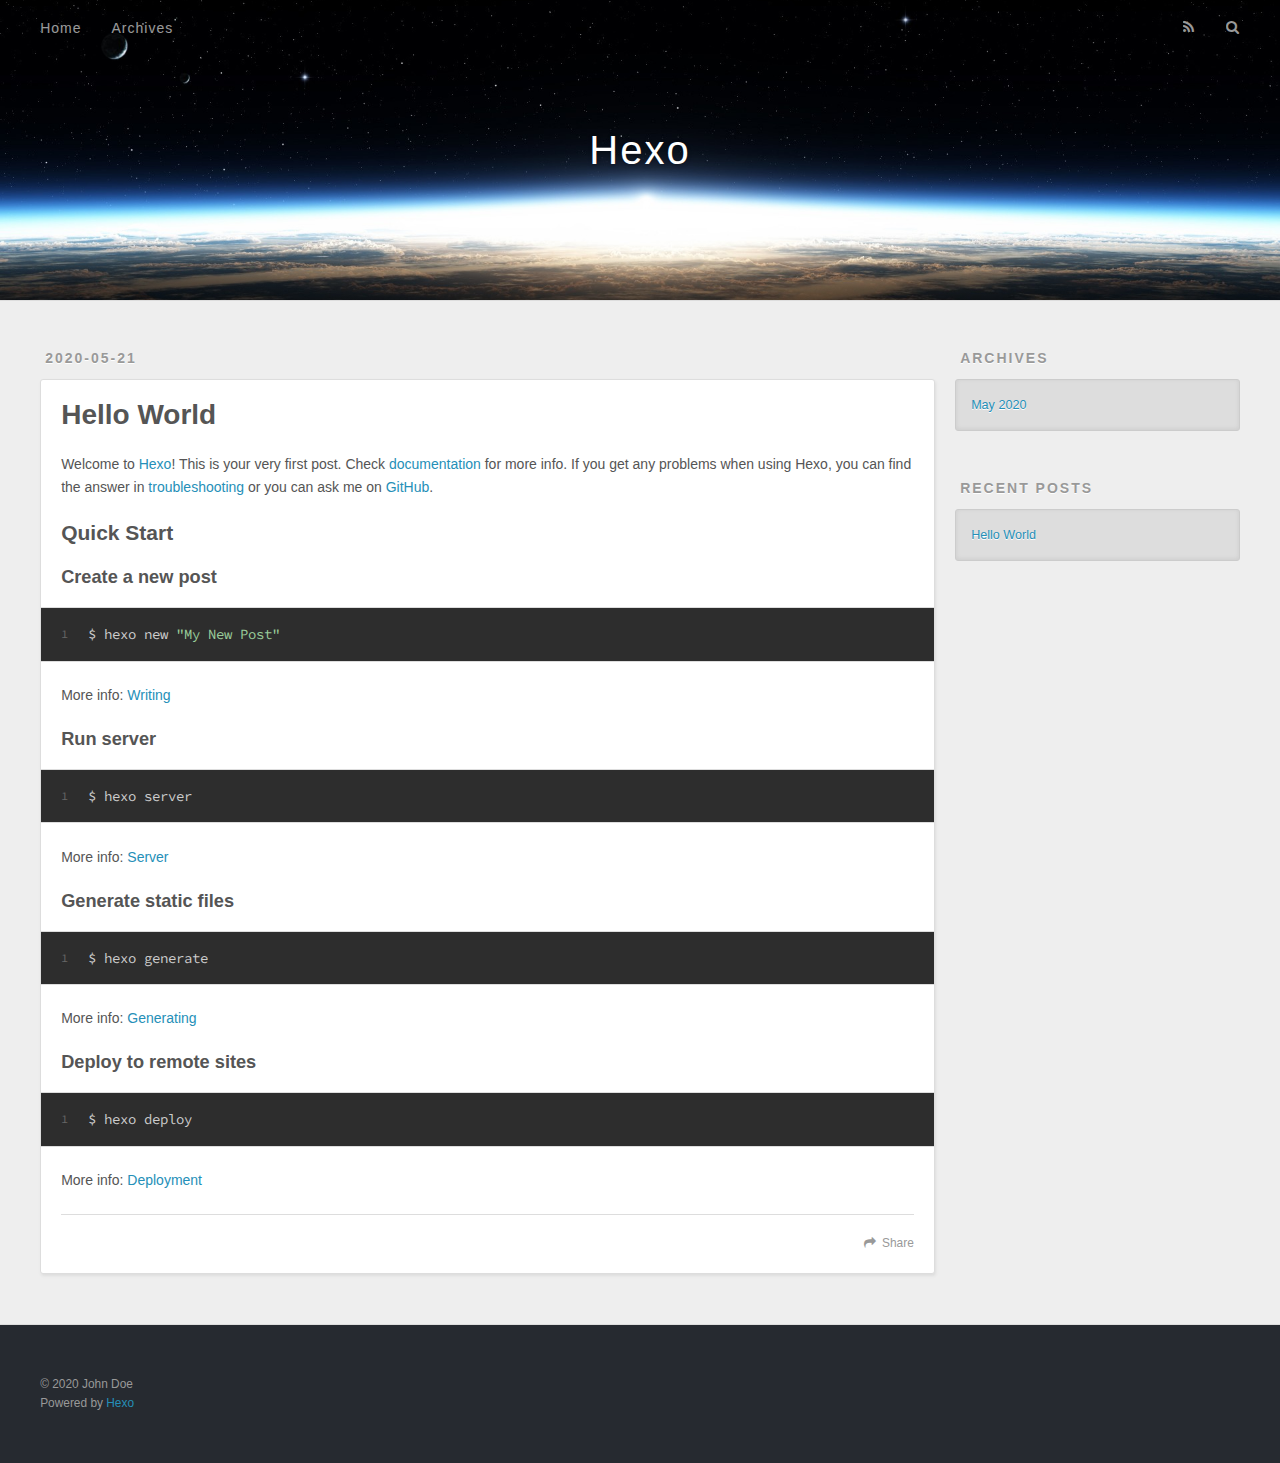
==== index.html @ 37a87200 "Site updated: 2020-05-21 16:30:26" ====
<!DOCTYPE html>
<html>
<head>
  <meta charset="utf-8">
  

  
  <title>Hexo</title>
  <meta name="viewport" content="width=device-width, initial-scale=1, maximum-scale=1">
  <meta property="og:type" content="website">
<meta property="og:title" content="Hexo">
<meta property="og:url" content="http://yoursite.com/index.html">
<meta property="og:site_name" content="Hexo">
<meta property="og:locale" content="en_US">
<meta property="article:author" content="John Doe">
<meta name="twitter:card" content="summary">
  
    <link rel="alternate" href="/atom.xml" title="Hexo" type="application/atom+xml">
  
  
    <link rel="icon" href="/favicon.png">
  
  
    <link href="//fonts.googleapis.com/css?family=Source+Code+Pro" rel="stylesheet" type="text/css">
  
  
<link rel="stylesheet" href="/css/style.css">

<meta name="generator" content="Hexo 4.2.1"></head>

<body>
  <div id="container">
    <div id="wrap">
      <header id="header">
  <div id="banner"></div>
  <div id="header-outer" class="outer">
    <div id="header-title" class="inner">
      <h1 id="logo-wrap">
        <a href="/" id="logo">Hexo</a>
      </h1>
      
    </div>
    <div id="header-inner" class="inner">
      <nav id="main-nav">
        <a id="main-nav-toggle" class="nav-icon"></a>
        
          <a class="main-nav-link" href="/">Home</a>
        
          <a class="main-nav-link" href="/archives">Archives</a>
        
      </nav>
      <nav id="sub-nav">
        
          <a id="nav-rss-link" class="nav-icon" href="/atom.xml" title="RSS Feed"></a>
        
        <a id="nav-search-btn" class="nav-icon" title="Search"></a>
      </nav>
      <div id="search-form-wrap">
        <form action="//google.com/search" method="get" accept-charset="UTF-8" class="search-form"><input type="search" name="q" class="search-form-input" placeholder="Search"><button type="submit" class="search-form-submit">&#xF002;</button><input type="hidden" name="sitesearch" value="http://yoursite.com"></form>
      </div>
    </div>
  </div>
</header>
      <div class="outer">
        <section id="main">
  
    <article id="post-hello-world" class="article article-type-post" itemscope itemprop="blogPost">
  <div class="article-meta">
    <a href="/2020/05/21/hello-world/" class="article-date">
  <time datetime="2020-05-21T08:25:55.169Z" itemprop="datePublished">2020-05-21</time>
</a>
    
  </div>
  <div class="article-inner">
    
    
      <header class="article-header">
        
  
    <h1 itemprop="name">
      <a class="article-title" href="/2020/05/21/hello-world/">Hello World</a>
    </h1>
  

      </header>
    
    <div class="article-entry" itemprop="articleBody">
      
        <p>Welcome to <a href="https://hexo.io/" target="_blank" rel="noopener">Hexo</a>! This is your very first post. Check <a href="https://hexo.io/docs/" target="_blank" rel="noopener">documentation</a> for more info. If you get any problems when using Hexo, you can find the answer in <a href="https://hexo.io/docs/troubleshooting.html" target="_blank" rel="noopener">troubleshooting</a> or you can ask me on <a href="https://github.com/hexojs/hexo/issues" target="_blank" rel="noopener">GitHub</a>.</p>
<h2 id="Quick-Start"><a href="#Quick-Start" class="headerlink" title="Quick Start"></a>Quick Start</h2><h3 id="Create-a-new-post"><a href="#Create-a-new-post" class="headerlink" title="Create a new post"></a>Create a new post</h3><figure class="highlight bash"><table><tr><td class="gutter"><pre><span class="line">1</span><br></pre></td><td class="code"><pre><span class="line">$ hexo new <span class="string">"My New Post"</span></span><br></pre></td></tr></table></figure>

<p>More info: <a href="https://hexo.io/docs/writing.html" target="_blank" rel="noopener">Writing</a></p>
<h3 id="Run-server"><a href="#Run-server" class="headerlink" title="Run server"></a>Run server</h3><figure class="highlight bash"><table><tr><td class="gutter"><pre><span class="line">1</span><br></pre></td><td class="code"><pre><span class="line">$ hexo server</span><br></pre></td></tr></table></figure>

<p>More info: <a href="https://hexo.io/docs/server.html" target="_blank" rel="noopener">Server</a></p>
<h3 id="Generate-static-files"><a href="#Generate-static-files" class="headerlink" title="Generate static files"></a>Generate static files</h3><figure class="highlight bash"><table><tr><td class="gutter"><pre><span class="line">1</span><br></pre></td><td class="code"><pre><span class="line">$ hexo generate</span><br></pre></td></tr></table></figure>

<p>More info: <a href="https://hexo.io/docs/generating.html" target="_blank" rel="noopener">Generating</a></p>
<h3 id="Deploy-to-remote-sites"><a href="#Deploy-to-remote-sites" class="headerlink" title="Deploy to remote sites"></a>Deploy to remote sites</h3><figure class="highlight bash"><table><tr><td class="gutter"><pre><span class="line">1</span><br></pre></td><td class="code"><pre><span class="line">$ hexo deploy</span><br></pre></td></tr></table></figure>

<p>More info: <a href="https://hexo.io/docs/one-command-deployment.html" target="_blank" rel="noopener">Deployment</a></p>

      
    </div>
    <footer class="article-footer">
      <a data-url="http://yoursite.com/2020/05/21/hello-world/" data-id="ckagihztq0000bwusbwvs67wf" class="article-share-link">Share</a>
      
      
    </footer>
  </div>
  
</article>


  


</section>
        
          <aside id="sidebar">
  
    

  
    

  
    
  
    
  <div class="widget-wrap">
    <h3 class="widget-title">Archives</h3>
    <div class="widget">
      <ul class="archive-list"><li class="archive-list-item"><a class="archive-list-link" href="/archives/2020/05/">May 2020</a></li></ul>
    </div>
  </div>


  
    
  <div class="widget-wrap">
    <h3 class="widget-title">Recent Posts</h3>
    <div class="widget">
      <ul>
        
          <li>
            <a href="/2020/05/21/hello-world/">Hello World</a>
          </li>
        
      </ul>
    </div>
  </div>

  
</aside>
        
      </div>
      <footer id="footer">
  
  <div class="outer">
    <div id="footer-info" class="inner">
      &copy; 2020 John Doe<br>
      Powered by <a href="http://hexo.io/" target="_blank">Hexo</a>
    </div>
  </div>
</footer>
    </div>
    <nav id="mobile-nav">
  
    <a href="/" class="mobile-nav-link">Home</a>
  
    <a href="/archives" class="mobile-nav-link">Archives</a>
  
</nav>
    

<script src="//ajax.googleapis.com/ajax/libs/jquery/2.0.3/jquery.min.js"></script>


  
<link rel="stylesheet" href="/fancybox/jquery.fancybox.css">

  
<script src="/fancybox/jquery.fancybox.pack.js"></script>




<script src="/js/script.js"></script>




  </div>
</body>
</html>
---- css/style.css ----
body {
  width: 100%;
}
body:before,
body:after {
  content: "";
  display: table;
}
body:after {
  clear: both;
}
html,
body,
div,
span,
applet,
object,
iframe,
h1,
h2,
h3,
h4,
h5,
h6,
p,
blockquote,
pre,
a,
abbr,
acronym,
address,
big,
cite,
code,
del,
dfn,
em,
img,
ins,
kbd,
q,
s,
samp,
small,
strike,
strong,
sub,
sup,
tt,
var,
dl,
dt,
dd,
ol,
ul,
li,
fieldset,
form,
label,
legend,
table,
caption,
tbody,
tfoot,
thead,
tr,
th,
td {
  margin: 0;
  padding: 0;
  border: 0;
  outline: 0;
  font-weight: inherit;
  font-style: inherit;
  font-family: inherit;
  font-size: 100%;
  vertical-align: baseline;
}
body {
  line-height: 1;
  color: #000;
  background: #fff;
}
ol,
ul {
  list-style: none;
}
table {
  border-collapse: separate;
  border-spacing: 0;
  vertical-align: middle;
}
caption,
th,
td {
  text-align: left;
  font-weight: normal;
  vertical-align: middle;
}
a img {
  border: none;
}
input,
button {
  margin: 0;
  padding: 0;
}
input::-moz-focus-inner,
button::-moz-focus-inner {
  border: 0;
  padding: 0;
}
@font-face {
  font-family: FontAwesome;
  font-style: normal;
  font-weight: normal;
  src: url("fonts/fontawesome-webfont.eot?v=#4.0.3");
  src: url("fonts/fontawesome-webfont.eot?#iefix&v=#4.0.3") format("embedded-opentype"), url("fonts/fontawesome-webfont.woff?v=#4.0.3") format("woff"), url("fonts/fontawesome-webfont.ttf?v=#4.0.3") format("truetype"), url("fonts/fontawesome-webfont.svg#fontawesomeregular?v=#4.0.3") format("svg");
}
html,
body,
#container {
  height: 100%;
}
body {
  background: #eee;
  font: 14px -apple-system, BlinkMacSystemFont, "Segoe UI", "Roboto", "Oxygen", "Ubuntu", "Cantarell", "Fira Sans", "Droid Sans", "Helvetica Neue", sans-serif;
  -webkit-text-size-adjust: 100%;
}
.outer {
  max-width: 1220px;
  margin: 0 auto;
  padding: 0 20px;
}
.outer:before,
.outer:after {
  content: "";
  display: table;
}
.outer:after {
  clear: both;
}
.inner {
  display: inline;
  float: left;
  width: 98.33333333333333%;
  margin: 0 0.833333333333333%;
}
.left,
.alignleft {
  float: left;
}
.right,
.alignright {
  float: right;
}
.clear {
  clear: both;
}
#container {
  position: relative;
}
.mobile-nav-on {
  overflow: hidden;
}
#wrap {
  height: 100%;
  width: 100%;
  position: absolute;
  top: 0;
  left: 0;
  -webkit-transition: 0.2s ease-out;
  -moz-transition: 0.2s ease-out;
  -ms-transition: 0.2s ease-out;
  transition: 0.2s ease-out;
  z-index: 1;
  background: #eee;
}
.mobile-nav-on #wrap {
  left: 280px;
}
@media screen and (min-width: 768px) {
  #main {
    display: inline;
    float: left;
    width: 73.33333333333333%;
    margin: 0 0.833333333333333%;
  }
}
.article-date,
.article-category-link,
.archive-year,
.widget-title {
  text-decoration: none;
  text-transform: uppercase;
  letter-spacing: 2px;
  color: #999;
  margin-bottom: 1em;
  margin-left: 5px;
  line-height: 1em;
  text-shadow: 0 1px #fff;
  font-weight: bold;
}
.article-inner,
.archive-article-inner {
  background: #fff;
  -webkit-box-shadow: 1px 2px 3px #ddd;
  box-shadow: 1px 2px 3px #ddd;
  border: 1px solid #ddd;
  border-radius: 3px;
}
.article-entry h1,
.widget h1 {
  font-size: 2em;
}
.article-entry h2,
.widget h2 {
  font-size: 1.5em;
}
.article-entry h3,
.widget h3 {
  font-size: 1.3em;
}
.article-entry h4,
.widget h4 {
  font-size: 1.2em;
}
.article-entry h5,
.widget h5 {
  font-size: 1em;
}
.article-entry h6,
.widget h6 {
  font-size: 1em;
  color: #999;
}
.article-entry hr,
.widget hr {
  border: 1px dashed #ddd;
}
.article-entry strong,
.widget strong {
  font-weight: bold;
}
.article-entry em,
.widget em,
.article-entry cite,
.widget cite {
  font-style: italic;
}
.article-entry sup,
.widget sup,
.article-entry sub,
.widget sub {
  font-size: 0.75em;
  line-height: 0;
  position: relative;
  vertical-align: baseline;
}
.article-entry sup,
.widget sup {
  top: -0.5em;
}
.article-entry sub,
.widget sub {
  bottom: -0.2em;
}
.article-entry small,
.widget small {
  font-size: 0.85em;
}
.article-entry acronym,
.widget acronym,
.article-entry abbr,
.widget abbr {
  border-bottom: 1px dotted;
}
.article-entry ul,
.widget ul,
.article-entry ol,
.widget ol,
.article-entry dl,
.widget dl {
  margin: 0 20px;
  line-height: 1.6em;
}
.article-entry ul ul,
.widget ul ul,
.article-entry ol ul,
.widget ol ul,
.article-entry ul ol,
.widget ul ol,
.article-entry ol ol,
.widget ol ol {
  margin-top: 0;
  margin-bottom: 0;
}
.article-entry ul,
.widget ul {
  list-style: disc;
}
.article-entry ol,
.widget ol {
  list-style: decimal;
}
.article-entry dt,
.widget dt {
  font-weight: bold;
}
#header {
  height: 300px;
  position: relative;
  border-bottom: 1px solid #ddd;
}
#header:before,
#header:after {
  content: "";
  position: absolute;
  left: 0;
  right: 0;
  height: 40px;
}
#header:before {
  top: 0;
  background: -webkit-linear-gradient(rgba(0,0,0,0.2), transparent);
  background: -moz-linear-gradient(rgba(0,0,0,0.2), transparent);
  background: -ms-linear-gradient(rgba(0,0,0,0.2), transparent);
  background: linear-gradient(rgba(0,0,0,0.2), transparent);
}
#header:after {
  bottom: 0;
  background: -webkit-linear-gradient(transparent, rgba(0,0,0,0.2));
  background: -moz-linear-gradient(transparent, rgba(0,0,0,0.2));
  background: -ms-linear-gradient(transparent, rgba(0,0,0,0.2));
  background: linear-gradient(transparent, rgba(0,0,0,0.2));
}
#header-outer {
  height: 100%;
  position: relative;
}
#header-inner {
  position: relative;
  overflow: hidden;
}
#banner {
  position: absolute;
  top: 0;
  left: 0;
  width: 100%;
  height: 100%;
  background: url("images/banner.jpg") center #000;
  -webkit-background-size: cover;
  -moz-background-size: cover;
  background-size: cover;
  z-index: -1;
}
#header-title {
  text-align: center;
  height: 40px;
  position: absolute;
  top: 50%;
  left: 0;
  margin-top: -20px;
}
#logo,
#subtitle {
  text-decoration: none;
  color: #fff;
  font-weight: 300;
  text-shadow: 0 1px 4px rgba(0,0,0,0.3);
}
#logo {
  font-size: 40px;
  line-height: 40px;
  letter-spacing: 2px;
}
#subtitle {
  font-size: 16px;
  line-height: 16px;
  letter-spacing: 1px;
}
#subtitle-wrap {
  margin-top: 16px;
}
#main-nav {
  float: left;
  margin-left: -15px;
}
.nav-icon,
.main-nav-link {
  float: left;
  color: #fff;
  opacity: 0.6;
  text-decoration: none;
  text-shadow: 0 1px rgba(0,0,0,0.2);
  -webkit-transition: opacity 0.2s;
  -moz-transition: opacity 0.2s;
  -ms-transition: opacity 0.2s;
  transition: opacity 0.2s;
  display: block;
  padding: 20px 15px;
}
.nav-icon:hover,
.main-nav-link:hover {
  opacity: 1;
}
.nav-icon {
  font-family: FontAwesome;
  text-align: center;
  font-size: 14px;
  width: 14px;
  height: 14px;
  padding: 20px 15px;
  position: relative;
  cursor: pointer;
}
.main-nav-link {
  font-weight: 300;
  letter-spacing: 1px;
}
@media screen and (max-width: 479px) {
  .main-nav-link {
    display: none;
  }
}
#main-nav-toggle {
  display: none;
}
#main-nav-toggle:before {
  content: "\f0c9";
}
@media screen and (max-width: 479px) {
  #main-nav-toggle {
    display: block;
  }
}
#sub-nav {
  float: right;
  margin-right: -15px;
}
#nav-rss-link:before {
  content: "\f09e";
}
#nav-search-btn:before {
  content: "\f002";
}
#search-form-wrap {
  position: absolute;
  top: 15px;
  width: 150px;
  height: 30px;
  right: -150px;
  opacity: 0;
  -webkit-transition: 0.2s ease-out;
  -moz-transition: 0.2s ease-out;
  -ms-transition: 0.2s ease-out;
  transition: 0.2s ease-out;
}
#search-form-wrap.on {
  opacity: 1;
  right: 0;
}
@media screen and (max-width: 479px) {
  #search-form-wrap {
    width: 100%;
    right: -100%;
  }
}
.search-form {
  position: absolute;
  top: 0;
  left: 0;
  right: 0;
  background: #fff;
  padding: 5px 15px;
  border-radius: 15px;
  -webkit-box-shadow: 0 0 10px rgba(0,0,0,0.3);
  box-shadow: 0 0 10px rgba(0,0,0,0.3);
}
.search-form-input {
  border: none;
  background: none;
  color: #555;
  width: 100%;
  font: 13px -apple-system, BlinkMacSystemFont, "Segoe UI", "Roboto", "Oxygen", "Ubuntu", "Cantarell", "Fira Sans", "Droid Sans", "Helvetica Neue", sans-serif;
  outline: none;
}
.search-form-input::-webkit-search-results-decoration,
.search-form-input::-webkit-search-cancel-button {
  -webkit-appearance: none;
}
.search-form-submit {
  position: absolute;
  top: 50%;
  right: 10px;
  margin-top: -7px;
  font: 13px FontAwesome;
  border: none;
  background: none;
  color: #bbb;
  cursor: pointer;
}
.search-form-submit:hover,
.search-form-submit:focus {
  color: #777;
}
.article {
  margin: 50px 0;
}
.article-inner {
  overflow: hidden;
}
.article-meta:before,
.article-meta:after {
  content: "";
  display: table;
}
.article-meta:after {
  clear: both;
}
.article-date {
  float: left;
}
.article-category {
  float: left;
  line-height: 1em;
  color: #ccc;
  text-shadow: 0 1px #fff;
  margin-left: 8px;
}
.article-category:before {
  content: "\2022";
}
.article-category-link {
  margin: 0 12px 1em;
}
.article-header {
  padding: 20px 20px 0;
}
.article-title {
  text-decoration: none;
  font-size: 2em;
  font-weight: bold;
  color: #555;
  line-height: 1.1em;
  -webkit-transition: color 0.2s;
  -moz-transition: color 0.2s;
  -ms-transition: color 0.2s;
  transition: color 0.2s;
}
a.article-title:hover {
  color: #258fb8;
}
.article-entry {
  color: #555;
  padding: 0 20px;
}
.article-entry:before,
.article-entry:after {
  content: "";
  display: table;
}
.article-entry:after {
  clear: both;
}
.article-entry p,
.article-entry table {
  line-height: 1.6em;
  margin: 1.6em 0;
}
.article-entry h1,
.article-entry h2,
.article-entry h3,
.article-entry h4,
.article-entry h5,
.article-entry h6 {
  font-weight: bold;
}
.article-entry h1,
.article-entry h2,
.article-entry h3,
.article-entry h4,
.article-entry h5,
.article-entry h6 {
  line-height: 1.1em;
  margin: 1.1em 0;
}
.article-entry a {
  color: #258fb8;
  text-decoration: none;
}
.article-entry a:hover {
  text-decoration: underline;
}
.article-entry ul,
.article-entry ol,
.article-entry dl {
  margin-top: 1.6em;
  margin-bottom: 1.6em;
}
.article-entry img,
.article-entry video {
  max-width: 100%;
  height: auto;
  display: block;
  margin: auto;
}
.article-entry iframe {
  border: none;
}
.article-entry table {
  width: 100%;
  border-collapse: collapse;
  border-spacing: 0;
}
.article-entry th {
  font-weight: bold;
  border-bottom: 3px solid #ddd;
  padding-bottom: 0.5em;
}
.article-entry td {
  border-bottom: 1px solid #ddd;
  padding: 10px 0;
}
.article-entry blockquote {
  font-family: Georgia, "Times New Roman", serif;
  font-size: 1.4em;
  margin: 1.6em 20px;
  text-align: center;
}
.article-entry blockquote footer {
  font-size: 14px;
  margin: 1.6em 0;
  font-family: -apple-system, BlinkMacSystemFont, "Segoe UI", "Roboto", "Oxygen", "Ubuntu", "Cantarell", "Fira Sans", "Droid Sans", "Helvetica Neue", sans-serif;
}
.article-entry blockquote footer cite:before {
  content: "—";
  padding: 0 0.5em;
}
.article-entry .pullquote {
  text-align: left;
  width: 45%;
  margin: 0;
}
.article-entry .pullquote.left {
  margin-left: 0.5em;
  margin-right: 1em;
}
.article-entry .pullquote.right {
  margin-right: 0.5em;
  margin-left: 1em;
}
.article-entry .caption {
  color: #999;
  display: block;
  font-size: 0.9em;
  margin-top: 0.5em;
  position: relative;
  text-align: center;
}
.article-entry .video-container {
  position: relative;
  padding-top: 56.25%;
  height: 0;
  overflow: hidden;
}
.article-entry .video-container iframe,
.article-entry .video-container object,
.article-entry .video-container embed {
  position: absolute;
  top: 0;
  left: 0;
  width: 100%;
  height: 100%;
  margin-top: 0;
}
.article-more-link a {
  display: inline-block;
  line-height: 1em;
  padding: 6px 15px;
  border-radius: 15px;
  background: #eee;
  color: #999;
  text-shadow: 0 1px #fff;
  text-decoration: none;
}
.article-more-link a:hover {
  background: #258fb8;
  color: #fff;
  text-decoration: none;
  text-shadow: 0 1px #1e7293;
}
.article-footer {
  font-size: 0.85em;
  line-height: 1.6em;
  border-top: 1px solid #ddd;
  padding-top: 1.6em;
  margin: 0 20px 20px;
}
.article-footer:before,
.article-footer:after {
  content: "";
  display: table;
}
.article-footer:after {
  clear: both;
}
.article-footer a {
  color: #999;
  text-decoration: none;
}
.article-footer a:hover {
  color: #555;
}
.article-tag-list-item {
  float: left;
  margin-right: 10px;
}
.article-tag-list-link:before {
  content: "#";
}
.article-comment-link {
  float: right;
}
.article-comment-link:before {
  content: "\f075";
  font-family: FontAwesome;
  padding-right: 8px;
}
.article-share-link {
  cursor: pointer;
  float: right;
  margin-left: 20px;
}
.article-share-link:before {
  content: "\f064";
  font-family: FontAwesome;
  padding-right: 6px;
}
#article-nav {
  position: relative;
}
#article-nav:before,
#article-nav:after {
  content: "";
  display: table;
}
#article-nav:after {
  clear: both;
}
@media screen and (min-width: 768px) {
  #article-nav {
    margin: 50px 0;
  }
  #article-nav:before {
    width: 8px;
    height: 8px;
    position: absolute;
    top: 50%;
    left: 50%;
    margin-top: -4px;
    margin-left: -4px;
    content: "";
    border-radius: 50%;
    background: #ddd;
    -webkit-box-shadow: 0 1px 2px #fff;
    box-shadow: 0 1px 2px #fff;
  }
}
.article-nav-link-wrap {
  text-decoration: none;
  text-shadow: 0 1px #fff;
  color: #999;
  -webkit-box-sizing: border-box;
  -moz-box-sizing: border-box;
  box-sizing: border-box;
  margin-top: 50px;
  text-align: center;
  display: block;
}
.article-nav-link-wrap:hover {
  color: #555;
}
@media screen and (min-width: 768px) {
  .article-nav-link-wrap {
    width: 50%;
    margin-top: 0;
  }
}
@media screen and (min-width: 768px) {
  #article-nav-newer {
    float: left;
    text-align: right;
    padding-right: 20px;
  }
}
@media screen and (min-width: 768px) {
  #article-nav-older {
    float: right;
    text-align: left;
    padding-left: 20px;
  }
}
.article-nav-caption {
  text-transform: uppercase;
  letter-spacing: 2px;
  color: #ddd;
  line-height: 1em;
  font-weight: bold;
}
#article-nav-newer .article-nav-caption {
  margin-right: -2px;
}
.article-nav-title {
  font-size: 0.85em;
  line-height: 1.6em;
  margin-top: 0.5em;
}
.article-share-box {
  position: absolute;
  display: none;
  background: #fff;
  -webkit-box-shadow: 1px 2px 10px rgba(0,0,0,0.2);
  box-shadow: 1px 2px 10px rgba(0,0,0,0.2);
  border-radius: 3px;
  margin-left: -145px;
  overflow: hidden;
  z-index: 1;
}
.article-share-box.on {
  display: block;
}
.article-share-input {
  width: 100%;
  background: none;
  -webkit-box-sizing: border-box;
  -moz-box-sizing: border-box;
  box-sizing: border-box;
  font: 14px -apple-system, BlinkMacSystemFont, "Segoe UI", "Roboto", "Oxygen", "Ubuntu", "Cantarell", "Fira Sans", "Droid Sans", "Helvetica Neue", sans-serif;
  padding: 0 15px;
  color: #555;
  outline: none;
  border: 1px solid #ddd;
  border-radius: 3px 3px 0 0;
  height: 36px;
  line-height: 36px;
}
.article-share-links {
  background: #eee;
}
.article-share-links:before,
.article-share-links:after {
  content: "";
  display: table;
}
.article-share-links:after {
  clear: both;
}
.article-share-twitter,
.article-share-facebook,
.article-share-pinterest,
.article-share-google {
  width: 50px;
  height: 36px;
  display: block;
  float: left;
  position: relative;
  color: #999;
  text-shadow: 0 1px #fff;
}
.article-share-twitter:before,
.article-share-facebook:before,
.article-share-pinterest:before,
.article-share-google:before {
  font-size: 20px;
  font-family: FontAwesome;
  width: 20px;
  height: 20px;
  position: absolute;
  top: 50%;
  left: 50%;
  margin-top: -10px;
  margin-left: -10px;
  text-align: center;
}
.article-share-twitter:hover,
.article-share-facebook:hover,
.article-share-pinterest:hover,
.article-share-google:hover {
  color: #fff;
}
.article-share-twitter:before {
  content: "\f099";
}
.article-share-twitter:hover {
  background: #00aced;
  text-shadow: 0 1px #008abe;
}
.article-share-facebook:before {
  content: "\f09a";
}
.article-share-facebook:hover {
  background: #3b5998;
  text-shadow: 0 1px #2f477a;
}
.article-share-pinterest:before {
  content: "\f0d2";
}
.article-share-pinterest:hover {
  background: #cb2027;
  text-shadow: 0 1px #a21a1f;
}
.article-share-google:before {
  content: "\f0d5";
}
.article-share-google:hover {
  background: #dd4b39;
  text-shadow: 0 1px #be3221;
}
.article-gallery {
  background: #000;
  position: relative;
}
.article-gallery-photos {
  position: relative;
  overflow: hidden;
}
.article-gallery-img {
  display: none;
  max-width: 100%;
}
.article-gallery-img:first-child {
  display: block;
}
.article-gallery-img.loaded {
  position: absolute;
  display: block;
}
.article-gallery-img img {
  display: block;
  max-width: 100%;
  margin: 0 auto;
}
#comments {
  background: #fff;
  -webkit-box-shadow: 1px 2px 3px #ddd;
  box-shadow: 1px 2px 3px #ddd;
  padding: 20px;
  border: 1px solid #ddd;
  border-radius: 3px;
  margin: 50px 0;
}
#comments a {
  color: #258fb8;
}
.archives-wrap {
  margin: 50px 0;
}
.archives:before,
.archives:after {
  content: "";
  display: table;
}
.archives:after {
  clear: both;
}
.archive-year-wrap {
  margin-bottom: 1em;
}
.archives {
  -webkit-column-gap: 10px;
  -moz-column-gap: 10px;
  column-gap: 10px;
}
@media screen and (min-width: 480px) and (max-width: 767px) {
  .archives {
    -webkit-column-count: 2;
    -moz-column-count: 2;
    column-count: 2;
  }
}
@media screen and (min-width: 768px) {
  .archives {
    -webkit-column-count: 3;
    -moz-column-count: 3;
    column-count: 3;
  }
}
.archive-article {
  -webkit-column-break-inside: avoid;
  page-break-inside: avoid;
  overflow: hidden;
  break-inside: avoid-column;
}
.archive-article-inner {
  padding: 10px;
  margin-bottom: 15px;
}
.archive-article-title {
  text-decoration: none;
  font-weight: bold;
  color: #555;
  -webkit-transition: color 0.2s;
  -moz-transition: color 0.2s;
  -ms-transition: color 0.2s;
  transition: color 0.2s;
  line-height: 1.6em;
}
.archive-article-title:hover {
  color: #258fb8;
}
.archive-article-footer {
  margin-top: 1em;
}
.archive-article-date {
  color: #999;
  text-decoration: none;
  font-size: 0.85em;
  line-height: 1em;
  margin-bottom: 0.5em;
  display: block;
}
#page-nav {
  margin: 50px auto;
  background: #fff;
  -webkit-box-shadow: 1px 2px 3px #ddd;
  box-shadow: 1px 2px 3px #ddd;
  border: 1px solid #ddd;
  border-radius: 3px;
  text-align: center;
  color: #999;
  overflow: hidden;
}
#page-nav:before,
#page-nav:after {
  content: "";
  display: table;
}
#page-nav:after {
  clear: both;
}
#page-nav a,
#page-nav span {
  padding: 10px 20px;
  line-height: 1;
  height: 2ex;
}
#page-nav a {
  color: #999;
  text-decoration: none;
}
#page-nav a:hover {
  background: #999;
  color: #fff;
}
#page-nav .prev {
  float: left;
}
#page-nav .next {
  float: right;
}
#page-nav .page-number {
  display: inline-block;
}
@media screen and (max-width: 479px) {
  #page-nav .page-number {
    display: none;
  }
}
#page-nav .current {
  color: #555;
  font-weight: bold;
}
#page-nav .space {
  color: #ddd;
}
#footer {
  background: #262a30;
  padding: 50px 0;
  border-top: 1px solid #ddd;
  color: #999;
}
#footer a {
  color: #258fb8;
  text-decoration: none;
}
#footer a:hover {
  text-decoration: underline;
}
#footer-info {
  line-height: 1.6em;
  font-size: 0.85em;
}
.article-entry pre,
.article-entry .highlight {
  background: #2d2d2d;
  margin: 0 -20px;
  padding: 15px 20px;
  border-style: solid;
  border-color: #ddd;
  border-width: 1px 0;
  overflow: auto;
  color: #ccc;
  line-height: 22.400000000000002px;
}
.article-entry .highlight .gutter pre,
.article-entry .gist .gist-file .gist-data .line-numbers {
  color: #666;
  font-size: 0.85em;
}
.article-entry pre,
.article-entry code {
  font-family: "Source Code Pro", Consolas, Monaco, Menlo, Consolas, monospace;
}
.article-entry code {
  background: #eee;
  text-shadow: 0 1px #fff;
  padding: 0 0.3em;
}
.article-entry pre code {
  background: none;
  text-shadow: none;
  padding: 0;
}
.article-entry .highlight pre {
  border: none;
  margin: 0;
  padding: 0;
}
.article-entry .highlight table {
  margin: 0;
  width: auto;
}
.article-entry .highlight td {
  border: none;
  padding: 0;
}
.article-entry .highlight figcaption {
  font-size: 0.85em;
  color: #999;
  line-height: 1em;
  margin-bottom: 1em;
}
.article-entry .highlight figcaption:before,
.article-entry .highlight figcaption:after {
  content: "";
  display: table;
}
.article-entry .highlight figcaption:after {
  clear: both;
}
.article-entry .highlight figcaption a {
  float: right;
}
.article-entry .highlight .gutter pre {
  text-align: right;
  padding-right: 20px;
}
.article-entry .highlight .line {
  height: 22.400000000000002px;
}
.article-entry .highlight .line.marked {
  background: #515151;
}
.article-entry .gist {
  margin: 0 -20px;
  border-style: solid;
  border-color: #ddd;
  border-width: 1px 0;
  background: #2d2d2d;
  padding: 15px 20px 15px 0;
}
.article-entry .gist .gist-file {
  border: none;
  font-family: "Source Code Pro", Consolas, Monaco, Menlo, Consolas, monospace;
  margin: 0;
}
.article-entry .gist .gist-file .gist-data {
  background: none;
  border: none;
}
.article-entry .gist .gist-file .gist-data .line-numbers {
  background: none;
  border: none;
  padding: 0 20px 0 0;
}
.article-entry .gist .gist-file .gist-data .line-data {
  padding: 0 !important;
}
.article-entry .gist .gist-file .highlight {
  margin: 0;
  padding: 0;
  border: none;
}
.article-entry .gist .gist-file .gist-meta {
  background: #2d2d2d;
  color: #999;
  font: 0.85em -apple-system, BlinkMacSystemFont, "Segoe UI", "Roboto", "Oxygen", "Ubuntu", "Cantarell", "Fira Sans", "Droid Sans", "Helvetica Neue", sans-serif;
  text-shadow: 0 0;
  padding: 0;
  margin-top: 1em;
  margin-left: 20px;
}
.article-entry .gist .gist-file .gist-meta a {
  color: #258fb8;
  font-weight: normal;
}
.article-entry .gist .gist-file .gist-meta a:hover {
  text-decoration: underline;
}
pre .comment,
pre .title {
  color: #999;
}
pre .variable,
pre .attribute,
pre .tag,
pre .regexp,
pre .ruby .constant,
pre .xml .tag .title,
pre .xml .pi,
pre .xml .doctype,
pre .html .doctype,
pre .css .id,
pre .css .class,
pre .css .pseudo {
  color: #f2777a;
}
pre .number,
pre .preprocessor,
pre .built_in,
pre .literal,
pre .params,
pre .constant {
  color: #f99157;
}
pre .class,
pre .ruby .class .title,
pre .css .rules .attribute {
  color: #9c9;
}
pre .string,
pre .value,
pre .inheritance,
pre .header,
pre .ruby .symbol,
pre .xml .cdata {
  color: #9c9;
}
pre .css .hexcolor {
  color: #6cc;
}
pre .function,
pre .python .decorator,
pre .python .title,
pre .ruby .function .title,
pre .ruby .title .keyword,
pre .perl .sub,
pre .javascript .title,
pre .coffeescript .title {
  color: #69c;
}
pre .keyword,
pre .javascript .function {
  color: #c9c;
}
@media screen and (max-width: 479px) {
  #mobile-nav {
    position: absolute;
    top: 0;
    left: 0;
    width: 280px;
    height: 100%;
    background: #191919;
    border-right: 1px solid #fff;
  }
}
@media screen and (max-width: 479px) {
  .mobile-nav-link {
    display: block;
    color: #999;
    text-decoration: none;
    padding: 15px 20px;
    font-weight: bold;
  }
  .mobile-nav-link:hover {
    color: #fff;
  }
}
@media screen and (min-width: 768px) {
  #sidebar {
    display: inline;
    float: left;
    width: 23.333333333333332%;
    margin: 0 0.833333333333333%;
  }
}
.widget-wrap {
  margin: 50px 0;
}
.widget {
  color: #777;
  text-shadow: 0 1px #fff;
  background: #ddd;
  -webkit-box-shadow: 0 -1px 4px #ccc inset;
  box-shadow: 0 -1px 4px #ccc inset;
  border: 1px solid #ccc;
  padding: 15px;
  border-radius: 3px;
}
.widget a {
  color: #258fb8;
  text-decoration: none;
}
.widget a:hover {
  text-decoration: underline;
}
.widget ul ul,
.widget ol ul,
.widget dl ul,
.widget ul ol,
.widget ol ol,
.widget dl ol,
.widget ul dl,
.widget ol dl,
.widget dl dl {
  margin-left: 15px;
  list-style: disc;
}
.widget {
  line-height: 1.6em;
  word-wrap: break-word;
  font-size: 0.9em;
}
.widget ul,
.widget ol {
  list-style: none;
  margin: 0;
}
.widget ul ul,
.widget ol ul,
.widget ul ol,
.widget ol ol {
  margin: 0 20px;
}
.widget ul ul,
.widget ol ul {
  list-style: disc;
}
.widget ul ol,
.widget ol ol {
  list-style: decimal;
}
.category-list-count,
.tag-list-count,
.archive-list-count {
  padding-left: 5px;
  color: #999;
  font-size: 0.85em;
}
.category-list-count:before,
.tag-list-count:before,
.archive-list-count:before {
  content: "(";
}
.category-list-count:after,
.tag-list-count:after,
.archive-list-count:after {
  content: ")";
}
.tagcloud a {
  margin-right: 5px;
  display: inline-block;
}
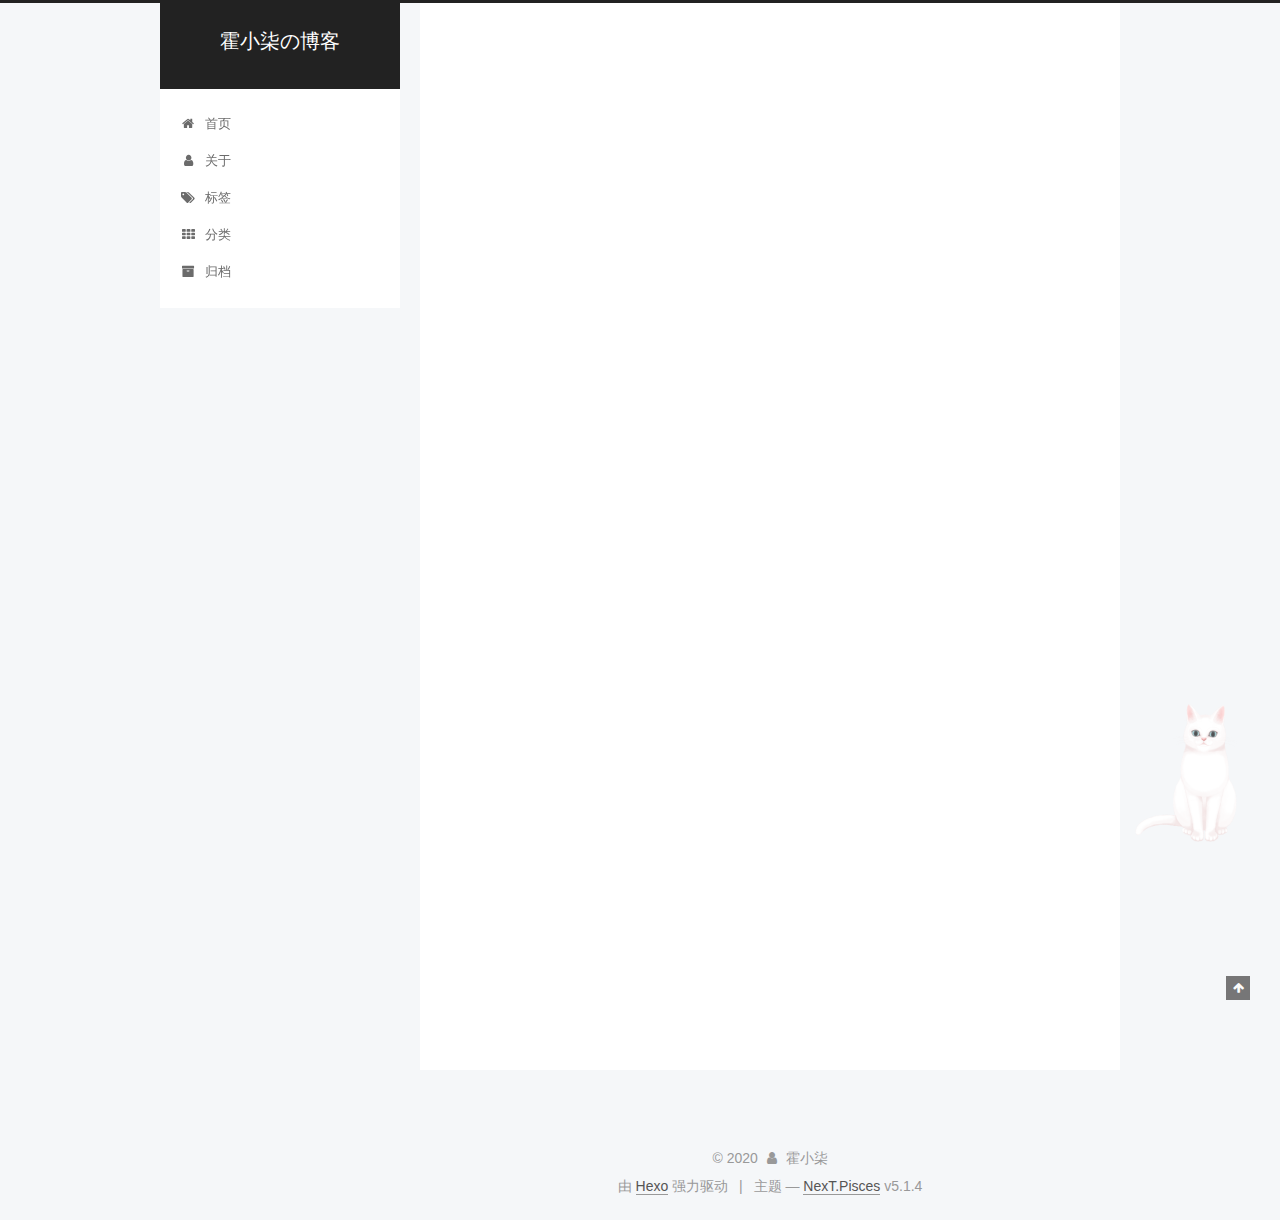
==== commit 6f26fb31: "Site updated: 2020-05-21 17:15:23" ====
--- a/index.html
+++ b/index.html
@@ -1,196 +1,685 @@
 <!DOCTYPE html>
-<html>
+
+
+
+  
+
+
+<html class="theme-next pisces use-motion" lang="zh-Hans">
 <head>
-  <meta charset="utf-8">
-  
-
-  
-  <title>Hexo</title>
-  <meta name="viewport" content="width=device-width, initial-scale=1, maximum-scale=1">
-  <meta property="og:type" content="website">
-<meta property="og:title" content="Hexo">
+  <meta charset="UTF-8"/>
+<meta http-equiv="X-UA-Compatible" content="IE=edge" />
+<meta name="viewport" content="width=device-width, initial-scale=1, maximum-scale=1"/>
+<meta name="theme-color" content="#222">
+
+
+
+
+
+
+
+
+
+<meta http-equiv="Cache-Control" content="no-transform" />
+<meta http-equiv="Cache-Control" content="no-siteapp" />
+
+
+
+
+
+
+
+
+
+
+
+
+
+
+
+
+  
+  
+  <link href="/lib/fancybox/source/jquery.fancybox.css?v=2.1.5" rel="stylesheet" type="text/css" />
+
+
+
+
+
+
+
+<link href="/lib/font-awesome/css/font-awesome.min.css?v=4.6.2" rel="stylesheet" type="text/css" />
+
+<link href="/css/main.css?v=5.1.4" rel="stylesheet" type="text/css" />
+
+
+  <link rel="apple-touch-icon" sizes="180x180" href="/images/apple-touch-icon-next.png?v=5.1.4">
+
+
+  <link rel="icon" type="image/png" sizes="32x32" href="/images/favicon-32x32-next.png?v=5.1.4">
+
+
+  <link rel="icon" type="image/png" sizes="16x16" href="/images/favicon-16x16-next.png?v=5.1.4">
+
+
+  <link rel="mask-icon" href="/images/logo.svg?v=5.1.4" color="#222">
+
+
+
+
+
+  <meta name="keywords" content="Hexo, NexT" />
+
+
+
+
+
+
+
+
+
+
+<meta name="description" content="愿君前程似锦">
+<meta property="og:type" content="website">
+<meta property="og:title" content="霍小柒の博客">
 <meta property="og:url" content="http://yoursite.com/index.html">
-<meta property="og:site_name" content="Hexo">
-<meta property="og:locale" content="en_US">
-<meta property="article:author" content="John Doe">
+<meta property="og:site_name" content="霍小柒の博客">
+<meta property="og:description" content="愿君前程似锦">
+<meta property="article:author" content="霍小柒">
 <meta name="twitter:card" content="summary">
-  
-    <link rel="alternate" href="/atom.xml" title="Hexo" type="application/atom+xml">
-  
-  
-    <link rel="icon" href="/favicon.png">
-  
-  
-    <link href="//fonts.googleapis.com/css?family=Source+Code+Pro" rel="stylesheet" type="text/css">
-  
-  
-<link rel="stylesheet" href="/css/style.css">
+
+
+
+<script type="text/javascript" id="hexo.configurations">
+  var NexT = window.NexT || {};
+  var CONFIG = {
+    root: '/',
+    scheme: 'Pisces',
+    version: '5.1.4',
+    sidebar: {"position":"left","display":"post","offset":12,"b2t":false,"scrollpercent":false,"onmobile":false},
+    fancybox: true,
+    tabs: true,
+    motion: {"enable":true,"async":false,"transition":{"post_block":"fadeIn","post_header":"slideDownIn","post_body":"slideDownIn","coll_header":"slideLeftIn","sidebar":"slideUpIn"}},
+    duoshuo: {
+      userId: '0',
+      author: '博主'
+    },
+    algolia: {
+      applicationID: '',
+      apiKey: '',
+      indexName: '',
+      hits: {"per_page":10},
+      labels: {"input_placeholder":"Search for Posts","hits_empty":"We didn't find any results for the search: ${query}","hits_stats":"${hits} results found in ${time} ms"}
+    }
+  };
+</script>
+
+
+
+  <link rel="canonical" href="http://yoursite.com/"/>
+
+
+
+
+
+  <title>霍小柒の博客</title>
+  
+
+
+
+
+
+
+
 
 <meta name="generator" content="Hexo 4.2.1"></head>
 
-<body>
-  <div id="container">
-    <div id="wrap">
-      <header id="header">
-  <div id="banner"></div>
-  <div id="header-outer" class="outer">
-    <div id="header-title" class="inner">
-      <h1 id="logo-wrap">
-        <a href="/" id="logo">Hexo</a>
-      </h1>
-      
+<body itemscope itemtype="http://schema.org/WebPage" lang="zh-Hans">
+
+  
+  
+    
+  
+
+  <div class="container sidebar-position-left 
+  page-home">
+    <div class="headband"></div>
+
+    <header id="header" class="header" itemscope itemtype="http://schema.org/WPHeader">
+      <div class="header-inner"><div class="site-brand-wrapper">
+  <div class="site-meta ">
+    
+
+    <div class="custom-logo-site-title">
+      <a href="/"  class="brand" rel="start">
+        <span class="logo-line-before"><i></i></span>
+        <span class="site-title">霍小柒の博客</span>
+        <span class="logo-line-after"><i></i></span>
+      </a>
     </div>
-    <div id="header-inner" class="inner">
-      <nav id="main-nav">
-        <a id="main-nav-toggle" class="nav-icon"></a>
-        
-          <a class="main-nav-link" href="/">Home</a>
-        
-          <a class="main-nav-link" href="/archives">Archives</a>
-        
-      </nav>
-      <nav id="sub-nav">
-        
-          <a id="nav-rss-link" class="nav-icon" href="/atom.xml" title="RSS Feed"></a>
-        
-        <a id="nav-search-btn" class="nav-icon" title="Search"></a>
-      </nav>
-      <div id="search-form-wrap">
-        <form action="//google.com/search" method="get" accept-charset="UTF-8" class="search-form"><input type="search" name="q" class="search-form-input" placeholder="Search"><button type="submit" class="search-form-submit">&#xF002;</button><input type="hidden" name="sitesearch" value="http://yoursite.com"></form>
-      </div>
+      
+        <p class="site-subtitle"></p>
+      
+  </div>
+
+  <div class="site-nav-toggle">
+    <button>
+      <span class="btn-bar"></span>
+      <span class="btn-bar"></span>
+      <span class="btn-bar"></span>
+    </button>
+  </div>
+</div>
+
+<nav class="site-nav">
+  
+
+  
+    <ul id="menu" class="menu">
+      
+        
+        <li class="menu-item menu-item-home">
+          <a href="/%20" rel="section">
+            
+              <i class="menu-item-icon fa fa-fw fa-home"></i> <br />
+            
+            首页
+          </a>
+        </li>
+      
+        
+        <li class="menu-item menu-item-about">
+          <a href="/about/%20" rel="section">
+            
+              <i class="menu-item-icon fa fa-fw fa-user"></i> <br />
+            
+            关于
+          </a>
+        </li>
+      
+        
+        <li class="menu-item menu-item-tags">
+          <a href="/tags/%20" rel="section">
+            
+              <i class="menu-item-icon fa fa-fw fa-tags"></i> <br />
+            
+            标签
+          </a>
+        </li>
+      
+        
+        <li class="menu-item menu-item-categories">
+          <a href="/categories/%20" rel="section">
+            
+              <i class="menu-item-icon fa fa-fw fa-th"></i> <br />
+            
+            分类
+          </a>
+        </li>
+      
+        
+        <li class="menu-item menu-item-archives">
+          <a href="/archives/%20" rel="section">
+            
+              <i class="menu-item-icon fa fa-fw fa-archive"></i> <br />
+            
+            归档
+          </a>
+        </li>
+      
+
+      
+    </ul>
+  
+
+  
+</nav>
+
+
+
+ </div>
+    </header>
+
+    <main id="main" class="main">
+      <div class="main-inner">
+        <div class="content-wrap">
+          <div id="content" class="content">
+            
+  <section id="posts" class="posts-expand">
+    
+      
+
+  
+
+  
+  
+  
+
+  <article class="post post-type-normal" itemscope itemtype="http://schema.org/Article">
+  
+  
+  
+  <div class="post-block">
+    <link itemprop="mainEntityOfPage" href="http://yoursite.com/2020/05/21/hello-world/">
+
+    <span hidden itemprop="author" itemscope itemtype="http://schema.org/Person">
+      <meta itemprop="name" content="霍小柒">
+      <meta itemprop="description" content="">
+      <meta itemprop="image" content="/uploads/avatar.png">
+    </span>
+
+    <span hidden itemprop="publisher" itemscope itemtype="http://schema.org/Organization">
+      <meta itemprop="name" content="霍小柒の博客">
+    </span>
+
+    
+      <header class="post-header">
+
+        
+        
+          <h1 class="post-title" itemprop="name headline">
+                
+                <a class="post-title-link" href="/2020/05/21/hello-world/" itemprop="url">Hello World</a></h1>
+        
+
+        <div class="post-meta">
+          <span class="post-time">
+            
+              <span class="post-meta-item-icon">
+                <i class="fa fa-calendar-o"></i>
+              </span>
+              
+                <span class="post-meta-item-text">发表于</span>
+              
+              <time title="创建于" itemprop="dateCreated datePublished" datetime="2020-05-21T16:25:55+08:00">
+                2020-05-21
+              </time>
+            
+
+            
+
+            
+          </span>
+
+          
+
+          
+            
+          
+
+          
+          
+
+          
+
+          
+
+          
+
+        </div>
+      </header>
+    
+
+    
+    
+    
+    <div class="post-body" itemprop="articleBody">
+
+      
+      
+
+      
+        
+          
+            <p>Welcome to <a href="https://hexo.io/" target="_blank" rel="noopener">Hexo</a>! This is your very first post. Check <a href="https://hexo.io/docs/" target="_blank" rel="noopener">documentation</a> for more info. If you get any problems when using Hexo, you can find the answer in <a href="https://hexo.io/docs/troubleshooting.html" target="_blank" rel="noopener">troubleshooting</a> or you can ask me on <a href="https://github.com/hexojs/hexo/issues" target="_blank" rel="noopener">GitHub</a>.</p>
+<h2 id="Quick-Start"><a href="#Quick-Start" class="headerlink" title="Quick Start"></a>Quick Start</h2><h3 id="Create-a-new-post"><a href="#Create-a-new-post" class="headerlink" title="Create a new post"></a>Create a new post</h3><figure class="highlight bash"><table><tr><td class="gutter"><pre><span class="line">1</span><br></pre></td><td class="code"><pre><span class="line">$ hexo new <span class="string">"My New Post"</span></span><br></pre></td></tr></table></figure>
+
+<p>More info: <a href="https://hexo.io/docs/writing.html" target="_blank" rel="noopener">Writing</a></p>
+<h3 id="Run-server"><a href="#Run-server" class="headerlink" title="Run server"></a>Run server</h3><figure class="highlight bash"><table><tr><td class="gutter"><pre><span class="line">1</span><br></pre></td><td class="code"><pre><span class="line">$ hexo server</span><br></pre></td></tr></table></figure>
+
+<p>More info: <a href="https://hexo.io/docs/server.html" target="_blank" rel="noopener">Server</a></p>
+<h3 id="Generate-static-files"><a href="#Generate-static-files" class="headerlink" title="Generate static files"></a>Generate static files</h3><figure class="highlight bash"><table><tr><td class="gutter"><pre><span class="line">1</span><br></pre></td><td class="code"><pre><span class="line">$ hexo generate</span><br></pre></td></tr></table></figure>
+
+<p>More info: <a href="https://hexo.io/docs/generating.html" target="_blank" rel="noopener">Generating</a></p>
+<h3 id="Deploy-to-remote-sites"><a href="#Deploy-to-remote-sites" class="headerlink" title="Deploy to remote sites"></a>Deploy to remote sites</h3><figure class="highlight bash"><table><tr><td class="gutter"><pre><span class="line">1</span><br></pre></td><td class="code"><pre><span class="line">$ hexo deploy</span><br></pre></td></tr></table></figure>
+
+<p>More info: <a href="https://hexo.io/docs/one-command-deployment.html" target="_blank" rel="noopener">Deployment</a></p>
+
+          
+        
+      
+    </div>
+    
+    
+    
+
+    
+
+    
+
+    
+
+    <footer class="post-footer">
+      
+
+      
+
+      
+
+      
+      
+        <div class="post-eof"></div>
+      
+    </footer>
+  </div>
+  
+  
+  
+  </article>
+
+
+    
+  </section>
+
+  
+
+
+          </div>
+          
+
+
+          
+
+        </div>
+        
+          
+  
+  <div class="sidebar-toggle">
+    <div class="sidebar-toggle-line-wrap">
+      <span class="sidebar-toggle-line sidebar-toggle-line-first"></span>
+      <span class="sidebar-toggle-line sidebar-toggle-line-middle"></span>
+      <span class="sidebar-toggle-line sidebar-toggle-line-last"></span>
     </div>
   </div>
-</header>
-      <div class="outer">
-        <section id="main">
-  
-    <article id="post-hello-world" class="article article-type-post" itemscope itemprop="blogPost">
-  <div class="article-meta">
-    <a href="/2020/05/21/hello-world/" class="article-date">
-  <time datetime="2020-05-21T08:25:55.169Z" itemprop="datePublished">2020-05-21</time>
-</a>
-    
+
+  <aside id="sidebar" class="sidebar">
+    
+    <div class="sidebar-inner">
+
+      
+
+      
+
+      <section class="site-overview-wrap sidebar-panel sidebar-panel-active">
+        <div class="site-overview">
+          <div class="site-author motion-element" itemprop="author" itemscope itemtype="http://schema.org/Person">
+            
+              <img class="site-author-image" itemprop="image"
+                src="/uploads/avatar.png"
+                alt="霍小柒" />
+            
+              <p class="site-author-name" itemprop="name">霍小柒</p>
+              <p class="site-description motion-element" itemprop="description">愿君前程似锦</p>
+          </div>
+
+          <nav class="site-state motion-element">
+
+            
+              <div class="site-state-item site-state-posts">
+              
+                <a href="/archives/%20%7C%7C%20archive">
+              
+                  <span class="site-state-item-count">1</span>
+                  <span class="site-state-item-name">日志</span>
+                </a>
+              </div>
+            
+
+            
+
+            
+
+          </nav>
+
+          
+
+          
+            <div class="links-of-author motion-element">
+                
+                  <span class="links-of-author-item">
+                    <a href="https://weibo.com/u/5302965141" target="_blank" title="weibo">
+                      
+                        <i class="fa fa-fw fa-weibo"></i>weibo</a>
+                  </span>
+                
+                  <span class="links-of-author-item">
+                    <a href="https://space.bilibili.com/16146849" target="_blank" title="bilibili">
+                      
+                        <i class="fa fa-fw fa-bilibili"></i>bilibili</a>
+                  </span>
+                
+            </div>
+          
+
+          
+          
+
+          
+          
+
+          
+
+        </div>
+      </section>
+
+      
+
+      
+
+    </div>
+  </aside>
+
+
+        
+      </div>
+    </main>
+
+    <footer id="footer" class="footer">
+      <div class="footer-inner">
+        <div class="copyright">&copy; <span itemprop="copyrightYear">2020</span>
+  <span class="with-love">
+    <i class="fa fa-user"></i>
+  </span>
+  <span class="author" itemprop="copyrightHolder">霍小柒</span>
+
+  
+</div>
+
+
+  <div class="powered-by">由 <a class="theme-link" target="_blank" href="https://hexo.io">Hexo</a> 强力驱动</div>
+
+
+
+  <span class="post-meta-divider">|</span>
+
+
+
+  <div class="theme-info">主题 &mdash; <a class="theme-link" target="_blank" href="https://github.com/iissnan/hexo-theme-next">NexT.Pisces</a> v5.1.4</div>
+
+
+
+
+        
+
+
+
+
+
+
+
+        
+      </div>
+    </footer>
+
+    
+      <div class="back-to-top">
+        <i class="fa fa-arrow-up"></i>
+        
+      </div>
+    
+
+    
+
   </div>
-  <div class="article-inner">
-    
-    
-      <header class="article-header">
-        
-  
-    <h1 itemprop="name">
-      <a class="article-title" href="/2020/05/21/hello-world/">Hello World</a>
-    </h1>
-  
-
-      </header>
-    
-    <div class="article-entry" itemprop="articleBody">
-      
-        <p>Welcome to <a href="https://hexo.io/" target="_blank" rel="noopener">Hexo</a>! This is your very first post. Check <a href="https://hexo.io/docs/" target="_blank" rel="noopener">documentation</a> for more info. If you get any problems when using Hexo, you can find the answer in <a href="https://hexo.io/docs/troubleshooting.html" target="_blank" rel="noopener">troubleshooting</a> or you can ask me on <a href="https://github.com/hexojs/hexo/issues" target="_blank" rel="noopener">GitHub</a>.</p>
-<h2 id="Quick-Start"><a href="#Quick-Start" class="headerlink" title="Quick Start"></a>Quick Start</h2><h3 id="Create-a-new-post"><a href="#Create-a-new-post" class="headerlink" title="Create a new post"></a>Create a new post</h3><figure class="highlight bash"><table><tr><td class="gutter"><pre><span class="line">1</span><br></pre></td><td class="code"><pre><span class="line">$ hexo new <span class="string">"My New Post"</span></span><br></pre></td></tr></table></figure>
-
-<p>More info: <a href="https://hexo.io/docs/writing.html" target="_blank" rel="noopener">Writing</a></p>
-<h3 id="Run-server"><a href="#Run-server" class="headerlink" title="Run server"></a>Run server</h3><figure class="highlight bash"><table><tr><td class="gutter"><pre><span class="line">1</span><br></pre></td><td class="code"><pre><span class="line">$ hexo server</span><br></pre></td></tr></table></figure>
-
-<p>More info: <a href="https://hexo.io/docs/server.html" target="_blank" rel="noopener">Server</a></p>
-<h3 id="Generate-static-files"><a href="#Generate-static-files" class="headerlink" title="Generate static files"></a>Generate static files</h3><figure class="highlight bash"><table><tr><td class="gutter"><pre><span class="line">1</span><br></pre></td><td class="code"><pre><span class="line">$ hexo generate</span><br></pre></td></tr></table></figure>
-
-<p>More info: <a href="https://hexo.io/docs/generating.html" target="_blank" rel="noopener">Generating</a></p>
-<h3 id="Deploy-to-remote-sites"><a href="#Deploy-to-remote-sites" class="headerlink" title="Deploy to remote sites"></a>Deploy to remote sites</h3><figure class="highlight bash"><table><tr><td class="gutter"><pre><span class="line">1</span><br></pre></td><td class="code"><pre><span class="line">$ hexo deploy</span><br></pre></td></tr></table></figure>
-
-<p>More info: <a href="https://hexo.io/docs/one-command-deployment.html" target="_blank" rel="noopener">Deployment</a></p>
-
-      
-    </div>
-    <footer class="article-footer">
-      <a data-url="http://yoursite.com/2020/05/21/hello-world/" data-id="ckagihztq0000bwusbwvs67wf" class="article-share-link">Share</a>
-      
-      
-    </footer>
-  </div>
-  
-</article>
-
-
-  
-
-
-</section>
-        
-          <aside id="sidebar">
-  
-    
-
-  
-    
-
-  
-    
-  
-    
-  <div class="widget-wrap">
-    <h3 class="widget-title">Archives</h3>
-    <div class="widget">
-      <ul class="archive-list"><li class="archive-list-item"><a class="archive-list-link" href="/archives/2020/05/">May 2020</a></li></ul>
-    </div>
-  </div>
-
-
-  
-    
-  <div class="widget-wrap">
-    <h3 class="widget-title">Recent Posts</h3>
-    <div class="widget">
-      <ul>
-        
-          <li>
-            <a href="/2020/05/21/hello-world/">Hello World</a>
-          </li>
-        
-      </ul>
-    </div>
-  </div>
-
-  
-</aside>
-        
-      </div>
-      <footer id="footer">
-  
-  <div class="outer">
-    <div id="footer-info" class="inner">
-      &copy; 2020 John Doe<br>
-      Powered by <a href="http://hexo.io/" target="_blank">Hexo</a>
-    </div>
-  </div>
-</footer>
-    </div>
-    <nav id="mobile-nav">
-  
-    <a href="/" class="mobile-nav-link">Home</a>
-  
-    <a href="/archives" class="mobile-nav-link">Archives</a>
-  
-</nav>
-    
-
-<script src="//ajax.googleapis.com/ajax/libs/jquery/2.0.3/jquery.min.js"></script>
-
-
-  
-<link rel="stylesheet" href="/fancybox/jquery.fancybox.css">
-
-  
-<script src="/fancybox/jquery.fancybox.pack.js"></script>
-
-
-
-
-<script src="/js/script.js"></script>
-
-
-
-
-  </div>
-</body>
-</html>+
+  
+
+<script type="text/javascript">
+  if (Object.prototype.toString.call(window.Promise) !== '[object Function]') {
+    window.Promise = null;
+  }
+</script>
+
+
+
+
+
+
+
+
+
+  
+
+
+  
+
+
+
+
+
+
+
+
+
+
+
+  
+  
+    <script type="text/javascript" src="/lib/jquery/index.js?v=2.1.3"></script>
+  
+
+  
+  
+    <script type="text/javascript" src="/lib/fastclick/lib/fastclick.min.js?v=1.0.6"></script>
+  
+
+  
+  
+    <script type="text/javascript" src="/lib/jquery_lazyload/jquery.lazyload.js?v=1.9.7"></script>
+  
+
+  
+  
+    <script type="text/javascript" src="/lib/velocity/velocity.min.js?v=1.2.1"></script>
+  
+
+  
+  
+    <script type="text/javascript" src="/lib/velocity/velocity.ui.min.js?v=1.2.1"></script>
+  
+
+  
+  
+    <script type="text/javascript" src="/lib/fancybox/source/jquery.fancybox.pack.js?v=2.1.5"></script>
+  
+
+  
+  
+    <script type="text/javascript" src="[object Object]"></script>
+  
+
+
+  
+
+
+  <script type="text/javascript" src="/js/src/utils.js?v=5.1.4"></script>
+
+  <script type="text/javascript" src="/js/src/motion.js?v=5.1.4"></script>
+
+
+
+  
+  
+
+
+  <script type="text/javascript" src="/js/src/affix.js?v=5.1.4"></script>
+
+  <script type="text/javascript" src="/js/src/schemes/pisces.js?v=5.1.4"></script>
+
+
+
+  
+
+  
+
+
+  <script type="text/javascript" src="/js/src/bootstrap.js?v=5.1.4"></script>
+
+
+
+  
+
+
+  
+
+
+
+
+	
+
+
+
+
+
+  
+
+
+
+
+
+  
+
+
+
+
+
+
+
+
+
+
+
+
+  
+
+
+
+
+
+  
+
+  
+
+  
+
+  
+  
+
+  
+
+  
+
+  
+
+<script src="/live2dw/lib/L2Dwidget.min.js?094cbace49a39548bed64abff5988b05"></script><script>L2Dwidget.init({"pluginRootPath":"live2dw/","pluginJsPath":"lib/","pluginModelPath":"assets/","tagMode":false,"debug":false,"model":{"jsonPath":"/live2dw/assets/tororo.model.json"},"display":{"position":"right","width":150,"height":300},"mobile":{"show":true},"log":false});</script></body>
+</html>
--- a/css/main.css
+++ b/css/main.css
@@ -0,0 +1,2993 @@
+/* normalize.css v3.0.2 | MIT License | git.io/normalize */
+html {
+  font-family: sans-serif; /* 1 */
+  -ms-text-size-adjust: 100%; /* 2 */
+  -webkit-text-size-adjust: 100%; /* 2 */
+}
+body {
+  margin: 0;
+}
+article,
+aside,
+details,
+figcaption,
+figure,
+footer,
+header,
+hgroup,
+main,
+menu,
+nav,
+section,
+summary {
+  display: block;
+}
+audio,
+canvas,
+progress,
+video {
+  display: inline-block; /* 1 */
+  vertical-align: baseline; /* 2 */
+}
+audio:not([controls]) {
+  display: none;
+  height: 0;
+}
+[hidden],
+template {
+  display: none;
+}
+a {
+  background-color: transparent;
+}
+a:active,
+a:hover {
+  outline: 0;
+}
+abbr[title] {
+  border-bottom: 1px dotted;
+}
+b,
+strong {
+  font-weight: bold;
+}
+dfn {
+  font-style: italic;
+}
+h1 {
+  font-size: 2em;
+  margin: 0.67em 0;
+}
+mark {
+  background: #ff0;
+  color: #000;
+}
+small {
+  font-size: 80%;
+}
+sub,
+sup {
+  font-size: 75%;
+  line-height: 0;
+  position: relative;
+  vertical-align: baseline;
+}
+sup {
+  top: -0.5em;
+}
+sub {
+  bottom: -0.25em;
+}
+img {
+  border: 0;
+}
+svg:not(:root) {
+  overflow: hidden;
+}
+figure {
+  margin: 1em 40px;
+}
+hr {
+  -moz-box-sizing: content-box;
+  box-sizing: content-box;
+  height: 0;
+}
+pre {
+  overflow: auto;
+}
+code,
+kbd,
+pre,
+samp {
+  font-family: monospace, monospace;
+  font-size: 1em;
+}
+button,
+input,
+optgroup,
+select,
+textarea {
+  color: inherit; /* 1 */
+  font: inherit; /* 2 */
+  margin: 0; /* 3 */
+}
+button {
+  overflow: visible;
+}
+button,
+select {
+  text-transform: none;
+}
+button,
+html input[type="button"],
+input[type="reset"],
+input[type="submit"] {
+  -webkit-appearance: button; /* 2 */
+  cursor: pointer; /* 3 */
+}
+button[disabled],
+html input[disabled] {
+  cursor: default;
+}
+button::-moz-focus-inner,
+input::-moz-focus-inner {
+  border: 0;
+  padding: 0;
+}
+input {
+  line-height: normal;
+}
+input[type="checkbox"],
+input[type="radio"] {
+  box-sizing: border-box; /* 1 */
+  padding: 0; /* 2 */
+}
+input[type="number"]::-webkit-inner-spin-button,
+input[type="number"]::-webkit-outer-spin-button {
+  height: auto;
+}
+input[type="search"] {
+  -webkit-appearance: textfield; /* 1 */
+  -moz-box-sizing: content-box;
+  -webkit-box-sizing: content-box; /* 2 */
+  box-sizing: content-box;
+}
+input[type="search"]::-webkit-search-cancel-button,
+input[type="search"]::-webkit-search-decoration {
+  -webkit-appearance: none;
+}
+fieldset {
+  border: 1px solid #c0c0c0;
+  margin: 0 2px;
+  padding: 0.35em 0.625em 0.75em;
+}
+legend {
+  border: 0; /* 1 */
+  padding: 0; /* 2 */
+}
+textarea {
+  overflow: auto;
+}
+optgroup {
+  font-weight: bold;
+}
+table {
+  border-collapse: collapse;
+  border-spacing: 0;
+}
+td,
+th {
+  padding: 0;
+}
+::selection {
+  background: #262a30;
+  color: #fff;
+}
+body {
+  position: relative;
+  font-family: 'Lato', "PingFang SC", "Microsoft YaHei", sans-serif;
+  font-size: 14px;
+  line-height: 2;
+  color: #555;
+  background: #f5f7f9;
+}
+@media (max-width: 767px) {
+  body {
+    padding-right: 0 !important;
+  }
+}
+@media (min-width: 768px) and (max-width: 991px) {
+  body {
+    padding-right: 0 !important;
+  }
+}
+@media (min-width: 1600px) {
+  body {
+    font-size: 16px;
+  }
+}
+h1,
+h2,
+h3,
+h4,
+h5,
+h6 {
+  margin: 0;
+  padding: 0;
+  font-weight: bold;
+  line-height: 1.5;
+  font-family: 'Lato', "PingFang SC", "Microsoft YaHei", sans-serif;
+}
+h2,
+h3,
+h4,
+h5,
+h6 {
+  margin: 20px 0 15px;
+}
+h1 {
+  font-size: 22px;
+}
+@media (max-width: 767px) {
+  h1 {
+    font-size: 18px;
+  }
+}
+h2 {
+  font-size: 20px;
+}
+@media (max-width: 767px) {
+  h2 {
+    font-size: 16px;
+  }
+}
+h3 {
+  font-size: 18px;
+}
+@media (max-width: 767px) {
+  h3 {
+    font-size: 14px;
+  }
+}
+h4 {
+  font-size: 16px;
+}
+@media (max-width: 767px) {
+  h4 {
+    font-size: 12px;
+  }
+}
+h5 {
+  font-size: 14px;
+}
+@media (max-width: 767px) {
+  h5 {
+    font-size: 10px;
+  }
+}
+h6 {
+  font-size: 12px;
+}
+@media (max-width: 767px) {
+  h6 {
+    font-size: 8px;
+  }
+}
+p {
+  margin: 0 0 20px 0;
+}
+a {
+  color: #555;
+  text-decoration: none;
+  outline: none;
+  border-bottom: 1px solid #999;
+  word-wrap: break-word;
+}
+a:hover {
+  color: #222;
+  border-bottom-color: #222;
+}
+blockquote {
+  margin: 0;
+  padding: 0;
+}
+img {
+  display: block;
+  margin: auto;
+  max-width: 100%;
+  height: auto;
+}
+hr {
+  margin: 40px 0;
+  height: 3px;
+  border: none;
+  background-color: #ddd;
+  background-image: repeating-linear-gradient(-45deg, #fff, #fff 4px, transparent 4px, transparent 8px);
+}
+blockquote {
+  padding: 0 15px;
+  color: #666;
+  border-left: 4px solid #ddd;
+}
+blockquote cite::before {
+  content: "-";
+  padding: 0 5px;
+}
+dt {
+  font-weight: 700;
+}
+dd {
+  margin: 0;
+  padding: 0;
+}
+kbd {
+  border: 1px solid #ccc;
+  border-radius: 0.2em;
+  box-shadow: 0.1em 0.1em 0.2em rgba(0,0,0,0.1);
+  background-color: #f9f9f9;
+  font-family: inherit;
+  background-image: -webkit-linear-gradient(top, #eee, #fff, #eee);
+  padding: 0.1em 0.3em;
+  white-space: nowrap;
+}
+.text-left {
+  text-align: left;
+}
+.text-center {
+  text-align: center;
+}
+.text-right {
+  text-align: right;
+}
+.text-justify {
+  text-align: justify;
+}
+.text-nowrap {
+  white-space: nowrap;
+}
+.text-lowercase {
+  text-transform: lowercase;
+}
+.text-uppercase {
+  text-transform: uppercase;
+}
+.text-capitalize {
+  text-transform: capitalize;
+}
+.center-block {
+  display: block;
+  margin-left: auto;
+  margin-right: auto;
+}
+.clearfix:before,
+.clearfix:after {
+  content: " ";
+  display: table;
+}
+.clearfix:after {
+  clear: both;
+}
+.pullquote {
+  width: 45%;
+}
+.pullquote.left {
+  float: left;
+  margin-left: 5px;
+  margin-right: 10px;
+}
+.pullquote.right {
+  float: right;
+  margin-left: 10px;
+  margin-right: 5px;
+}
+.affix.affix.affix {
+  position: fixed;
+}
+.translation {
+  margin-top: -20px;
+  font-size: 14px;
+  color: #999;
+}
+.scrollbar-measure {
+  width: 100px;
+  height: 100px;
+  overflow: scroll;
+  position: absolute;
+  top: -9999px;
+}
+.use-motion .motion-element {
+  opacity: 0;
+}
+table {
+  margin: 20px 0;
+  width: 100%;
+  border-collapse: collapse;
+  border-spacing: 0;
+  border: 1px solid #ddd;
+  font-size: 14px;
+  table-layout: fixed;
+  word-wrap: break-all;
+}
+table>tbody>tr:nth-of-type(odd) {
+  background-color: #f9f9f9;
+}
+table>tbody>tr:hover {
+  background-color: #f5f5f5;
+}
+caption,
+th,
+td {
+  padding: 8px;
+  text-align: left;
+  vertical-align: middle;
+  font-weight: normal;
+}
+th,
+td {
+  border-bottom: 3px solid #ddd;
+  border-right: 1px solid #eee;
+}
+th {
+  padding-bottom: 10px;
+  font-weight: 700;
+}
+td {
+  border-bottom-width: 1px;
+}
+html,
+body {
+  height: 100%;
+}
+.container {
+  position: relative;
+  min-height: 100%;
+}
+.header-inner {
+  margin: 0 auto;
+  padding: 100px 0 70px;
+  width: 700px;
+}
+@media (min-width: 1600px) {
+  .container .header-inner {
+    width: 900px;
+  }
+}
+.main {
+  padding-bottom: 150px;
+}
+.main-inner {
+  margin: 0 auto;
+  width: 700px;
+}
+@media (min-width: 1600px) {
+  .container .main-inner {
+    width: 900px;
+  }
+}
+.footer {
+  position: absolute;
+  left: 0;
+  bottom: 0;
+  width: 100%;
+  min-height: 50px;
+}
+.footer-inner {
+  box-sizing: border-box;
+  margin: 20px auto;
+  width: 700px;
+}
+@media (min-width: 1600px) {
+  .container .footer-inner {
+    width: 900px;
+  }
+}
+pre,
+.highlight {
+  overflow: auto;
+  margin: 20px 0;
+  padding: 0;
+  font-size: 13px;
+  color: #4d4d4c;
+  background: #f7f7f7;
+  line-height: 1.6;
+}
+pre,
+code {
+  font-family: consolas, Menlo, "PingFang SC", "Microsoft YaHei", monospace;
+}
+code {
+  padding: 2px 4px;
+  word-wrap: break-word;
+  color: #555;
+  background: #eee;
+  border-radius: 3px;
+  font-size: 13px;
+}
+pre {
+  padding: 10px;
+}
+pre code {
+  padding: 0;
+  color: #4d4d4c;
+  background: none;
+  text-shadow: none;
+}
+.highlight {
+  border-radius: 1px;
+}
+.highlight pre {
+  border: none;
+  margin: 0;
+  padding: 10px 0;
+}
+.highlight table {
+  margin: 0;
+  width: auto;
+  border: none;
+}
+.highlight td {
+  border: none;
+  padding: 0;
+}
+.highlight figcaption {
+  font-size: 1em;
+  color: #4d4d4c;
+  line-height: 1em;
+  margin-bottom: 1em;
+}
+.highlight figcaption:before,
+.highlight figcaption:after {
+  content: " ";
+  display: table;
+}
+.highlight figcaption:after {
+  clear: both;
+}
+.highlight figcaption a {
+  float: right;
+  color: #4d4d4c;
+}
+.highlight figcaption a:hover {
+  border-bottom-color: #4d4d4c;
+}
+.highlight .gutter pre {
+  padding-left: 10px;
+  padding-right: 10px;
+  color: #869194;
+  text-align: right;
+  background-color: #eff2f3;
+}
+.highlight .code pre {
+  width: 100%;
+  padding-left: 10px;
+  padding-right: 10px;
+  background-color: #f7f7f7;
+}
+.highlight .line {
+  height: 20px;
+}
+.gutter {
+  -webkit-user-select: none;
+  -moz-user-select: none;
+  -ms-user-select: none;
+  user-select: none;
+}
+.gist table {
+  width: auto;
+}
+.gist table td {
+  border: none;
+}
+pre .deletion {
+  background: #fdd;
+}
+pre .addition {
+  background: #dfd;
+}
+pre .meta {
+  color: #8959a8;
+}
+pre .comment {
+  color: #8e908c;
+}
+pre .variable,
+pre .attribute,
+pre .tag,
+pre .regexp,
+pre .ruby .constant,
+pre .xml .tag .title,
+pre .xml .pi,
+pre .xml .doctype,
+pre .html .doctype,
+pre .css .id,
+pre .css .class,
+pre .css .pseudo {
+  color: #c82829;
+}
+pre .number,
+pre .preprocessor,
+pre .built_in,
+pre .literal,
+pre .params,
+pre .constant,
+pre .command {
+  color: #f5871f;
+}
+pre .ruby .class .title,
+pre .css .rules .attribute,
+pre .string,
+pre .value,
+pre .inheritance,
+pre .header,
+pre .ruby .symbol,
+pre .xml .cdata,
+pre .special,
+pre .number,
+pre .formula {
+  color: #718c00;
+}
+pre .title,
+pre .css .hexcolor {
+  color: #3e999f;
+}
+pre .function,
+pre .python .decorator,
+pre .python .title,
+pre .ruby .function .title,
+pre .ruby .title .keyword,
+pre .perl .sub,
+pre .javascript .title,
+pre .coffeescript .title {
+  color: #4271ae;
+}
+pre .keyword,
+pre .javascript .function {
+  color: #8959a8;
+}
+.full-image.full-image.full-image.full-image {
+  border: none;
+  max-width: 100%;
+  width: auto;
+  margin: 20px auto 25px;
+}
+@media (min-width: 992px) {
+  .full-image.full-image.full-image.full-image {
+    max-width: none;
+    width: 118%;
+    margin: 0 -9%;
+  }
+}
+.blockquote-center,
+.page-home .post-type-quote blockquote,
+.page-post-detail .post-type-quote blockquote {
+  position: relative;
+  margin: 40px 0;
+  padding: 0;
+  border-left: none;
+  text-align: center;
+}
+.blockquote-center::before,
+.page-home .post-type-quote blockquote::before,
+.page-post-detail .post-type-quote blockquote::before,
+.blockquote-center::after,
+.page-home .post-type-quote blockquote::after,
+.page-post-detail .post-type-quote blockquote::after {
+  position: absolute;
+  content: ' ';
+  display: block;
+  width: 100%;
+  height: 24px;
+  opacity: 0.2;
+  background-repeat: no-repeat;
+  background-position: 0 -6px;
+  background-size: 22px 22px;
+}
+.blockquote-center::before,
+.page-home .post-type-quote blockquote::before,
+.page-post-detail .post-type-quote blockquote::before {
+  top: -20px;
+  background-image: url("../images/quote-l.svg");
+  border-top: 1px solid #ccc;
+}
+.blockquote-center::after,
+.page-home .post-type-quote blockquote::after,
+.page-post-detail .post-type-quote blockquote::after {
+  bottom: -20px;
+  background-image: url("../images/quote-r.svg");
+  border-bottom: 1px solid #ccc;
+  background-position: 100% 8px;
+}
+.blockquote-center p,
+.page-home .post-type-quote blockquote p,
+.page-post-detail .post-type-quote blockquote p,
+.blockquote-center div,
+.page-home .post-type-quote blockquote div,
+.page-post-detail .post-type-quote blockquote div {
+  text-align: center;
+}
+.post .post-body .group-picture img {
+  box-sizing: border-box;
+  padding: 0 3px;
+  border: none;
+}
+.post .group-picture-row {
+  overflow: hidden;
+  margin-top: 6px;
+}
+.post .group-picture-row:first-child {
+  margin-top: 0;
+}
+.post .group-picture-column {
+  float: left;
+}
+.page-post-detail .post-body .group-picture-column {
+  float: none;
+  margin-top: 10px;
+  width: auto !important;
+}
+.page-post-detail .post-body .group-picture-column img {
+  margin: 0 auto;
+}
+.page-archive .group-picture-container {
+  overflow: hidden;
+}
+.page-archive .group-picture-row {
+  float: left;
+}
+.page-archive .group-picture-row:first-child {
+  margin-top: 6px;
+}
+.page-archive .group-picture-column {
+  max-width: 150px;
+  max-height: 150px;
+}
+.post-body .note {
+  position: relative;
+  padding: 15px;
+  margin-bottom: 20px;
+  border: 1px solid #eee;
+  border-left-width: 5px;
+  border-radius: 3px;
+}
+.post-body .note h2,
+.post-body .note h3,
+.post-body .note h4,
+.post-body .note h5,
+.post-body .note h6 {
+  margin-top: 0;
+  margin-bottom: 0;
+  border-bottom: initial;
+  padding-top: 0 !important;
+}
+.post-body .note p:first-child,
+.post-body .note ul:first-child,
+.post-body .note ol:first-child,
+.post-body .note table:first-child,
+.post-body .note pre:first-child,
+.post-body .note blockquote:first-child {
+  margin-top: 0;
+}
+.post-body .note p:last-child,
+.post-body .note ul:last-child,
+.post-body .note ol:last-child,
+.post-body .note table:last-child,
+.post-body .note pre:last-child,
+.post-body .note blockquote:last-child {
+  margin-bottom: 0;
+}
+.post-body .note.default {
+  border-left-color: #777;
+}
+.post-body .note.default h2,
+.post-body .note.default h3,
+.post-body .note.default h4,
+.post-body .note.default h5,
+.post-body .note.default h6 {
+  color: #777;
+}
+.post-body .note.primary {
+  border-left-color: #6f42c1;
+}
+.post-body .note.primary h2,
+.post-body .note.primary h3,
+.post-body .note.primary h4,
+.post-body .note.primary h5,
+.post-body .note.primary h6 {
+  color: #6f42c1;
+}
+.post-body .note.info {
+  border-left-color: #428bca;
+}
+.post-body .note.info h2,
+.post-body .note.info h3,
+.post-body .note.info h4,
+.post-body .note.info h5,
+.post-body .note.info h6 {
+  color: #428bca;
+}
+.post-body .note.success {
+  border-left-color: #5cb85c;
+}
+.post-body .note.success h2,
+.post-body .note.success h3,
+.post-body .note.success h4,
+.post-body .note.success h5,
+.post-body .note.success h6 {
+  color: #5cb85c;
+}
+.post-body .note.warning {
+  border-left-color: #f0ad4e;
+}
+.post-body .note.warning h2,
+.post-body .note.warning h3,
+.post-body .note.warning h4,
+.post-body .note.warning h5,
+.post-body .note.warning h6 {
+  color: #f0ad4e;
+}
+.post-body .note.danger {
+  border-left-color: #d9534f;
+}
+.post-body .note.danger h2,
+.post-body .note.danger h3,
+.post-body .note.danger h4,
+.post-body .note.danger h5,
+.post-body .note.danger h6 {
+  color: #d9534f;
+}
+.post-body .label {
+  display: inline;
+  padding: 0 2px;
+  white-space: nowrap;
+}
+.post-body .label.default {
+  background-color: #f0f0f0;
+}
+.post-body .label.primary {
+  background-color: #efe6f7;
+}
+.post-body .label.info {
+  background-color: #e5f2f8;
+}
+.post-body .label.success {
+  background-color: #e7f4e9;
+}
+.post-body .label.warning {
+  background-color: #fcf6e1;
+}
+.post-body .label.danger {
+  background-color: #fae8eb;
+}
+.post-body .tabs {
+  position: relative;
+  display: block;
+  margin-bottom: 20px;
+  padding-top: 10px;
+}
+.post-body .tabs ul.nav-tabs {
+  margin: 0;
+  padding: 0;
+  display: flex;
+  margin-bottom: -1px;
+}
+@media (max-width: 413px) {
+  .post-body .tabs ul.nav-tabs {
+    display: block;
+    margin-bottom: 5px;
+  }
+}
+.post-body .tabs ul.nav-tabs li.tab {
+  list-style-type: none !important;
+  margin: 0 0.25em 0 0;
+  border-top: 3px solid transparent;
+  border-left: 1px solid transparent;
+  border-right: 1px solid transparent;
+}
+@media (max-width: 413px) {
+  .post-body .tabs ul.nav-tabs li.tab {
+    margin: initial;
+    border-top: 1px solid transparent;
+    border-left: 3px solid transparent;
+    border-right: 1px solid transparent;
+    border-bottom: 1px solid transparent;
+  }
+}
+.post-body .tabs ul.nav-tabs li.tab a {
+  outline: 0;
+  border-bottom: initial;
+  display: block;
+  line-height: 1.8em;
+  padding: 0.25em 0.75em;
+  transition-duration: 0.2s;
+  transition-timing-function: ease-out;
+  transition-delay: 0s;
+}
+.post-body .tabs ul.nav-tabs li.tab a i {
+  width: 1.285714285714286em;
+}
+.post-body .tabs ul.nav-tabs li.tab.active {
+  border-top: 3px solid #fc6423;
+  border-left: 1px solid #ddd;
+  border-right: 1px solid #ddd;
+  background-color: #fff;
+}
+@media (max-width: 413px) {
+  .post-body .tabs ul.nav-tabs li.tab.active {
+    border-top: 1px solid #ddd;
+    border-left: 3px solid #fc6423;
+    border-right: 1px solid #ddd;
+    border-bottom: 1px solid #ddd;
+  }
+}
+.post-body .tabs ul.nav-tabs li.tab.active a {
+  cursor: default;
+  color: #555;
+}
+.post-body .tabs .tab-content {
+  background-color: #fff;
+}
+.post-body .tabs .tab-content .tab-pane {
+  border: 1px solid #ddd;
+  padding: 20px 20px 0 20px;
+}
+.post-body .tabs .tab-content .tab-pane:not(.active) {
+  display: none !important;
+}
+.post-body .tabs .tab-content .tab-pane.active {
+  display: block !important;
+}
+.btn {
+  display: inline-block;
+  padding: 0 20px;
+  font-size: 14px;
+  color: #555;
+  background: #fff;
+  border: 2px solid #555;
+  text-decoration: none;
+  border-radius: 2px;
+  transition-property: background-color;
+  transition-duration: 0.2s;
+  transition-timing-function: ease-in-out;
+  transition-delay: 0s;
+  line-height: 2;
+}
+.btn:hover {
+  border-color: #222;
+  color: #fff;
+  background: #222;
+}
+.btn +.btn {
+  margin: 0 0 8px 8px;
+}
+.btn .fa-fw {
+  width: 1.285714285714286em;
+  text-align: left;
+}
+.btn-bar {
+  display: block;
+  width: 22px;
+  height: 2px;
+  background: #555;
+  border-radius: 1px;
+}
+.btn-bar+.btn-bar {
+  margin-top: 4px;
+}
+.pagination {
+  margin: 120px 0 40px;
+  text-align: center;
+  border-top: 1px solid #eee;
+}
+.page-number-basic,
+.pagination .prev,
+.pagination .next,
+.pagination .page-number,
+.pagination .space {
+  display: inline-block;
+  position: relative;
+  top: -1px;
+  margin: 0 10px;
+  padding: 0 11px;
+}
+@media (max-width: 767px) {
+  .page-number-basic,
+  .pagination .prev,
+  .pagination .next,
+  .pagination .page-number,
+  .pagination .space {
+    margin: 0 5px;
+  }
+}
+.pagination .prev,
+.pagination .next,
+.pagination .page-number {
+  border-bottom: 0;
+  border-top: 1px solid #eee;
+  transition-property: border-color;
+  transition-duration: 0.2s;
+  transition-timing-function: ease-in-out;
+  transition-delay: 0s;
+}
+.pagination .prev:hover,
+.pagination .next:hover,
+.pagination .page-number:hover {
+  border-top-color: #222;
+}
+.pagination .space {
+  padding: 0;
+  margin: 0;
+}
+.pagination .prev {
+  margin-left: 0;
+}
+.pagination .next {
+  margin-right: 0;
+}
+.pagination .page-number.current {
+  color: #fff;
+  background: #ccc;
+  border-top-color: #ccc;
+}
+@media (max-width: 767px) {
+  .pagination {
+    border-top: none;
+  }
+  .pagination .prev,
+  .pagination .next,
+  .pagination .page-number {
+    margin-bottom: 10px;
+    border-top: 0;
+    border-bottom: 1px solid #eee;
+    padding: 0 10px;
+  }
+  .pagination .prev:hover,
+  .pagination .next:hover,
+  .pagination .page-number:hover {
+    border-bottom-color: #222;
+  }
+}
+.comments {
+  margin: 60px 20px 0;
+}
+.tag-cloud {
+  text-align: center;
+}
+.tag-cloud a {
+  display: inline-block;
+  margin: 10px;
+}
+.back-to-top {
+  box-sizing: border-box;
+  position: fixed;
+  bottom: -100px;
+  right: 30px;
+  z-index: 1050;
+  padding: 0 6px;
+  width: 24px;
+  background: #222;
+  font-size: 12px;
+  opacity: 0.6;
+  color: #fff;
+  cursor: pointer;
+  text-align: center;
+  -webkit-transform: translateZ(0);
+  transition-property: bottom;
+  transition-duration: 0.2s;
+  transition-timing-function: ease-in-out;
+  transition-delay: 0s;
+}
+@media (min-width: 768px) and (max-width: 991px) {
+  .back-to-top {
+    display: none !important;
+  }
+}
+@media (max-width: 767px) {
+  .back-to-top {
+    display: none !important;
+  }
+}
+.back-to-top.back-to-top-on {
+  bottom: 30px;
+}
+.header {
+  background: transparent;
+}
+.header-inner {
+  position: relative;
+}
+.headband {
+  height: 3px;
+  background: #222;
+}
+.site-meta {
+  margin: 0;
+  text-align: center;
+}
+@media (max-width: 767px) {
+  .site-meta {
+    text-align: center;
+  }
+}
+.brand {
+  position: relative;
+  display: inline-block;
+  padding: 0 40px;
+  color: #fff;
+  background: #222;
+  border-bottom: none;
+}
+.brand:hover {
+  color: #fff;
+}
+.logo {
+  display: inline-block;
+  margin-right: 5px;
+  line-height: 36px;
+  vertical-align: top;
+}
+.site-title {
+  display: inline-block;
+  vertical-align: top;
+  line-height: 36px;
+  font-size: 20px;
+  font-weight: normal;
+  font-family: 'Lato', "PingFang SC", "Microsoft YaHei", sans-serif;
+}
+.site-subtitle {
+  margin-top: 10px;
+  font-size: 13px;
+  color: #ddd;
+}
+.use-motion .brand {
+  opacity: 0;
+}
+.use-motion .logo,
+.use-motion .site-title,
+.use-motion .site-subtitle {
+  opacity: 0;
+  position: relative;
+  top: -10px;
+}
+.site-nav-toggle {
+  display: none;
+  position: absolute;
+  top: 10px;
+  left: 10px;
+}
+@media (max-width: 767px) {
+  .site-nav-toggle {
+    display: block;
+  }
+}
+.site-nav-toggle button {
+  margin-top: 2px;
+  padding: 9px 10px;
+  background: transparent;
+  border: none;
+}
+@media (max-width: 767px) {
+  .site-nav {
+    display: none;
+    margin: 0 -10px;
+    padding: 0 10px;
+    clear: both;
+    border-top: 1px solid #ddd;
+  }
+}
+@media (min-width: 768px) and (max-width: 991px) {
+  .site-nav {
+    display: block !important;
+  }
+}
+@media (min-width: 992px) {
+  .site-nav {
+    display: block !important;
+  }
+}
+.menu {
+  margin-top: 20px;
+  padding-left: 0;
+  text-align: center;
+}
+.menu .menu-item {
+  display: inline-block;
+  margin: 0 10px;
+  list-style: none;
+}
+@media screen and (max-width: 767px) {
+  .menu .menu-item {
+    margin-top: 10px;
+  }
+}
+.menu .menu-item a {
+  display: block;
+  font-size: 13px;
+  line-height: inherit;
+  border-bottom: 1px solid transparent;
+  transition-property: border-color;
+  transition-duration: 0.2s;
+  transition-timing-function: ease-in-out;
+  transition-delay: 0s;
+}
+.menu .menu-item a:hover,
+.menu-item-active a {
+  border-bottom-color: #222;
+}
+.menu .menu-item .fa {
+  margin-right: 5px;
+}
+.use-motion .menu-item {
+  opacity: 0;
+}
+.post-body {
+  font-family: 'Lato', "PingFang SC", "Microsoft YaHei", sans-serif;
+}
+@media (max-width: 767px) {
+  .post-body {
+    word-break: break-word;
+  }
+}
+.post-body .fancybox img {
+  display: block !important;
+  margin: 0 auto;
+  cursor: pointer;
+  cursor: zoom-in;
+  cursor: -webkit-zoom-in;
+}
+.post-body .image-caption,
+.post-body .figure .caption {
+  margin: -20px auto 15px;
+  text-align: center;
+  font-size: 14px;
+  color: #999;
+  font-weight: bold;
+  line-height: 1;
+}
+.post-sticky-flag {
+  display: inline-block;
+  font-size: 16px;
+  -ms-transform: rotate(30deg);
+  -webkit-transform: rotate(30deg);
+  -moz-transform: rotate(30deg);
+  -ms-transform: rotate(30deg);
+  -o-transform: rotate(30deg);
+  transform: rotate(30deg);
+}
+.use-motion .post-block,
+.use-motion .pagination,
+.use-motion .comments {
+  opacity: 0;
+}
+.use-motion .post-header {
+  opacity: 0;
+}
+.use-motion .post-body {
+  opacity: 0;
+}
+.use-motion .collection-title {
+  opacity: 0;
+}
+.posts-expand {
+  padding-top: 40px;
+}
+@media (max-width: 767px) {
+  .posts-expand {
+    margin: 0 20px;
+  }
+  .post-body pre .gutter pre {
+    padding-right: 10px;
+  }
+  .post-body .highlight {
+    margin-left: 0px;
+    margin-right: 0px;
+    padding: 0;
+  }
+  .post-body .highlight .gutter pre {
+    padding-right: 10px;
+  }
+}
+@media (min-width: 992px) {
+  .posts-expand .post-body {
+    text-align: justify;
+  }
+}
+.posts-expand .post-body h2,
+.posts-expand .post-body h3,
+.posts-expand .post-body h4,
+.posts-expand .post-body h5,
+.posts-expand .post-body h6 {
+  padding-top: 10px;
+}
+.posts-expand .post-body h2 .header-anchor,
+.posts-expand .post-body h3 .header-anchor,
+.posts-expand .post-body h4 .header-anchor,
+.posts-expand .post-body h5 .header-anchor,
+.posts-expand .post-body h6 .header-anchor {
+  float: right;
+  margin-left: 10px;
+  color: #ccc;
+  border-bottom-style: none;
+  visibility: hidden;
+}
+.posts-expand .post-body h2 .header-anchor:hover,
+.posts-expand .post-body h3 .header-anchor:hover,
+.posts-expand .post-body h4 .header-anchor:hover,
+.posts-expand .post-body h5 .header-anchor:hover,
+.posts-expand .post-body h6 .header-anchor:hover {
+  color: inherit;
+}
+.posts-expand .post-body h2:hover .header-anchor,
+.posts-expand .post-body h3:hover .header-anchor,
+.posts-expand .post-body h4:hover .header-anchor,
+.posts-expand .post-body h5:hover .header-anchor,
+.posts-expand .post-body h6:hover .header-anchor {
+  visibility: visible;
+}
+.posts-expand .post-body ul li {
+  list-style: circle;
+}
+.posts-expand .post-body img {
+  box-sizing: border-box;
+  margin: auto;
+  padding: 3px;
+  border: 1px solid #ddd;
+}
+.posts-expand .post-body .fancybox img {
+  margin: 0 auto 25px;
+}
+@media (max-width: 767px) {
+  .posts-collapse {
+    margin: 0 20px;
+  }
+  .posts-collapse .post-title,
+  .posts-collapse .post-meta {
+    display: block;
+    width: auto;
+    text-align: left;
+  }
+}
+.posts-collapse {
+  position: relative;
+  z-index: 1010;
+  margin-left: 55px;
+}
+.posts-collapse::after {
+  content: " ";
+  position: absolute;
+  top: 20px;
+  left: 0;
+  margin-left: -2px;
+  width: 4px;
+  height: 100%;
+  background: #f5f5f5;
+  z-index: -1;
+}
+@media (max-width: 767px) {
+  .posts-collapse {
+    margin: 0 20px;
+  }
+}
+.posts-collapse .collection-title {
+  position: relative;
+  margin: 60px 0;
+}
+.posts-collapse .collection-title h1,
+.posts-collapse .collection-title h2 {
+  margin-left: 20px;
+}
+.posts-collapse .collection-title small {
+  color: #bbb;
+  margin-left: 5px;
+}
+.posts-collapse .collection-title::before {
+  content: " ";
+  position: absolute;
+  left: 0;
+  top: 50%;
+  margin-left: -4px;
+  margin-top: -4px;
+  width: 8px;
+  height: 8px;
+  background: #bbb;
+  border-radius: 50%;
+}
+.posts-collapse .post {
+  margin: 30px 0;
+}
+.posts-collapse .post-header {
+  position: relative;
+  transition-duration: 0.2s;
+  transition-timing-function: ease-in-out;
+  transition-delay: 0s;
+  transition-property: border;
+  border-bottom: 1px dashed #ccc;
+}
+.posts-collapse .post-header::before {
+  content: " ";
+  position: absolute;
+  left: 0;
+  top: 12px;
+  width: 6px;
+  height: 6px;
+  margin-left: -4px;
+  background: #bbb;
+  border-radius: 50%;
+  border: 1px solid #fff;
+  transition-duration: 0.2s;
+  transition-timing-function: ease-in-out;
+  transition-delay: 0s;
+  transition-property: background;
+}
+.posts-collapse .post-header:hover {
+  border-bottom-color: #666;
+}
+.posts-collapse .post-header:hover::before {
+  background: #222;
+}
+.posts-collapse .post-meta {
+  position: absolute;
+  font-size: 12px;
+  left: 20px;
+  top: 5px;
+}
+.posts-collapse .post-comments-count {
+  display: none;
+}
+.posts-collapse .post-title {
+  margin-left: 60px;
+  font-size: 16px;
+  font-weight: normal;
+  line-height: inherit;
+}
+.posts-collapse .post-title::after {
+  margin-left: 3px;
+  opacity: 0.6;
+}
+.posts-collapse .post-title a {
+  color: #666;
+  border-bottom: none;
+}
+.page-home .post-type-quote .post-header,
+.page-post-detail .post-type-quote .post-header,
+.page-home .post-type-quote .post-tags,
+.page-post-detail .post-type-quote .post-tags {
+  display: none;
+}
+.posts-expand .post-title {
+  text-align: center;
+  word-break: break-word;
+  font-weight: 400;
+}
+.posts-expand .post-title-link {
+  display: inline-block;
+  position: relative;
+  color: #555;
+  border-bottom: none;
+  line-height: 1.2;
+  vertical-align: top;
+}
+.posts-expand .post-title-link::before {
+  content: "";
+  position: absolute;
+  width: 100%;
+  height: 2px;
+  bottom: 0;
+  left: 0;
+  background-color: #000;
+  visibility: hidden;
+  -webkit-transform: scaleX(0);
+  -moz-transform: scaleX(0);
+  -ms-transform: scaleX(0);
+  -o-transform: scaleX(0);
+  transform: scaleX(0);
+  transition-duration: 0.2s;
+  transition-timing-function: ease-in-out;
+  transition-delay: 0s;
+}
+.posts-expand .post-title-link:hover::before {
+  visibility: visible;
+  -webkit-transform: scaleX(1);
+  -moz-transform: scaleX(1);
+  -ms-transform: scaleX(1);
+  -o-transform: scaleX(1);
+  transform: scaleX(1);
+}
+.posts-expand .post-title-link .fa {
+  font-size: 16px;
+}
+.posts-expand .post-meta {
+  margin: 3px 0 60px 0;
+  color: #999;
+  font-family: 'Lato', "PingFang SC", "Microsoft YaHei", sans-serif;
+  font-size: 12px;
+  text-align: center;
+}
+.posts-expand .post-meta .post-category-list {
+  display: inline-block;
+  margin: 0;
+  padding: 3px;
+}
+.posts-expand .post-meta .post-category-list-link {
+  color: #999;
+}
+.posts-expand .post-meta .post-description {
+  font-size: 14px;
+  margin-top: 2px;
+}
+.post-meta-divider {
+  margin: 0 0.5em;
+}
+.post-meta-item-icon {
+  margin-right: 3px;
+}
+@media (min-width: 768px) and (max-width: 991px) {
+  .post-meta-item-icon {
+    display: inline-block;
+  }
+}
+@media (max-width: 767px) {
+  .post-meta-item-icon {
+    display: inline-block;
+  }
+}
+@media (min-width: 768px) and (max-width: 991px) {
+  .post-meta-item-text {
+    display: none;
+  }
+}
+@media (max-width: 767px) {
+  .post-meta-item-text {
+    display: none;
+  }
+}
+@media (max-width: 767px) {
+  .posts-expand .post-comments-count {
+    display: none;
+  }
+}
+.post-button {
+  margin-top: 40px;
+}
+.posts-expand .post-tags {
+  margin-top: 40px;
+  text-align: center;
+}
+.posts-expand .post-tags a {
+  display: inline-block;
+  margin-right: 10px;
+  font-size: 13px;
+}
+.post-nav {
+  display: table;
+  margin-top: 15px;
+  width: 100%;
+  border-top: 1px solid #eee;
+}
+.post-nav-divider {
+  display: table-cell;
+  width: 10%;
+}
+.post-nav-item {
+  display: table-cell;
+  padding: 10px 0 0 0;
+  width: 45%;
+  vertical-align: top;
+}
+.post-nav-item a {
+  position: relative;
+  display: block;
+  line-height: 25px;
+  font-size: 14px;
+  color: #555;
+  border-bottom: none;
+}
+.post-nav-item a:hover {
+  color: #222;
+  border-bottom: none;
+}
+.post-nav-item a:active {
+  top: 2px;
+}
+.post-nav-item .fa {
+  position: absolute;
+  top: 8px;
+  left: 0;
+  font-size: 12px;
+}
+.post-nav-next a {
+  padding-left: 15px;
+}
+.post-nav-prev {
+  text-align: right;
+}
+.post-nav-prev a {
+  padding-right: 15px;
+}
+.post-nav-prev .fa {
+  right: 0;
+  left: auto;
+}
+.posts-expand .post-eof {
+  display: block;
+  margin: 80px auto 60px;
+  width: 8%;
+  height: 1px;
+  background: #ccc;
+  text-align: center;
+}
+.post:last-child .post-eof.post-eof.post-eof {
+  display: none;
+}
+.post-gallery {
+  display: table;
+  table-layout: fixed;
+  width: 100%;
+  border-collapse: separate;
+}
+.post-gallery-row {
+  display: table-row;
+}
+.post-gallery .post-gallery-img {
+  display: table-cell;
+  text-align: center;
+  vertical-align: middle;
+  border: none;
+}
+.post-gallery .post-gallery-img img {
+  max-width: 100%;
+  max-height: 100%;
+  border: none;
+}
+.fancybox-close,
+.fancybox-close:hover {
+  border: none;
+}
+.rtl.post-body p,
+.rtl.post-body a,
+.rtl.post-body h1,
+.rtl.post-body h2,
+.rtl.post-body h3,
+.rtl.post-body h4,
+.rtl.post-body h5,
+.rtl.post-body h6,
+.rtl.post-body li,
+.rtl.post-body ul,
+.rtl.post-body ol {
+  direction: rtl;
+  font-family: UKIJ Ekran;
+}
+.rtl.post-title {
+  font-family: UKIJ Ekran;
+}
+.sidebar {
+  position: fixed;
+  right: 0;
+  top: 0;
+  bottom: 0;
+  width: 0;
+  z-index: 1040;
+  box-shadow: inset 0 2px 6px #000;
+  background: #222;
+  -webkit-transform: translateZ(0);
+}
+.sidebar a {
+  color: #999;
+  border-bottom-color: #555;
+}
+.sidebar a:hover {
+  color: #eee;
+}
+@media (min-width: 768px) and (max-width: 991px) {
+  .sidebar {
+    display: none !important;
+  }
+}
+@media (max-width: 767px) {
+  .sidebar {
+    display: none !important;
+  }
+}
+.sidebar-inner {
+  position: relative;
+  padding: 20px 10px;
+  color: #999;
+  text-align: center;
+}
+.site-overview-wrap {
+  overflow: hidden;
+}
+.site-overview {
+  overflow-y: auto;
+  overflow-x: hidden;
+}
+.sidebar-toggle {
+  position: fixed;
+  right: 30px;
+  bottom: 45px;
+  width: 14px;
+  height: 14px;
+  padding: 5px;
+  background: #222;
+  line-height: 0;
+  z-index: 1050;
+  cursor: pointer;
+  -webkit-transform: translateZ(0);
+}
+@media (min-width: 768px) and (max-width: 991px) {
+  .sidebar-toggle {
+    display: none !important;
+  }
+}
+@media (max-width: 767px) {
+  .sidebar-toggle {
+    display: none !important;
+  }
+}
+.sidebar-toggle-line {
+  position: relative;
+  display: inline-block;
+  vertical-align: top;
+  height: 2px;
+  width: 100%;
+  background: #fff;
+  margin-top: 3px;
+}
+.sidebar-toggle-line:first-child {
+  margin-top: 0;
+}
+.site-author-image {
+  display: block;
+  margin: 0 auto;
+  padding: 2px;
+  max-width: 120px;
+  height: auto;
+  border: 1px solid #eee;
+}
+.site-author-name {
+  margin: 0;
+  text-align: center;
+  color: #222;
+  font-weight: 600;
+}
+.site-description {
+  margin-top: 0;
+  text-align: center;
+  font-size: 13px;
+  color: #999;
+}
+.site-state {
+  overflow: hidden;
+  line-height: 1.4;
+  white-space: nowrap;
+  text-align: center;
+}
+.site-state-item {
+  display: inline-block;
+  padding: 0 15px;
+  border-left: 1px solid #eee;
+}
+.site-state-item:first-child {
+  border-left: none;
+}
+.site-state-item a {
+  border-bottom: none;
+}
+.site-state-item-count {
+  display: block;
+  text-align: center;
+  color: inherit;
+  font-weight: 600;
+  font-size: 16px;
+}
+.site-state-item-name {
+  font-size: 13px;
+  color: #999;
+}
+.feed-link {
+  margin-top: 20px;
+}
+.feed-link a {
+  display: inline-block;
+  padding: 0 15px;
+  color: #fc6423;
+  border: 1px solid #fc6423;
+  border-radius: 4px;
+}
+.feed-link a i {
+  color: #fc6423;
+  font-size: 14px;
+}
+.feed-link a:hover {
+  color: #fff;
+  background: #fc6423;
+}
+.feed-link a:hover i {
+  color: #fff;
+}
+.links-of-author {
+  margin-top: 20px;
+}
+.links-of-author a {
+  display: inline-block;
+  vertical-align: middle;
+  margin-right: 10px;
+  margin-bottom: 10px;
+  border-bottom-color: #555;
+  font-size: 13px;
+}
+.links-of-author a:before {
+  display: inline-block;
+  vertical-align: middle;
+  margin-right: 3px;
+  content: " ";
+  width: 4px;
+  height: 4px;
+  border-radius: 50%;
+  background: #d07438;
+}
+.links-of-blogroll {
+  font-size: 13px;
+}
+.links-of-blogroll-title {
+  margin-top: 20px;
+  font-size: 14px;
+  font-weight: 600;
+}
+.links-of-blogroll-list {
+  margin: 0;
+  padding: 0;
+  list-style: none;
+}
+.links-of-blogroll-item {
+  padding: 2px 10px;
+}
+.links-of-blogroll-item a {
+  max-width: 280px;
+  box-sizing: border-box;
+  display: inline-block;
+  overflow: hidden;
+  white-space: nowrap;
+  text-overflow: ellipsis;
+}
+.sidebar-nav {
+  margin: 0 0 20px;
+  padding-left: 0;
+}
+.sidebar-nav li {
+  display: inline-block;
+  cursor: pointer;
+  border-bottom: 1px solid transparent;
+  font-size: 14px;
+  color: #555;
+}
+.sidebar-nav li:hover {
+  color: #fc6423;
+}
+.page-post-detail .sidebar-nav-toc {
+  padding: 0 5px;
+}
+.page-post-detail .sidebar-nav-overview {
+  margin-left: 10px;
+}
+.sidebar-nav .sidebar-nav-active {
+  color: #fc6423;
+  border-bottom-color: #fc6423;
+}
+.sidebar-nav .sidebar-nav-active:hover {
+  color: #fc6423;
+}
+.sidebar-panel {
+  display: none;
+}
+.sidebar-panel-active {
+  display: block;
+}
+.post-toc-empty {
+  font-size: 14px;
+  color: #666;
+}
+.post-toc-wrap {
+  overflow: hidden;
+}
+.post-toc {
+  overflow: auto;
+}
+.post-toc ol {
+  margin: 0;
+  padding: 0 2px 5px 10px;
+  text-align: left;
+  list-style: none;
+  font-size: 14px;
+}
+.post-toc ol > ol {
+  padding-left: 0;
+}
+.post-toc ol a {
+  transition-duration: 0.2s;
+  transition-timing-function: ease-in-out;
+  transition-delay: 0s;
+  transition-property: all;
+  color: #666;
+  border-bottom-color: #ccc;
+}
+.post-toc ol a:hover {
+  color: #000;
+  border-bottom-color: #000;
+}
+.post-toc .nav-item {
+  overflow: hidden;
+  text-overflow: ellipsis;
+  text-align: justify;
+  white-space: nowrap;
+  line-height: 1.8;
+}
+.post-toc .nav .nav-child {
+  display: none;
+}
+.post-toc .nav .active > .nav-child {
+  display: block;
+}
+.post-toc .nav .active-current > .nav-child {
+  display: block;
+}
+.post-toc .nav .active-current > .nav-child > .nav-item {
+  display: block;
+}
+.post-toc .nav .active > a {
+  color: #fc6423;
+  border-bottom-color: #fc6423;
+}
+.post-toc .nav .active-current > a {
+  color: #fc6423;
+}
+.post-toc .nav .active-current > a:hover {
+  color: #fc6423;
+}
+.footer {
+  font-size: 14px;
+  color: #999;
+}
+.footer img {
+  border: none;
+}
+.footer-inner {
+  text-align: center;
+}
+.with-love {
+  display: inline-block;
+  margin: 0 5px;
+}
+.powered-by,
+.theme-info {
+  display: inline-block;
+}
+.cc-license {
+  margin-top: 10px;
+  text-align: center;
+}
+.cc-license .cc-opacity {
+  opacity: 0.7;
+  border-bottom: none;
+}
+.cc-license .cc-opacity:hover {
+  opacity: 0.9;
+}
+.cc-license img {
+  display: inline-block;
+}
+.theme-next #ds-thread #ds-reset {
+  color: #555;
+}
+.theme-next #ds-thread #ds-reset .ds-replybox {
+  margin-bottom: 30px;
+}
+.theme-next #ds-thread #ds-reset .ds-replybox .ds-avatar,
+.theme-next #ds-reset .ds-avatar img {
+  box-shadow: none;
+}
+.theme-next #ds-thread #ds-reset .ds-textarea-wrapper {
+  border-color: #c7d4e1;
+  background: none;
+  border-top-right-radius: 3px;
+  border-top-left-radius: 3px;
+}
+.theme-next #ds-thread #ds-reset .ds-textarea-wrapper textarea {
+  height: 60px;
+}
+.theme-next #ds-reset .ds-rounded-top {
+  border-radius: 0;
+}
+.theme-next #ds-thread #ds-reset .ds-post-toolbar {
+  box-sizing: border-box;
+  border: 1px solid #c7d4e1;
+  background: #f6f8fa;
+}
+.theme-next #ds-thread #ds-reset .ds-post-options {
+  height: 40px;
+  border: none;
+  background: none;
+}
+.theme-next #ds-thread #ds-reset .ds-toolbar-buttons {
+  top: 11px;
+}
+.theme-next #ds-thread #ds-reset .ds-sync {
+  top: 5px;
+}
+.theme-next #ds-thread #ds-reset .ds-post-button {
+  top: 4px;
+  right: 5px;
+  width: 90px;
+  height: 30px;
+  border: 1px solid #c5ced7;
+  border-radius: 3px;
+  background-image: linear-gradient(#fbfbfc, #f5f7f9);
+  color: #60676d;
+}
+.theme-next #ds-thread #ds-reset .ds-post-button:hover {
+  background-position: 0 -30px;
+  color: #60676d;
+}
+.theme-next #ds-thread #ds-reset .ds-comments-info {
+  padding: 10px 0;
+}
+.theme-next #ds-thread #ds-reset .ds-sort {
+  display: none;
+}
+.theme-next #ds-thread #ds-reset li.ds-tab a.ds-current {
+  border: none;
+  background: #f6f8fa;
+  color: #60676d;
+}
+.theme-next #ds-thread #ds-reset li.ds-tab a.ds-current:hover {
+  background-color: #e9f0f7;
+  color: #60676d;
+}
+.theme-next #ds-thread #ds-reset li.ds-tab a {
+  border-radius: 2px;
+  padding: 5px;
+}
+.theme-next #ds-thread #ds-reset .ds-login-buttons p {
+  color: #999;
+  line-height: 36px;
+}
+.theme-next #ds-thread #ds-reset .ds-login-buttons .ds-service-list li {
+  height: 28px;
+}
+.theme-next #ds-thread #ds-reset .ds-service-list a {
+  background: none;
+  padding: 5px;
+  border: 1px solid;
+  border-radius: 3px;
+  text-align: center;
+}
+.theme-next #ds-thread #ds-reset .ds-service-list a:hover {
+  color: #fff;
+  background: #666;
+}
+.theme-next #ds-thread #ds-reset .ds-service-list .ds-weibo {
+  color: #fc9b00;
+  border-color: #fc9b00;
+}
+.theme-next #ds-thread #ds-reset .ds-service-list .ds-weibo:hover {
+  background: #fc9b00;
+}
+.theme-next #ds-thread #ds-reset .ds-service-list .ds-qq {
+  color: #60a3ec;
+  border-color: #60a3ec;
+}
+.theme-next #ds-thread #ds-reset .ds-service-list .ds-qq:hover {
+  background: #60a3ec;
+}
+.theme-next #ds-thread #ds-reset .ds-service-list .ds-renren {
+  color: #2e7ac4;
+  border-color: #2e7ac4;
+}
+.theme-next #ds-thread #ds-reset .ds-service-list .ds-renren:hover {
+  background: #2e7ac4;
+}
+.theme-next #ds-thread #ds-reset .ds-service-list .ds-douban {
+  color: #37994c;
+  border-color: #37994c;
+}
+.theme-next #ds-thread #ds-reset .ds-service-list .ds-douban:hover {
+  background: #37994c;
+}
+.theme-next #ds-thread #ds-reset .ds-service-list .ds-kaixin {
+  color: #fef20d;
+  border-color: #fef20d;
+}
+.theme-next #ds-thread #ds-reset .ds-service-list .ds-kaixin:hover {
+  background: #fef20d;
+}
+.theme-next #ds-thread #ds-reset .ds-service-list .ds-netease {
+  color: #f00;
+  border-color: #f00;
+}
+.theme-next #ds-thread #ds-reset .ds-service-list .ds-netease:hover {
+  background: #f00;
+}
+.theme-next #ds-thread #ds-reset .ds-service-list .ds-sohu {
+  color: #ffcb05;
+  border-color: #ffcb05;
+}
+.theme-next #ds-thread #ds-reset .ds-service-list .ds-sohu:hover {
+  background: #ffcb05;
+}
+.theme-next #ds-thread #ds-reset .ds-service-list .ds-baidu {
+  color: #2831e0;
+  border-color: #2831e0;
+}
+.theme-next #ds-thread #ds-reset .ds-service-list .ds-baidu:hover {
+  background: #2831e0;
+}
+.theme-next #ds-thread #ds-reset .ds-service-list .ds-google {
+  color: #166bec;
+  border-color: #166bec;
+}
+.theme-next #ds-thread #ds-reset .ds-service-list .ds-google:hover {
+  background: #166bec;
+}
+.theme-next #ds-thread #ds-reset .ds-service-list .ds-weixin {
+  color: #00ce0d;
+  border-color: #00ce0d;
+}
+.theme-next #ds-thread #ds-reset .ds-service-list .ds-weixin:hover {
+  background: #00ce0d;
+}
+.theme-next #ds-thread #ds-reset .ds-service-list .ds-more-services {
+  border: none;
+}
+.theme-next #ds-thread #ds-reset .ds-service-list .ds-more-services:hover {
+  background: none;
+}
+.theme-next #ds-reset .duoshuo-ua-admin {
+  display: inline-block;
+  color: #f00;
+}
+.theme-next #ds-reset .duoshuo-ua-platform,
+.theme-next #ds-reset .duoshuo-ua-browser {
+  color: #ccc;
+}
+.theme-next #ds-reset .duoshuo-ua-platform .fa,
+.theme-next #ds-reset .duoshuo-ua-browser .fa {
+  display: inline-block;
+  margin-right: 3px;
+}
+.theme-next #ds-reset .duoshuo-ua-separator {
+  display: inline-block;
+  margin-left: 5px;
+}
+.theme-next .this_ua {
+  background-color: #ccc !important;
+  border-radius: 4px;
+  padding: 0 5px !important;
+  margin: 1px 1px !important;
+  border: 1px solid #bbb !important;
+  color: #fff;
+  display: inline-block !important;
+}
+.theme-next .this_ua.admin {
+  background-color: #d9534f !important;
+  border-color: #d9534f !important;
+}
+.theme-next .this_ua.platform.iOS,
+.theme-next .this_ua.platform.Mac,
+.theme-next .this_ua.platform.Windows {
+  background-color: #39b3d7 !important;
+  border-color: #46b8da !important;
+}
+.theme-next .this_ua.platform.Linux {
+  background-color: #3a3a3a !important;
+  border-color: #1f1f1f !important;
+}
+.theme-next .this_ua.platform.Android {
+  background-color: #00c47d !important;
+  border-color: #01b171 !important;
+}
+.theme-next .this_ua.browser.Mobile,
+.theme-next .this_ua.browser.Chrome {
+  background-color: #5cb85c !important;
+  border-color: #4cae4c !important;
+}
+.theme-next .this_ua.browser.Firefox {
+  background-color: #f0ad4e !important;
+  border-color: #eea236 !important;
+}
+.theme-next .this_ua.browser.Maxthon,
+.theme-next .this_ua.browser.IE {
+  background-color: #428bca !important;
+  border-color: #357ebd !important;
+}
+.theme-next .this_ua.browser.baidu,
+.theme-next .this_ua.browser.UCBrowser,
+.theme-next .this_ua.browser.Opera {
+  background-color: #d9534f !important;
+  border-color: #d43f3a !important;
+}
+.theme-next .this_ua.browser.Android,
+.theme-next .this_ua.browser.QQBrowser {
+  background-color: #78ace9 !important;
+  border-color: #4cae4c !important;
+}
+.post-spread {
+  margin-top: 20px;
+  text-align: center;
+}
+.jiathis_style {
+  display: inline-block;
+}
+.jiathis_style a {
+  border: none;
+}
+.fa {
+  font-family: FontAwesome !important;
+}
+.post-spread {
+  margin-top: 20px;
+  text-align: center;
+}
+.bdshare-slide-button-box a {
+  border: none;
+}
+.bdsharebuttonbox {
+  display: inline-block;
+}
+.bdsharebuttonbox a {
+  border: none;
+}
+.local-search-pop-overlay {
+  position: fixed;
+  width: 100%;
+  height: 100%;
+  top: 0;
+  left: 0;
+  z-index: 2080;
+  background-color: rgba(0,0,0,0.3);
+}
+.local-search-popup {
+  display: none;
+  position: fixed;
+  top: 10%;
+  left: 50%;
+  margin-left: -350px;
+  width: 700px;
+  height: 80%;
+  padding: 0;
+  background: #fff;
+  color: #333;
+  z-index: 9999;
+  border-radius: 5px;
+}
+@media (max-width: 767px) {
+  .local-search-popup {
+    padding: 0;
+    top: 0;
+    left: 0;
+    margin: 0;
+    width: 100%;
+    height: 100%;
+    border-radius: 0;
+  }
+}
+.local-search-popup ul.search-result-list {
+  padding: 0;
+  margin: 0 5px;
+}
+.local-search-popup p.search-result {
+  border-bottom: 1px dashed #ccc;
+  padding: 5px 0;
+}
+.local-search-popup a.search-result-title {
+  font-weight: bold;
+  font-size: 16px;
+}
+.local-search-popup .search-keyword {
+  border-bottom: 1px dashed #f00;
+  font-weight: bold;
+  color: #f00;
+}
+.local-search-popup .local-search-header {
+  padding: 5px;
+  height: 36px;
+  background: #f5f5f5;
+  border-top-left-radius: 5px;
+  border-top-right-radius: 5px;
+}
+.local-search-popup #local-search-result {
+  overflow: auto;
+  position: relative;
+  padding: 5px 25px;
+  height: calc(100% - 55px);
+}
+.local-search-popup .local-search-input-wrapper {
+  display: inline-block;
+  width: calc(100% - 90px);
+  height: 36px;
+  line-height: 36px;
+  padding: 0 5px;
+}
+.local-search-popup .local-search-input-wrapper input {
+  padding: 8px 0;
+  height: 20px;
+  display: block;
+  width: 100%;
+  outline: none;
+  border: none;
+  background: transparent;
+  vertical-align: middle;
+}
+.local-search-popup .search-icon,
+.local-search-popup .popup-btn-close {
+  display: inline-block;
+  font-size: 18px;
+  color: #999;
+  height: 36px;
+  width: 18px;
+  padding-left: 10px;
+  padding-right: 10px;
+}
+.local-search-popup .search-icon {
+  float: left;
+}
+.local-search-popup .popup-btn-close {
+  border-left: 1px solid #eee;
+  float: right;
+  cursor: pointer;
+}
+.local-search-popup #no-result {
+  position: absolute;
+  left: 50%;
+  top: 50%;
+  -webkit-transform: translate(-50%, -50%);
+  -webkit-transform: translate(-50%, -50%);
+  -moz-transform: translate(-50%, -50%);
+  -ms-transform: translate(-50%, -50%);
+  -o-transform: translate(-50%, -50%);
+  transform: translate(-50%, -50%);
+  color: #ccc;
+}
+@media (min-width: 768px) and (max-width: 991px) {
+  .busuanzi-count {
+    width: auto;
+  }
+}
+@media (max-width: 767px) {
+  .busuanzi-count {
+    width: auto;
+  }
+}
+.site-uv,
+.site-pv,
+.page-pv {
+  display: inline-block;
+}
+.site-uv .busuanzi-value,
+.site-pv .busuanzi-value,
+.page-pv .busuanzi-value {
+  margin: 0 5px;
+}
+.site-uv {
+  margin-right: 10px;
+}
+.site-uv::after {
+  content: "|";
+  padding-left: 10px;
+}
+.page-archive .archive-page-counter {
+  position: relative;
+  top: 3px;
+  left: 20px;
+}
+@media (max-width: 767px) {
+  .page-archive .archive-page-counter {
+    top: 5px;
+  }
+}
+.page-archive .posts-collapse .archive-move-on {
+  position: absolute;
+  top: 11px;
+  left: 0;
+  margin-left: -6px;
+  width: 10px;
+  height: 10px;
+  opacity: 0.5;
+  background: #555;
+  border: 1px solid #fff;
+  border-radius: 50%;
+}
+.category-all-page .category-all-title {
+  text-align: center;
+}
+.category-all-page .category-all {
+  margin-top: 20px;
+}
+.category-all-page .category-list {
+  margin: 0;
+  padding: 0;
+  list-style: none;
+}
+.category-all-page .category-list-item {
+  margin: 5px 10px;
+}
+.category-all-page .category-list-count {
+  color: #bbb;
+}
+.category-all-page .category-list-count:before {
+  display: inline;
+  content: " (";
+}
+.category-all-page .category-list-count:after {
+  display: inline;
+  content: ") ";
+}
+.category-all-page .category-list-child {
+  padding-left: 10px;
+}
+#schedule ul#event-list {
+  padding-left: 30px;
+}
+#schedule ul#event-list hr {
+  margin: 20px 0 45px 0 !important;
+  background: #222;
+}
+#schedule ul#event-list hr:after {
+  display: inline-block;
+  content: 'NOW';
+  background: #222;
+  color: #fff;
+  font-weight: bold;
+  text-align: right;
+  padding: 0 5px;
+}
+#schedule ul#event-list li.event {
+  margin: 20px 0px;
+  background: #f9f9f9;
+  padding-left: 10px;
+  min-height: 40px;
+}
+#schedule ul#event-list li.event h2.event-summary {
+  margin: 0;
+  padding-bottom: 3px;
+}
+#schedule ul#event-list li.event h2.event-summary:before {
+  display: inline-block;
+  font-family: FontAwesome;
+  font-size: 8px;
+  content: '\f111';
+  vertical-align: middle;
+  margin-right: 25px;
+  color: #bbb;
+}
+#schedule ul#event-list li.event span.event-relative-time {
+  display: inline-block;
+  font-size: 12px;
+  font-weight: 400;
+  padding-left: 12px;
+  color: #bbb;
+}
+#schedule ul#event-list li.event span.event-details {
+  display: block;
+  color: #bbb;
+  margin-left: 56px;
+  padding-top: 3px;
+  padding-bottom: 6px;
+  text-indent: -24px;
+  line-height: 18px;
+}
+#schedule ul#event-list li.event span.event-details:before {
+  text-indent: 0;
+  display: inline-block;
+  width: 14px;
+  font-family: FontAwesome;
+  text-align: center;
+  margin-right: 9px;
+  color: #bbb;
+}
+#schedule ul#event-list li.event span.event-details.event-location:before {
+  content: '\f041';
+}
+#schedule ul#event-list li.event span.event-details.event-duration:before {
+  content: '\f017';
+}
+#schedule ul#event-list li.event-past {
+  background: #fcfcfc;
+}
+#schedule ul#event-list li.event-past > * {
+  opacity: 0.6;
+}
+#schedule ul#event-list li.event-past h2.event-summary {
+  color: #bbb;
+}
+#schedule ul#event-list li.event-past h2.event-summary:before {
+  color: #dfdfdf;
+}
+#schedule ul#event-list li.event-now {
+  background: #222;
+  color: #fff;
+  padding: 15px 0 15px 10px;
+}
+#schedule ul#event-list li.event-now h2.event-summary:before {
+  -webkit-transform: scale(1.2);
+  -moz-transform: scale(1.2);
+  -ms-transform: scale(1.2);
+  -o-transform: scale(1.2);
+  transform: scale(1.2);
+  color: #fff;
+  animation: dot-flash 1s alternate infinite ease-in-out;
+}
+#schedule ul#event-list li.event-now * {
+  color: #fff !important;
+}
+@-moz-keyframes dot-flash {
+  from {
+    opacity: 1;
+    -webkit-transform: scale(1.1);
+    -moz-transform: scale(1.1);
+    -ms-transform: scale(1.1);
+    -o-transform: scale(1.1);
+    transform: scale(1.1);
+  }
+  to {
+    opacity: 0;
+    -webkit-transform: scale(1);
+    -moz-transform: scale(1);
+    -ms-transform: scale(1);
+    -o-transform: scale(1);
+    transform: scale(1);
+  }
+}
+@-webkit-keyframes dot-flash {
+  from {
+    opacity: 1;
+    -webkit-transform: scale(1.1);
+    -moz-transform: scale(1.1);
+    -ms-transform: scale(1.1);
+    -o-transform: scale(1.1);
+    transform: scale(1.1);
+  }
+  to {
+    opacity: 0;
+    -webkit-transform: scale(1);
+    -moz-transform: scale(1);
+    -ms-transform: scale(1);
+    -o-transform: scale(1);
+    transform: scale(1);
+  }
+}
+@-o-keyframes dot-flash {
+  from {
+    opacity: 1;
+    -webkit-transform: scale(1.1);
+    -moz-transform: scale(1.1);
+    -ms-transform: scale(1.1);
+    -o-transform: scale(1.1);
+    transform: scale(1.1);
+  }
+  to {
+    opacity: 0;
+    -webkit-transform: scale(1);
+    -moz-transform: scale(1);
+    -ms-transform: scale(1);
+    -o-transform: scale(1);
+    transform: scale(1);
+  }
+}
+@keyframes dot-flash {
+  from {
+    opacity: 1;
+    -webkit-transform: scale(1.1);
+    -moz-transform: scale(1.1);
+    -ms-transform: scale(1.1);
+    -o-transform: scale(1.1);
+    transform: scale(1.1);
+  }
+  to {
+    opacity: 0;
+    -webkit-transform: scale(1);
+    -moz-transform: scale(1);
+    -ms-transform: scale(1);
+    -o-transform: scale(1);
+    transform: scale(1);
+  }
+}
+.page-post-detail .sidebar-toggle-line {
+  background: #fc6423;
+}
+.page-post-detail .comments {
+  overflow: hidden;
+}
+.header {
+  position: relative;
+  margin: 0 auto;
+  width: 960px;
+}
+@media (min-width: 768px) and (max-width: 991px) {
+  .header {
+    width: auto;
+  }
+}
+@media (max-width: 767px) {
+  .header {
+    width: auto;
+  }
+}
+.header-inner {
+  position: absolute;
+  top: 0;
+  overflow: hidden;
+  padding: 0;
+  width: 240px;
+  background: #fff;
+  box-shadow: initial;
+  border-radius: initial;
+}
+@media (min-width: 1600px) {
+  .container .header-inner {
+    width: 240px;
+  }
+}
+@media (min-width: 768px) and (max-width: 991px) {
+  .header-inner {
+    position: relative;
+    width: auto;
+    border-radius: initial;
+  }
+}
+@media (max-width: 767px) {
+  .header-inner {
+    position: relative;
+    width: auto;
+    border-radius: initial;
+  }
+}
+.main:before,
+.main:after {
+  content: " ";
+  display: table;
+}
+.main:after {
+  clear: both;
+}
+@media (min-width: 768px) and (max-width: 991px) {
+  .main {
+    padding-bottom: 100px;
+  }
+}
+@media (max-width: 767px) {
+  .main {
+    padding-bottom: 100px;
+  }
+}
+.container .main-inner {
+  width: 960px;
+}
+@media (min-width: 768px) and (max-width: 991px) {
+  .container .main-inner {
+    width: auto;
+  }
+}
+@media (max-width: 767px) {
+  .container .main-inner {
+    width: auto;
+  }
+}
+.content-wrap {
+  float: right;
+  box-sizing: border-box;
+  padding: 40px;
+  width: 700px;
+  background: #fff;
+  min-height: 700px;
+  box-shadow: initial;
+  border-radius: initial;
+}
+@media (min-width: 768px) and (max-width: 991px) {
+  .content-wrap {
+    width: 100%;
+    padding: 20px;
+    border-radius: initial;
+  }
+}
+@media (max-width: 767px) {
+  .content-wrap {
+    width: 100%;
+    padding: 20px;
+    min-height: auto;
+    border-radius: initial;
+  }
+}
+.sidebar {
+  position: static;
+  float: left;
+  margin-top: 300px;
+  width: 240px;
+  background: #f5f7f9;
+  box-shadow: none;
+}
+@media (min-width: 768px) and (max-width: 991px) {
+  .sidebar {
+    display: none;
+  }
+}
+@media (max-width: 767px) {
+  .sidebar {
+    display: none;
+  }
+}
+.sidebar-toggle {
+  display: none;
+}
+.footer-inner {
+  width: 960px;
+  padding-left: 260px;
+}
+@media (min-width: 768px) and (max-width: 991px) {
+  .footer-inner {
+    width: auto;
+    padding-left: 0 !important;
+    padding-right: 0 !important;
+  }
+}
+@media (max-width: 767px) {
+  .footer-inner {
+    width: auto;
+    padding-left: 0 !important;
+    padding-right: 0 !important;
+  }
+}
+.sidebar-position-right .header-inner {
+  right: 0;
+}
+.sidebar-position-right .content-wrap {
+  float: left;
+}
+.sidebar-position-right .sidebar {
+  float: right;
+}
+.sidebar-position-right .footer-inner {
+  padding-left: 0;
+  padding-right: 260px;
+}
+.site-brand-wrapper {
+  position: relative;
+}
+.site-meta {
+  padding: 20px 0;
+  color: #fff;
+  background: #222;
+}
+@media (min-width: 768px) and (max-width: 991px) {
+  .site-meta {
+    box-shadow: 0 0 16px rgba(0,0,0,0.5);
+  }
+}
+@media (max-width: 767px) {
+  .site-meta {
+    box-shadow: 0 0 16px rgba(0,0,0,0.5);
+  }
+}
+.brand {
+  padding: 0;
+  background: none;
+}
+.brand:hover {
+  color: #fff;
+}
+.site-subtitle {
+  margin: 10px 10px 0;
+  font-weight: initial;
+}
+.site-search form {
+  display: none;
+}
+.site-nav {
+  border-top: none;
+}
+@media (min-width: 768px) and (max-width: 991px) {
+  .site-nav {
+    display: none !important;
+  }
+}
+@media (min-width: 768px) and (max-width: 991px) {
+  .site-nav-on {
+    display: block !important;
+  }
+}
+.menu .menu-item {
+  display: block;
+  margin: 0;
+}
+.menu .menu-item a {
+  position: relative;
+  box-sizing: border-box;
+  padding: 5px 20px;
+  text-align: left;
+  line-height: inherit;
+  transition-property: background-color;
+  transition-duration: 0.2s;
+  transition-timing-function: ease-in-out;
+  transition-delay: 0s;
+}
+.menu .menu-item a:hover,
+.menu-item-active a {
+  background: #f9f9f9;
+  border-bottom-color: #fff;
+}
+.menu .menu-item br {
+  display: none;
+}
+.menu-item-active a:after {
+  content: " ";
+  position: absolute;
+  top: 50%;
+  margin-top: -3px;
+  right: 15px;
+  width: 6px;
+  height: 6px;
+  border-radius: 50%;
+  background-color: #bbb;
+}
+.btn-bar {
+  background-color: #fff;
+}
+.site-nav-toggle {
+  left: 20px;
+  top: 50%;
+  -webkit-transform: translateY(-50%);
+  -webkit-transform: translateY(-50%);
+  -moz-transform: translateY(-50%);
+  -ms-transform: translateY(-50%);
+  -o-transform: translateY(-50%);
+  transform: translateY(-50%);
+}
+@media (min-width: 768px) and (max-width: 991px) {
+  .site-nav-toggle {
+    display: block;
+  }
+}
+.use-motion .sidebar .motion-element {
+  opacity: 1;
+}
+.sidebar {
+  margin-left: -100%;
+  right: auto;
+  bottom: auto;
+  -webkit-transform: none;
+}
+.sidebar-inner {
+  box-sizing: border-box;
+  width: 240px;
+  color: #555;
+  background: #fff;
+  box-shadow: initial;
+  border-radius: initial;
+  opacity: 0;
+}
+.sidebar-inner.affix {
+  position: fixed;
+  top: 12px;
+}
+.sidebar-inner.affix-bottom {
+  position: absolute;
+}
+.site-overview {
+  text-align: left;
+}
+.site-author:before,
+.site-author:after {
+  content: " ";
+  display: table;
+}
+.site-author:after {
+  clear: both;
+}
+.sidebar a {
+  color: #555;
+}
+.sidebar a:hover {
+  color: #222;
+}
+.site-state-item {
+  padding: 0 10px;
+}
+.links-of-author-item a:before {
+  display: none;
+}
+.links-of-author-item a {
+  border-bottom: none;
+  text-decoration: underline;
+}
+.feed-link {
+  border-top: 1px dotted #ccc;
+  border-bottom: 1px dotted #ccc;
+  text-align: center;
+}
+.feed-link a {
+  display: block;
+  color: #fc6423;
+  border: none;
+}
+.feed-link a:hover {
+  background: none;
+  color: #e34603;
+}
+.feed-link a:hover i {
+  color: #e34603;
+}
+.links-of-author {
+  display: flex;
+  flex-wrap: wrap;
+  justify-content: center;
+}
+.links-of-author-item {
+  margin: 5px 0 0;
+  width: 50%;
+}
+.links-of-author-item a {
+  max-width: 216px;
+  box-sizing: border-box;
+  display: inline-block;
+  margin-right: 0;
+  margin-bottom: 0;
+  padding: 0 5px;
+  overflow: hidden;
+  white-space: nowrap;
+  text-overflow: ellipsis;
+}
+.links-of-author-item a {
+  display: block;
+  text-decoration: none;
+}
+.links-of-author-item a:hover {
+  border-radius: 4px;
+  background: #eee;
+}
+.links-of-author-item .fa {
+  margin-right: 2px;
+  font-size: 16px;
+}
+.links-of-author-item .fa-globe {
+  font-size: 15px;
+}
+.links-of-blogroll {
+  text-align: center;
+  margin-top: 20px;
+  padding: 3px 0 0;
+  border-top: 1px dotted #ccc;
+}
+.links-of-blogroll-title {
+  margin-top: 0;
+}
+.links-of-blogroll-item {
+  padding: 0;
+}
+.links-of-blogroll-inline:before,
+.links-of-blogroll-inline:after {
+  content: " ";
+  display: table;
+}
+.links-of-blogroll-inline:after {
+  clear: both;
+}
+.links-of-blogroll-inline .links-of-blogroll-item {
+  margin: 5px 0 0;
+  width: 50%;
+  display: inline-block;
+  width: unset;
+}
+.links-of-blogroll-inline .links-of-blogroll-item a {
+  max-width: 216px;
+  box-sizing: border-box;
+  display: inline-block;
+  margin-right: 0;
+  margin-bottom: 0;
+  padding: 0 5px;
+  overflow: hidden;
+  white-space: nowrap;
+  text-overflow: ellipsis;
+}
+@media (max-width: 767px) {
+  .post-body {
+    text-align: justify;
+  }
+}
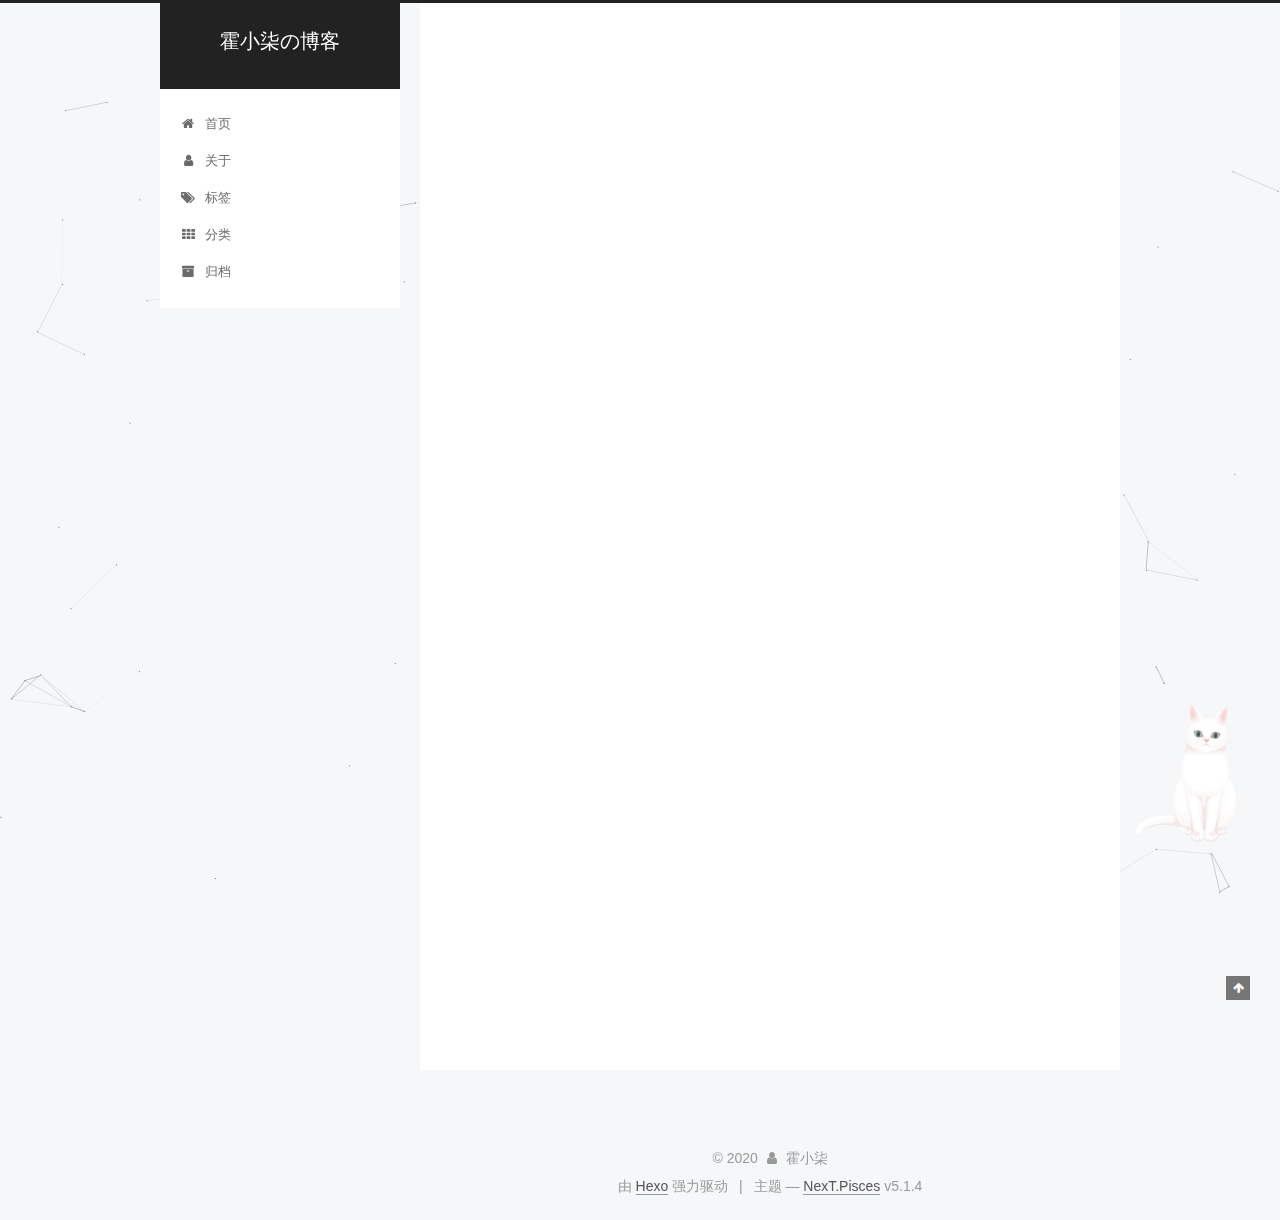
==== commit 44750b52: "Site updated: 2020-05-21 18:30:17" ====
--- a/index.html
+++ b/index.html
@@ -595,7 +595,7 @@
 
   
   
-    <script type="text/javascript" src="[object Object]"></script>
+    <script type="text/javascript" src="/lib/canvas-nest/canvas-nest.min.js"></script>
   
 
 
--- a/css/main.css
+++ b/css/main.css
@@ -1823,7 +1823,7 @@
   width: 4px;
   height: 4px;
   border-radius: 50%;
-  background: #d07438;
+  background: #ff79ff;
 }
 .links-of-blogroll {
   font-size: 13px;
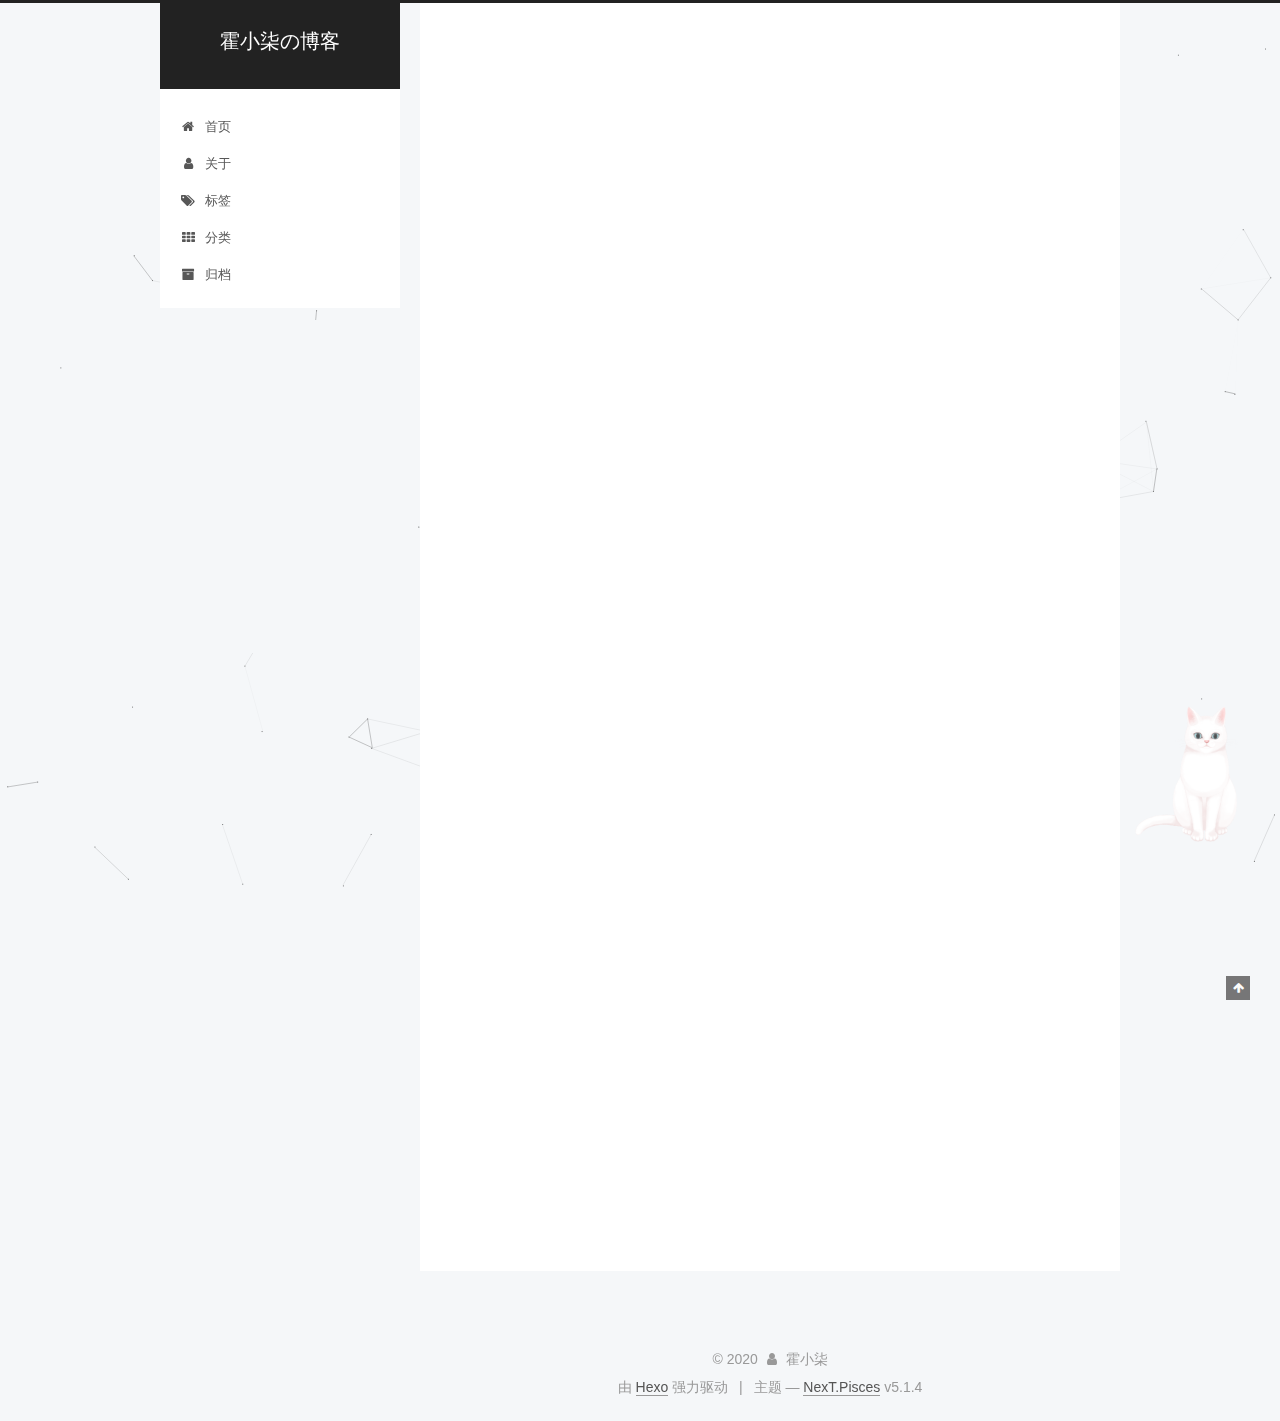
==== commit 66fc6080: "Site updated: 2020-05-21 18:35:13" ====
--- a/index.html
+++ b/index.html
@@ -260,6 +260,125 @@
   
   
   <div class="post-block">
+    <link itemprop="mainEntityOfPage" href="http://yoursite.com/2020/05/21/%E9%9C%8D%E5%B0%8F%E6%9F%92%E3%81%AE%E7%AC%AC%E4%B8%80%E7%AF%87%E5%8D%9A%E5%AE%A2/">
+
+    <span hidden itemprop="author" itemscope itemtype="http://schema.org/Person">
+      <meta itemprop="name" content="霍小柒">
+      <meta itemprop="description" content="">
+      <meta itemprop="image" content="/uploads/avatar.png">
+    </span>
+
+    <span hidden itemprop="publisher" itemscope itemtype="http://schema.org/Organization">
+      <meta itemprop="name" content="霍小柒の博客">
+    </span>
+
+    
+      <header class="post-header">
+
+        
+        
+          <h1 class="post-title" itemprop="name headline">
+                
+                <a class="post-title-link" href="/2020/05/21/%E9%9C%8D%E5%B0%8F%E6%9F%92%E3%81%AE%E7%AC%AC%E4%B8%80%E7%AF%87%E5%8D%9A%E5%AE%A2/" itemprop="url">霍小柒の第一篇博客</a></h1>
+        
+
+        <div class="post-meta">
+          <span class="post-time">
+            
+              <span class="post-meta-item-icon">
+                <i class="fa fa-calendar-o"></i>
+              </span>
+              
+                <span class="post-meta-item-text">发表于</span>
+              
+              <time title="创建于" itemprop="dateCreated datePublished" datetime="2020-05-21T18:34:56+08:00">
+                2020-05-21
+              </time>
+            
+
+            
+
+            
+          </span>
+
+          
+
+          
+            
+          
+
+          
+          
+
+          
+
+          
+
+          
+
+        </div>
+      </header>
+    
+
+    
+    
+    
+    <div class="post-body" itemprop="articleBody">
+
+      
+      
+
+      
+        
+          
+            
+          
+        
+      
+    </div>
+    
+    
+    
+
+    
+
+    
+
+    
+
+    <footer class="post-footer">
+      
+
+      
+
+      
+
+      
+      
+        <div class="post-eof"></div>
+      
+    </footer>
+  </div>
+  
+  
+  
+  </article>
+
+
+    
+      
+
+  
+
+  
+  
+  
+
+  <article class="post post-type-normal" itemscope itemtype="http://schema.org/Article">
+  
+  
+  
+  <div class="post-block">
     <link itemprop="mainEntityOfPage" href="http://yoursite.com/2020/05/21/hello-world/">
 
     <span hidden itemprop="author" itemscope itemtype="http://schema.org/Person">
@@ -429,7 +548,7 @@
               
                 <a href="/archives/%20%7C%7C%20archive">
               
-                  <span class="site-state-item-count">1</span>
+                  <span class="site-state-item-count">2</span>
                   <span class="site-state-item-name">日志</span>
                 </a>
               </div>
--- a/css/main.css
+++ b/css/main.css
@@ -1823,7 +1823,7 @@
   width: 4px;
   height: 4px;
   border-radius: 50%;
-  background: #ff79ff;
+  background: #2d12ff;
 }
 .links-of-blogroll {
   font-size: 13px;
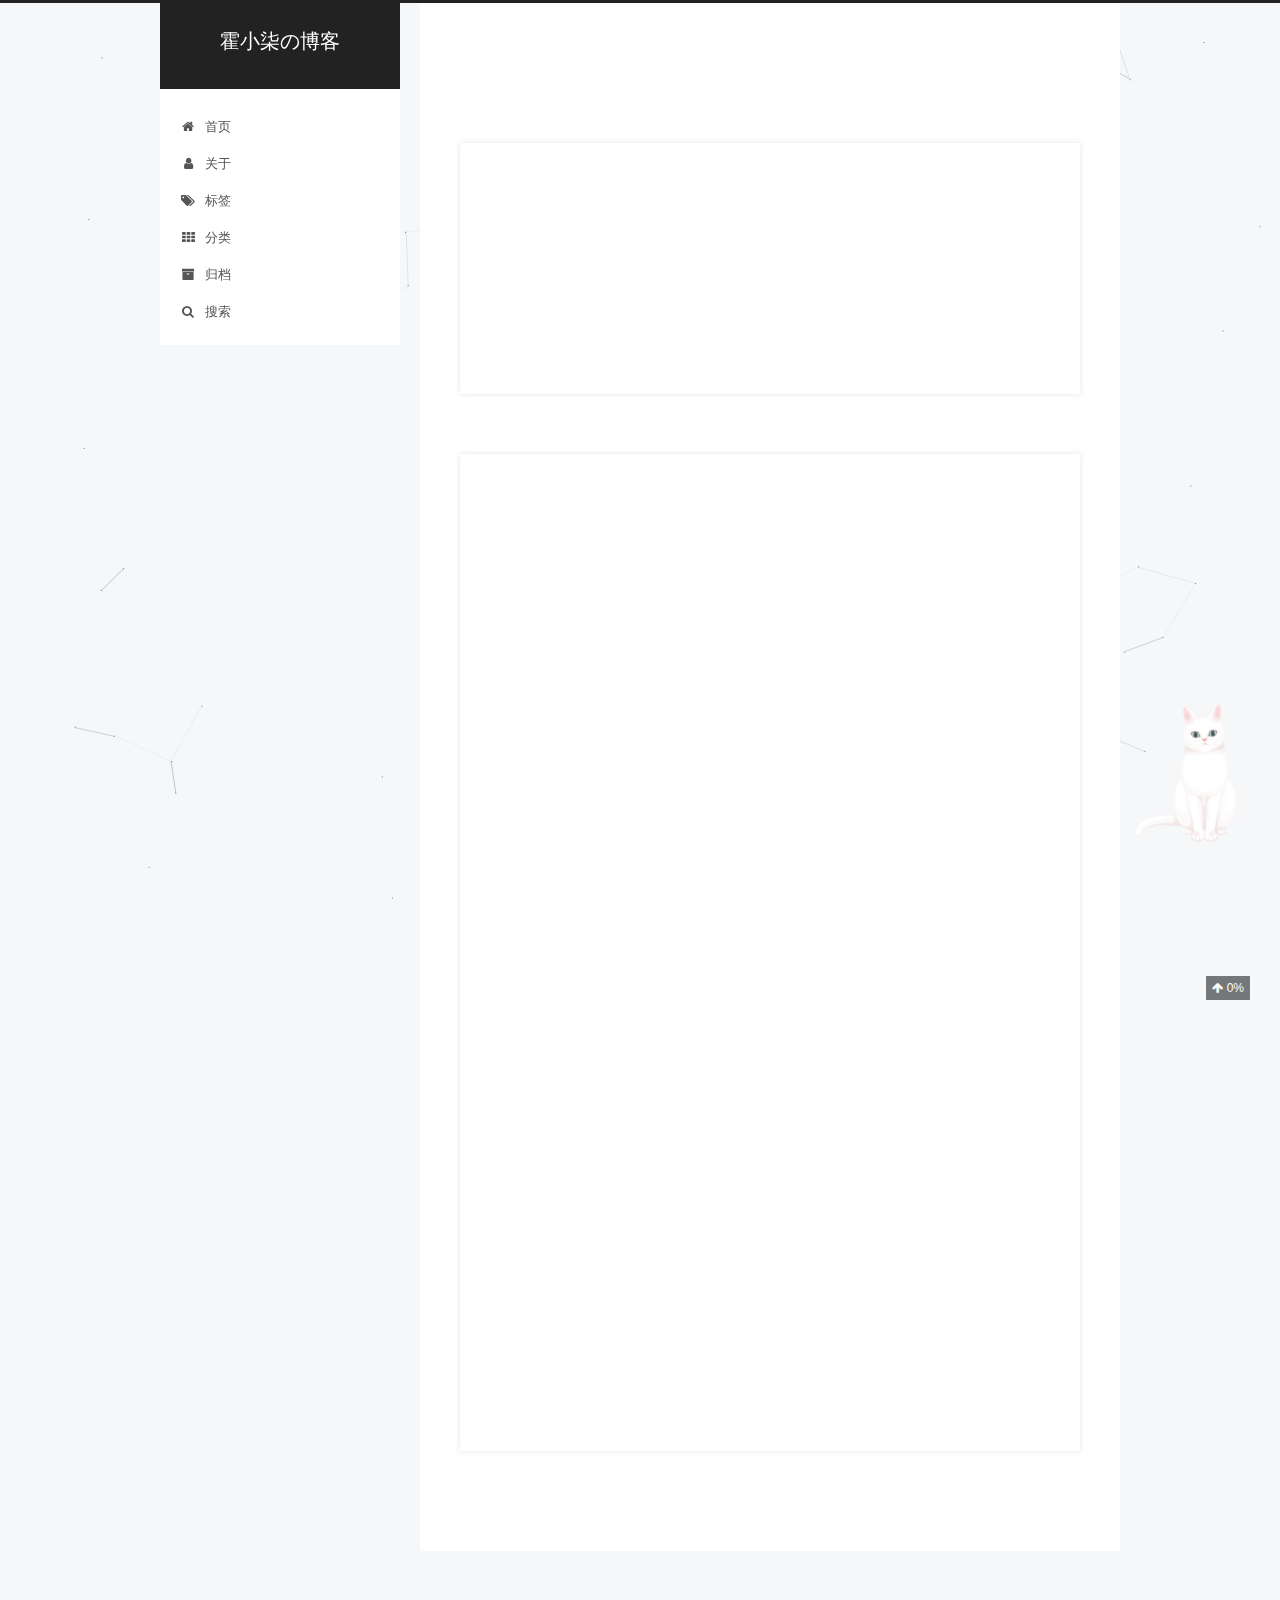
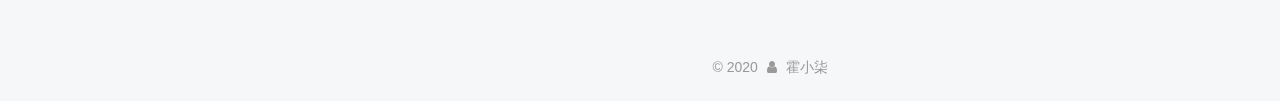
==== commit b030b0b2: "Site updated: 2020-11-19 16:59:27" ====
--- a/index.html
+++ b/index.html
@@ -96,7 +96,7 @@
     root: '/',
     scheme: 'Pisces',
     version: '5.1.4',
-    sidebar: {"position":"left","display":"post","offset":12,"b2t":false,"scrollpercent":false,"onmobile":false},
+    sidebar: {"position":"left","display":"post","offset":12,"b2t":false,"scrollpercent":true,"onmobile":false},
     fancybox: true,
     tabs: true,
     motion: {"enable":true,"async":false,"transition":{"post_block":"fadeIn","post_header":"slideDownIn","post_body":"slideDownIn","coll_header":"slideLeftIn","sidebar":"slideUpIn"}},
@@ -229,9 +229,43 @@
       
 
       
+        <li class="menu-item menu-item-search">
+          
+            <a href="javascript:;" class="popup-trigger">
+          
+            
+              <i class="menu-item-icon fa fa-search fa-fw"></i> <br />
+            
+            搜索
+          </a>
+        </li>
+      
     </ul>
   
 
+  
+    <div class="site-search">
+      
+  <div class="popup search-popup local-search-popup">
+  <div class="local-search-header clearfix">
+    <span class="search-icon">
+      <i class="fa fa-search"></i>
+    </span>
+    <span class="popup-btn-close">
+      <i class="fa fa-times-circle"></i>
+    </span>
+    <div class="local-search-input-wrapper">
+      <input autocomplete="off"
+             placeholder="搜索..." spellcheck="false"
+             type="text" id="local-search-input">
+    </div>
+  </div>
+  <div id="local-search-result"></div>
+</div>
+
+
+
+    </div>
   
 </nav>
 
@@ -614,7 +648,7 @@
   
 </div>
 
-
+<!--
   <div class="powered-by">由 <a class="theme-link" target="_blank" href="https://hexo.io">Hexo</a> 强力驱动</div>
 
 
@@ -624,7 +658,7 @@
 
 
   <div class="theme-info">主题 &mdash; <a class="theme-link" target="_blank" href="https://github.com/iissnan/hexo-theme-next">NexT.Pisces</a> v5.1.4</div>
-
+-->
 
 
 
@@ -643,6 +677,8 @@
     
       <div class="back-to-top">
         <i class="fa fa-arrow-up"></i>
+        
+          <span id="scrollpercent"><span>0</span>%</span>
         
       </div>
     
@@ -781,6 +817,323 @@
 
   
 
+  <script type="text/javascript">
+    // Popup Window;
+    var isfetched = false;
+    var isXml = true;
+    // Search DB path;
+    var search_path = "search.xml";
+    if (search_path.length === 0) {
+      search_path = "search.xml";
+    } else if (/json$/i.test(search_path)) {
+      isXml = false;
+    }
+    var path = "/" + search_path;
+    // monitor main search box;
+
+    var onPopupClose = function (e) {
+      $('.popup').hide();
+      $('#local-search-input').val('');
+      $('.search-result-list').remove();
+      $('#no-result').remove();
+      $(".local-search-pop-overlay").remove();
+      $('body').css('overflow', '');
+    }
+
+    function proceedsearch() {
+      $("body")
+        .append('<div class="search-popup-overlay local-search-pop-overlay"></div>')
+        .css('overflow', 'hidden');
+      $('.search-popup-overlay').click(onPopupClose);
+      $('.popup').toggle();
+      var $localSearchInput = $('#local-search-input');
+      $localSearchInput.attr("autocapitalize", "none");
+      $localSearchInput.attr("autocorrect", "off");
+      $localSearchInput.focus();
+    }
+
+    // search function;
+    var searchFunc = function(path, search_id, content_id) {
+      'use strict';
+
+      // start loading animation
+      $("body")
+        .append('<div class="search-popup-overlay local-search-pop-overlay">' +
+          '<div id="search-loading-icon">' +
+          '<i class="fa fa-spinner fa-pulse fa-5x fa-fw"></i>' +
+          '</div>' +
+          '</div>')
+        .css('overflow', 'hidden');
+      $("#search-loading-icon").css('margin', '20% auto 0 auto').css('text-align', 'center');
+
+      $.ajax({
+        url: path,
+        dataType: isXml ? "xml" : "json",
+        async: true,
+        success: function(res) {
+          // get the contents from search data
+          isfetched = true;
+          $('.popup').detach().appendTo('.header-inner');
+          var datas = isXml ? $("entry", res).map(function() {
+            return {
+              title: $("title", this).text(),
+              content: $("content",this).text(),
+              url: $("url" , this).text()
+            };
+          }).get() : res;
+          var input = document.getElementById(search_id);
+          var resultContent = document.getElementById(content_id);
+          var inputEventFunction = function() {
+            var searchText = input.value.trim().toLowerCase();
+            var keywords = searchText.split(/[\s\-]+/);
+            if (keywords.length > 1) {
+              keywords.push(searchText);
+            }
+            var resultItems = [];
+            if (searchText.length > 0) {
+              // perform local searching
+              datas.forEach(function(data) {
+                var isMatch = false;
+                var hitCount = 0;
+                var searchTextCount = 0;
+                var title = data.title.trim();
+                var titleInLowerCase = title.toLowerCase();
+                var content = data.content.trim().replace(/<[^>]+>/g,"");
+                var contentInLowerCase = content.toLowerCase();
+                var articleUrl = decodeURIComponent(data.url);
+                var indexOfTitle = [];
+                var indexOfContent = [];
+                // only match articles with not empty titles
+                if(title != '') {
+                  keywords.forEach(function(keyword) {
+                    function getIndexByWord(word, text, caseSensitive) {
+                      var wordLen = word.length;
+                      if (wordLen === 0) {
+                        return [];
+                      }
+                      var startPosition = 0, position = [], index = [];
+                      if (!caseSensitive) {
+                        text = text.toLowerCase();
+                        word = word.toLowerCase();
+                      }
+                      while ((position = text.indexOf(word, startPosition)) > -1) {
+                        index.push({position: position, word: word});
+                        startPosition = position + wordLen;
+                      }
+                      return index;
+                    }
+
+                    indexOfTitle = indexOfTitle.concat(getIndexByWord(keyword, titleInLowerCase, false));
+                    indexOfContent = indexOfContent.concat(getIndexByWord(keyword, contentInLowerCase, false));
+                  });
+                  if (indexOfTitle.length > 0 || indexOfContent.length > 0) {
+                    isMatch = true;
+                    hitCount = indexOfTitle.length + indexOfContent.length;
+                  }
+                }
+
+                // show search results
+
+                if (isMatch) {
+                  // sort index by position of keyword
+
+                  [indexOfTitle, indexOfContent].forEach(function (index) {
+                    index.sort(function (itemLeft, itemRight) {
+                      if (itemRight.position !== itemLeft.position) {
+                        return itemRight.position - itemLeft.position;
+                      } else {
+                        return itemLeft.word.length - itemRight.word.length;
+                      }
+                    });
+                  });
+
+                  // merge hits into slices
+
+                  function mergeIntoSlice(text, start, end, index) {
+                    var item = index[index.length - 1];
+                    var position = item.position;
+                    var word = item.word;
+                    var hits = [];
+                    var searchTextCountInSlice = 0;
+                    while (position + word.length <= end && index.length != 0) {
+                      if (word === searchText) {
+                        searchTextCountInSlice++;
+                      }
+                      hits.push({position: position, length: word.length});
+                      var wordEnd = position + word.length;
+
+                      // move to next position of hit
+
+                      index.pop();
+                      while (index.length != 0) {
+                        item = index[index.length - 1];
+                        position = item.position;
+                        word = item.word;
+                        if (wordEnd > position) {
+                          index.pop();
+                        } else {
+                          break;
+                        }
+                      }
+                    }
+                    searchTextCount += searchTextCountInSlice;
+                    return {
+                      hits: hits,
+                      start: start,
+                      end: end,
+                      searchTextCount: searchTextCountInSlice
+                    };
+                  }
+
+                  var slicesOfTitle = [];
+                  if (indexOfTitle.length != 0) {
+                    slicesOfTitle.push(mergeIntoSlice(title, 0, title.length, indexOfTitle));
+                  }
+
+                  var slicesOfContent = [];
+                  while (indexOfContent.length != 0) {
+                    var item = indexOfContent[indexOfContent.length - 1];
+                    var position = item.position;
+                    var word = item.word;
+                    // cut out 100 characters
+                    var start = position - 20;
+                    var end = position + 80;
+                    if(start < 0){
+                      start = 0;
+                    }
+                    if (end < position + word.length) {
+                      end = position + word.length;
+                    }
+                    if(end > content.length){
+                      end = content.length;
+                    }
+                    slicesOfContent.push(mergeIntoSlice(content, start, end, indexOfContent));
+                  }
+
+                  // sort slices in content by search text's count and hits' count
+
+                  slicesOfContent.sort(function (sliceLeft, sliceRight) {
+                    if (sliceLeft.searchTextCount !== sliceRight.searchTextCount) {
+                      return sliceRight.searchTextCount - sliceLeft.searchTextCount;
+                    } else if (sliceLeft.hits.length !== sliceRight.hits.length) {
+                      return sliceRight.hits.length - sliceLeft.hits.length;
+                    } else {
+                      return sliceLeft.start - sliceRight.start;
+                    }
+                  });
+
+                  // select top N slices in content
+
+                  var upperBound = parseInt('1');
+                  if (upperBound >= 0) {
+                    slicesOfContent = slicesOfContent.slice(0, upperBound);
+                  }
+
+                  // highlight title and content
+
+                  function highlightKeyword(text, slice) {
+                    var result = '';
+                    var prevEnd = slice.start;
+                    slice.hits.forEach(function (hit) {
+                      result += text.substring(prevEnd, hit.position);
+                      var end = hit.position + hit.length;
+                      result += '<b class="search-keyword">' + text.substring(hit.position, end) + '</b>';
+                      prevEnd = end;
+                    });
+                    result += text.substring(prevEnd, slice.end);
+                    return result;
+                  }
+
+                  var resultItem = '';
+
+                  if (slicesOfTitle.length != 0) {
+                    resultItem += "<li><a href='" + articleUrl + "' class='search-result-title'>" + highlightKeyword(title, slicesOfTitle[0]) + "</a>";
+                  } else {
+                    resultItem += "<li><a href='" + articleUrl + "' class='search-result-title'>" + title + "</a>";
+                  }
+
+                  slicesOfContent.forEach(function (slice) {
+                    resultItem += "<a href='" + articleUrl + "'>" +
+                      "<p class=\"search-result\">" + highlightKeyword(content, slice) +
+                      "...</p>" + "</a>";
+                  });
+
+                  resultItem += "</li>";
+                  resultItems.push({
+                    item: resultItem,
+                    searchTextCount: searchTextCount,
+                    hitCount: hitCount,
+                    id: resultItems.length
+                  });
+                }
+              })
+            };
+            if (keywords.length === 1 && keywords[0] === "") {
+              resultContent.innerHTML = '<div id="no-result"><i class="fa fa-search fa-5x" /></div>'
+            } else if (resultItems.length === 0) {
+              resultContent.innerHTML = '<div id="no-result"><i class="fa fa-frown-o fa-5x" /></div>'
+            } else {
+              resultItems.sort(function (resultLeft, resultRight) {
+                if (resultLeft.searchTextCount !== resultRight.searchTextCount) {
+                  return resultRight.searchTextCount - resultLeft.searchTextCount;
+                } else if (resultLeft.hitCount !== resultRight.hitCount) {
+                  return resultRight.hitCount - resultLeft.hitCount;
+                } else {
+                  return resultRight.id - resultLeft.id;
+                }
+              });
+              var searchResultList = '<ul class=\"search-result-list\">';
+              resultItems.forEach(function (result) {
+                searchResultList += result.item;
+              })
+              searchResultList += "</ul>";
+              resultContent.innerHTML = searchResultList;
+            }
+          }
+
+          if ('auto' === 'auto') {
+            input.addEventListener('input', inputEventFunction);
+          } else {
+            $('.search-icon').click(inputEventFunction);
+            input.addEventListener('keypress', function (event) {
+              if (event.keyCode === 13) {
+                inputEventFunction();
+              }
+            });
+          }
+
+          // remove loading animation
+          $(".local-search-pop-overlay").remove();
+          $('body').css('overflow', '');
+
+          proceedsearch();
+        }
+      });
+    }
+
+    // handle and trigger popup window;
+    $('.popup-trigger').click(function(e) {
+      e.stopPropagation();
+      if (isfetched === false) {
+        searchFunc(path, 'local-search-input', 'local-search-result');
+      } else {
+        proceedsearch();
+      };
+    });
+
+    $('.popup-btn-close').click(onPopupClose);
+    $('.popup').click(function(e){
+      e.stopPropagation();
+    });
+    $(document).on('keyup', function (event) {
+      var shouldDismissSearchPopup = event.which === 27 &&
+        $('.search-popup').is(':visible');
+      if (shouldDismissSearchPopup) {
+        onPopupClose();
+      }
+    });
+  </script>
+
 
 
 
--- a/css/main.css
+++ b/css/main.css
@@ -1063,7 +1063,7 @@
   right: 30px;
   z-index: 1050;
   padding: 0 6px;
-  width: 24px;
+  width: initial;
   background: #222;
   font-size: 12px;
   opacity: 0.6;
@@ -1823,7 +1823,7 @@
   width: 4px;
   height: 4px;
   border-radius: 50%;
-  background: #2d12ff;
+  background: #b8be73;
 }
 .links-of-blogroll {
   font-size: 13px;
@@ -2991,3 +2991,10 @@
     text-align: justify;
   }
 }
+.post {
+  margin-top: 60px;
+  margin-bottom: 60px;
+  padding: 25px;
+  -webkit-box-shadow: 0 0 5px rgba(202,203,203,0.5);
+  -moz-box-shadow: 0 0 5px rgba(202,203,204,0.5);
+}
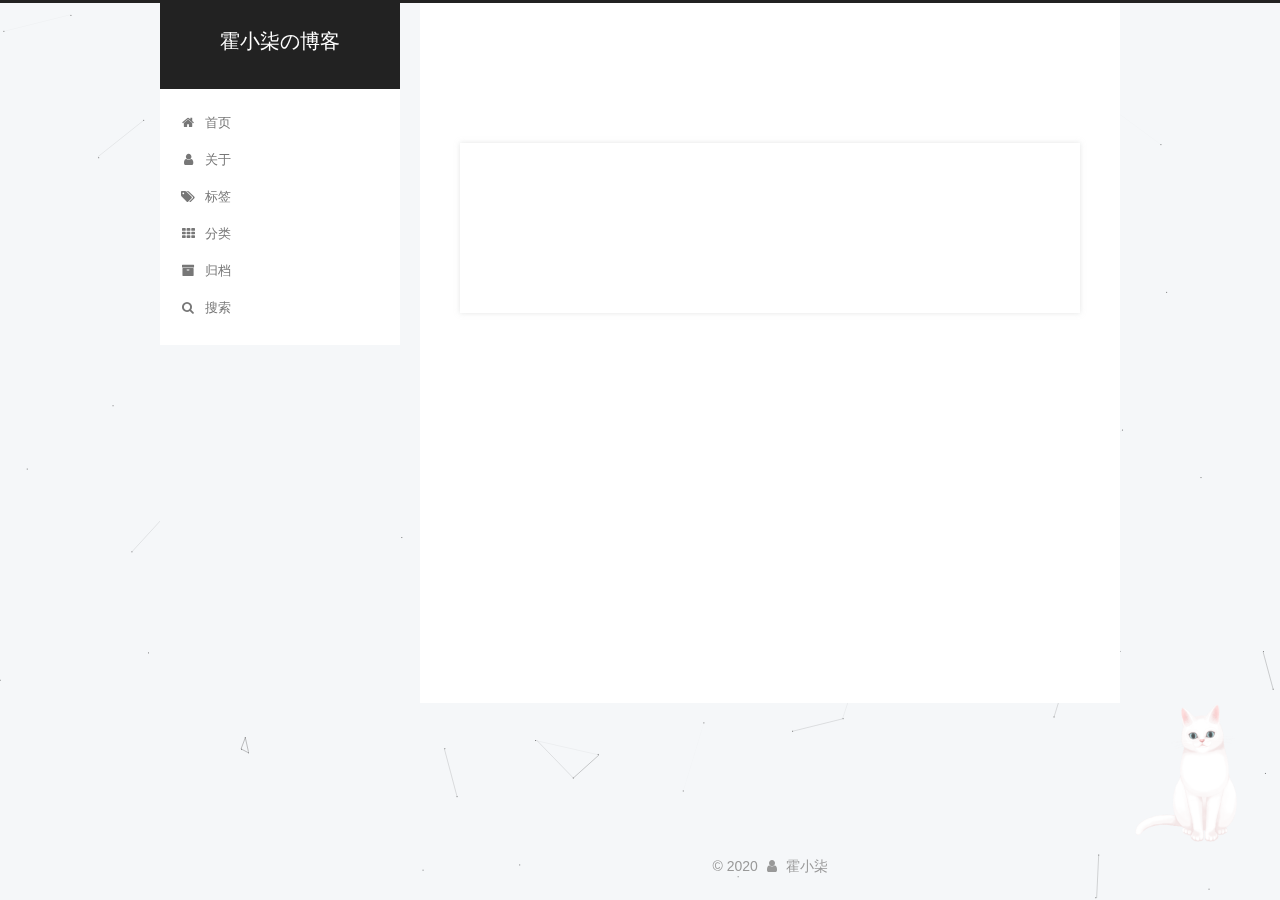
==== commit 07005b11: "Site updated: 2020-11-19 17:19:32" ====
--- a/index.html
+++ b/index.html
@@ -400,138 +400,6 @@
 
 
     
-      
-
-  
-
-  
-  
-  
-
-  <article class="post post-type-normal" itemscope itemtype="http://schema.org/Article">
-  
-  
-  
-  <div class="post-block">
-    <link itemprop="mainEntityOfPage" href="http://yoursite.com/2020/05/21/hello-world/">
-
-    <span hidden itemprop="author" itemscope itemtype="http://schema.org/Person">
-      <meta itemprop="name" content="霍小柒">
-      <meta itemprop="description" content="">
-      <meta itemprop="image" content="/uploads/avatar.png">
-    </span>
-
-    <span hidden itemprop="publisher" itemscope itemtype="http://schema.org/Organization">
-      <meta itemprop="name" content="霍小柒の博客">
-    </span>
-
-    
-      <header class="post-header">
-
-        
-        
-          <h1 class="post-title" itemprop="name headline">
-                
-                <a class="post-title-link" href="/2020/05/21/hello-world/" itemprop="url">Hello World</a></h1>
-        
-
-        <div class="post-meta">
-          <span class="post-time">
-            
-              <span class="post-meta-item-icon">
-                <i class="fa fa-calendar-o"></i>
-              </span>
-              
-                <span class="post-meta-item-text">发表于</span>
-              
-              <time title="创建于" itemprop="dateCreated datePublished" datetime="2020-05-21T16:25:55+08:00">
-                2020-05-21
-              </time>
-            
-
-            
-
-            
-          </span>
-
-          
-
-          
-            
-          
-
-          
-          
-
-          
-
-          
-
-          
-
-        </div>
-      </header>
-    
-
-    
-    
-    
-    <div class="post-body" itemprop="articleBody">
-
-      
-      
-
-      
-        
-          
-            <p>Welcome to <a href="https://hexo.io/" target="_blank" rel="noopener">Hexo</a>! This is your very first post. Check <a href="https://hexo.io/docs/" target="_blank" rel="noopener">documentation</a> for more info. If you get any problems when using Hexo, you can find the answer in <a href="https://hexo.io/docs/troubleshooting.html" target="_blank" rel="noopener">troubleshooting</a> or you can ask me on <a href="https://github.com/hexojs/hexo/issues" target="_blank" rel="noopener">GitHub</a>.</p>
-<h2 id="Quick-Start"><a href="#Quick-Start" class="headerlink" title="Quick Start"></a>Quick Start</h2><h3 id="Create-a-new-post"><a href="#Create-a-new-post" class="headerlink" title="Create a new post"></a>Create a new post</h3><figure class="highlight bash"><table><tr><td class="gutter"><pre><span class="line">1</span><br></pre></td><td class="code"><pre><span class="line">$ hexo new <span class="string">"My New Post"</span></span><br></pre></td></tr></table></figure>
-
-<p>More info: <a href="https://hexo.io/docs/writing.html" target="_blank" rel="noopener">Writing</a></p>
-<h3 id="Run-server"><a href="#Run-server" class="headerlink" title="Run server"></a>Run server</h3><figure class="highlight bash"><table><tr><td class="gutter"><pre><span class="line">1</span><br></pre></td><td class="code"><pre><span class="line">$ hexo server</span><br></pre></td></tr></table></figure>
-
-<p>More info: <a href="https://hexo.io/docs/server.html" target="_blank" rel="noopener">Server</a></p>
-<h3 id="Generate-static-files"><a href="#Generate-static-files" class="headerlink" title="Generate static files"></a>Generate static files</h3><figure class="highlight bash"><table><tr><td class="gutter"><pre><span class="line">1</span><br></pre></td><td class="code"><pre><span class="line">$ hexo generate</span><br></pre></td></tr></table></figure>
-
-<p>More info: <a href="https://hexo.io/docs/generating.html" target="_blank" rel="noopener">Generating</a></p>
-<h3 id="Deploy-to-remote-sites"><a href="#Deploy-to-remote-sites" class="headerlink" title="Deploy to remote sites"></a>Deploy to remote sites</h3><figure class="highlight bash"><table><tr><td class="gutter"><pre><span class="line">1</span><br></pre></td><td class="code"><pre><span class="line">$ hexo deploy</span><br></pre></td></tr></table></figure>
-
-<p>More info: <a href="https://hexo.io/docs/one-command-deployment.html" target="_blank" rel="noopener">Deployment</a></p>
-
-          
-        
-      
-    </div>
-    
-    
-    
-
-    
-
-    
-
-    
-
-    <footer class="post-footer">
-      
-
-      
-
-      
-
-      
-      
-        <div class="post-eof"></div>
-      
-    </footer>
-  </div>
-  
-  
-  
-  </article>
-
-
-    
   </section>
 
   
@@ -582,7 +450,7 @@
               
                 <a href="/archives/%20%7C%7C%20archive">
               
-                  <span class="site-state-item-count">2</span>
+                  <span class="site-state-item-count">1</span>
                   <span class="site-state-item-name">日志</span>
                 </a>
               </div>
--- a/css/main.css
+++ b/css/main.css
@@ -1823,7 +1823,7 @@
   width: 4px;
   height: 4px;
   border-radius: 50%;
-  background: #b8be73;
+  background: #91b9d0;
 }
 .links-of-blogroll {
   font-size: 13px;
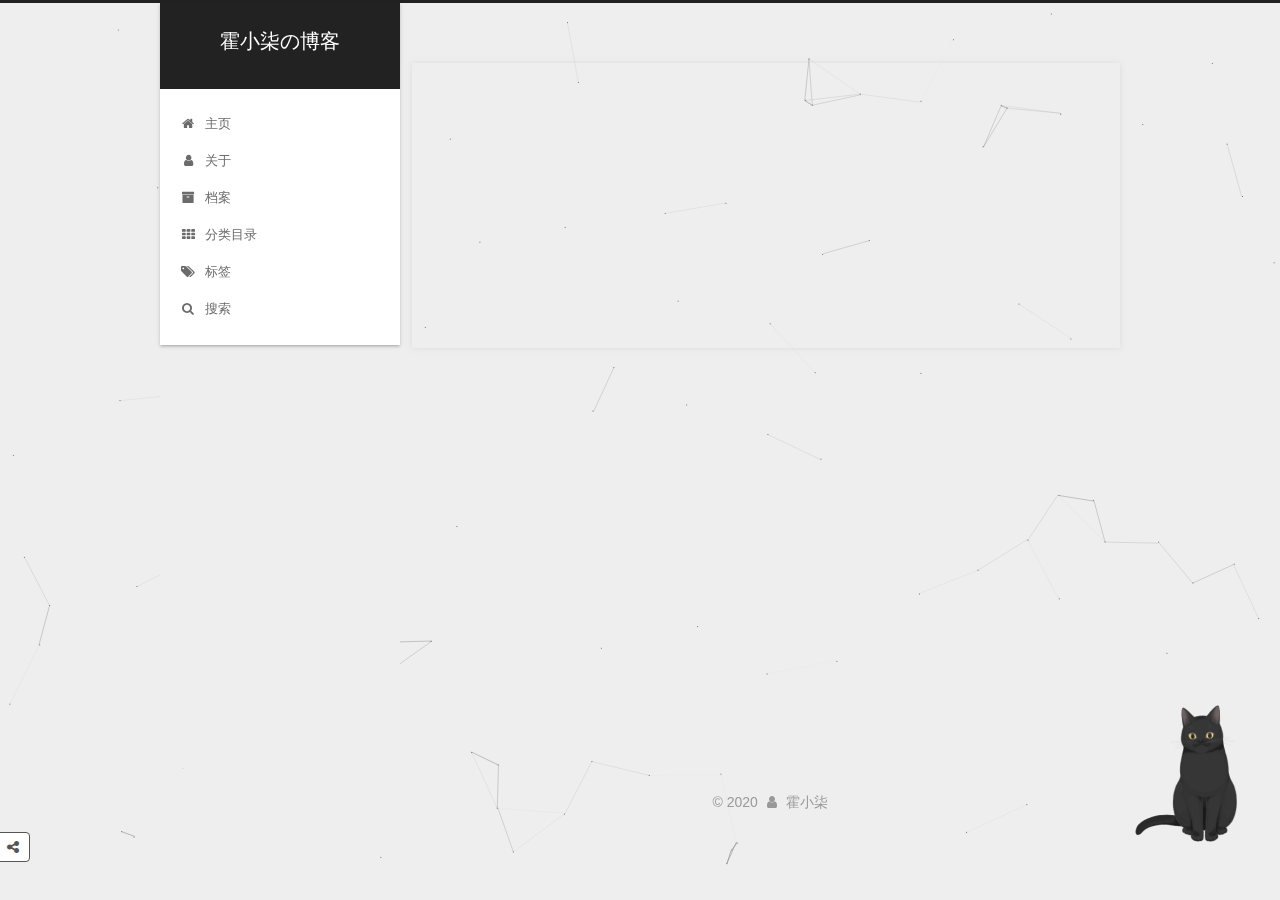
==== commit 0d0bc17f: "Site updated: 2020-11-19 19:43:24" ====
--- a/index.html
+++ b/index.html
@@ -5,7 +5,7 @@
   
 
 
-<html class="theme-next pisces use-motion" lang="zh-Hans">
+<html class="theme-next gemini use-motion" lang="zh-Hans">
 <head>
   <meta charset="UTF-8"/>
 <meta http-equiv="X-UA-Compatible" content="IE=edge" />
@@ -94,7 +94,7 @@
   var NexT = window.NexT || {};
   var CONFIG = {
     root: '/',
-    scheme: 'Pisces',
+    scheme: 'Gemini',
     version: '5.1.4',
     sidebar: {"position":"left","display":"post","offset":12,"b2t":false,"scrollpercent":true,"onmobile":false},
     fancybox: true,
@@ -178,17 +178,17 @@
     <ul id="menu" class="menu">
       
         
-        <li class="menu-item menu-item-home">
+        <li class="menu-item menu-item-主页">
           <a href="/%20" rel="section">
             
               <i class="menu-item-icon fa fa-fw fa-home"></i> <br />
             
-            首页
+            主页
           </a>
         </li>
       
         
-        <li class="menu-item menu-item-about">
+        <li class="menu-item menu-item-关于">
           <a href="/about/%20" rel="section">
             
               <i class="menu-item-icon fa fa-fw fa-user"></i> <br />
@@ -198,32 +198,32 @@
         </li>
       
         
-        <li class="menu-item menu-item-tags">
-          <a href="/tags/%20" rel="section">
-            
-              <i class="menu-item-icon fa fa-fw fa-tags"></i> <br />
-            
-            标签
+        <li class="menu-item menu-item-档案">
+          <a href="/archives/%20" rel="section">
+            
+              <i class="menu-item-icon fa fa-fw fa-archive"></i> <br />
+            
+            档案
           </a>
         </li>
       
         
-        <li class="menu-item menu-item-categories">
+        <li class="menu-item menu-item-分类目录">
           <a href="/categories/%20" rel="section">
             
               <i class="menu-item-icon fa fa-fw fa-th"></i> <br />
             
-            分类
+            分类目录
           </a>
         </li>
       
         
-        <li class="menu-item menu-item-archives">
-          <a href="/archives/%20" rel="section">
-            
-              <i class="menu-item-icon fa fa-fw fa-archive"></i> <br />
-            
-            归档
+        <li class="menu-item menu-item-标签">
+          <a href="/tags/%20" rel="section">
+            
+              <i class="menu-item-icon fa fa-fw fa-tags"></i> <br />
+            
+            标签
           </a>
         </li>
       
@@ -365,8 +365,15 @@
       
         
           
-            
-          
+          
+          
+          <!--noindex-->
+          <div class="post-button text-center">
+            <a class="btn" href="/2020/05/21/%E9%9C%8D%E5%B0%8F%E6%9F%92%E3%81%AE%E7%AC%AC%E4%B8%80%E7%AF%87%E5%8D%9A%E5%AE%A2/#more" rel="contents">
+              阅读全文 &raquo;
+            </a>
+          </div>
+          <!--/noindex-->
         
       
     </div>
@@ -448,7 +455,7 @@
             
               <div class="site-state-item site-state-posts">
               
-                <a href="/archives/%20%7C%7C%20archive">
+                <a href="/archives">
               
                   <span class="site-state-item-count">1</span>
                   <span class="site-state-item-name">日志</span>
@@ -481,6 +488,25 @@
                 
             </div>
           
+                  
+
+  <div class="links-of-blogroll motion-element links-of-blogroll-block">
+    <div class="links-of-blogroll-title">
+      <!-- modify icon to fire by szw -->
+      <i class="fa fa-history fa-" aria-hidden="true"></i>
+      近期文章
+    </div>
+    <ul class="links-of-blogroll-list">
+      
+      
+        <li class="recent_posts_li">
+          <a href="/2020/05/21/%E9%9C%8D%E5%B0%8F%E6%9F%92%E3%81%AE%E7%AC%AC%E4%B8%80%E7%AF%87%E5%8D%9A%E5%AE%A2/" title="霍小柒の第一篇博客" target="_blank">霍小柒の第一篇博客</a>
+        </li>
+      
+    </ul>
+  </div>
+
+
 
           
           
@@ -525,7 +551,7 @@
 
 
 
-  <div class="theme-info">主题 &mdash; <a class="theme-link" target="_blank" href="https://github.com/iissnan/hexo-theme-next">NexT.Pisces</a> v5.1.4</div>
+  <div class="theme-info">主题 &mdash; <a class="theme-link" target="_blank" href="https://github.com/iissnan/hexo-theme-next">NexT.Gemini</a> v5.1.4</div>
 -->
 
 
@@ -551,6 +577,12 @@
       </div>
     
 
+    
+      <div id="needsharebutton-float">
+        <span class="btn">
+          <i class="fa fa-share-alt" aria-hidden="true"></i>
+        </span>
+      </div>
     
 
   </div>
@@ -1014,12 +1046,49 @@
 
   
   
-
-  
-
-  
-
-  
-
-<script src="/live2dw/lib/L2Dwidget.min.js?094cbace49a39548bed64abff5988b05"></script><script>L2Dwidget.init({"pluginRootPath":"live2dw/","pluginJsPath":"lib/","pluginModelPath":"assets/","tagMode":false,"debug":false,"model":{"jsonPath":"/live2dw/assets/tororo.model.json"},"display":{"position":"right","width":150,"height":300},"mobile":{"show":true},"log":false});</script></body>
+  
+  <link rel="stylesheet" href="/lib/needsharebutton/needsharebutton.css">
+
+  
+  
+  <script src="/lib/needsharebutton/needsharebutton.js"></script>
+
+  <script>
+    
+      pbOptions = {};
+      
+          pbOptions.iconStyle = "default";
+      
+          pbOptions.boxForm = "horizontal";
+      
+          pbOptions.position = "bottomCenter";
+      
+          pbOptions.networks = "Weibo,Wechat,Douban,QQZone,Twitter,Facebook";
+      
+      new needShareButton('#needsharebutton-postbottom', pbOptions);
+    
+    
+      flOptions = {};
+      
+          flOptions.iconStyle = "default";
+      
+          flOptions.boxForm = "vertical";
+      
+          flOptions.position = "topRight";
+      
+          flOptions.networks = "Weibo,Wechat,Douban,QQZone,Twitter,Facebook";
+      
+      new needShareButton('#needsharebutton-float', flOptions);
+    
+  </script>
+
+  
+
+  
+
+  
+
+  
+
+<script src="/live2dw/lib/L2Dwidget.min.js?094cbace49a39548bed64abff5988b05"></script><script>L2Dwidget.init({"pluginRootPath":"live2dw/","pluginJsPath":"lib/","pluginModelPath":"assets/","tagMode":false,"debug":false,"model":{"jsonPath":"/live2dw/assets/hijiki.model.json"},"display":{"position":"right","width":150,"height":300},"mobile":{"show":true},"log":false});</script></body>
 </html>
--- a/css/main.css
+++ b/css/main.css
@@ -189,7 +189,7 @@
   font-size: 14px;
   line-height: 2;
   color: #555;
-  background: #f5f7f9;
+  background: #eee;
 }
 @media (max-width: 767px) {
   body {
@@ -445,7 +445,7 @@
 .header-inner {
   margin: 0 auto;
   padding: 100px 0 70px;
-  width: 700px;
+  width: calc(100% - 252px);
 }
 @media (min-width: 1600px) {
   .container .header-inner {
@@ -457,7 +457,7 @@
 }
 .main-inner {
   margin: 0 auto;
-  width: 700px;
+  width: calc(100% - 252px);
 }
 @media (min-width: 1600px) {
   .container .main-inner {
@@ -474,7 +474,7 @@
 .footer-inner {
   box-sizing: border-box;
   margin: 20px auto;
-  width: 700px;
+  width: calc(100% - 252px);
 }
 @media (min-width: 1600px) {
   .container .footer-inner {
@@ -487,8 +487,8 @@
   margin: 20px 0;
   padding: 0;
   font-size: 13px;
-  color: #4d4d4c;
-  background: #f7f7f7;
+  color: #ccc;
+  background: #2d2d2d;
   line-height: 1.6;
 }
 pre,
@@ -508,7 +508,7 @@
 }
 pre code {
   padding: 0;
-  color: #4d4d4c;
+  color: #ccc;
   background: none;
   text-shadow: none;
 }
@@ -531,7 +531,7 @@
 }
 .highlight figcaption {
   font-size: 1em;
-  color: #4d4d4c;
+  color: #ccc;
   line-height: 1em;
   margin-bottom: 1em;
 }
@@ -545,23 +545,23 @@
 }
 .highlight figcaption a {
   float: right;
-  color: #4d4d4c;
+  color: #ccc;
 }
 .highlight figcaption a:hover {
-  border-bottom-color: #4d4d4c;
+  border-bottom-color: #ccc;
 }
 .highlight .gutter pre {
   padding-left: 10px;
   padding-right: 10px;
-  color: #869194;
+  color: #999;
   text-align: right;
-  background-color: #eff2f3;
+  background-color: #1b1b1b;
 }
 .highlight .code pre {
   width: 100%;
   padding-left: 10px;
   padding-right: 10px;
-  background-color: #f7f7f7;
+  background-color: #2d2d2d;
 }
 .highlight .line {
   height: 20px;
@@ -579,16 +579,16 @@
   border: none;
 }
 pre .deletion {
-  background: #fdd;
+  background: #008000;
 }
 pre .addition {
-  background: #dfd;
+  background: #800000;
 }
 pre .meta {
-  color: #8959a8;
+  color: #c9c;
 }
 pre .comment {
-  color: #8e908c;
+  color: #999;
 }
 pre .variable,
 pre .attribute,
@@ -602,7 +602,7 @@
 pre .css .id,
 pre .css .class,
 pre .css .pseudo {
-  color: #c82829;
+  color: #f2777a;
 }
 pre .number,
 pre .preprocessor,
@@ -611,7 +611,7 @@
 pre .params,
 pre .constant,
 pre .command {
-  color: #f5871f;
+  color: #f99157;
 }
 pre .ruby .class .title,
 pre .css .rules .attribute,
@@ -624,11 +624,11 @@
 pre .special,
 pre .number,
 pre .formula {
-  color: #718c00;
+  color: #9c9;
 }
 pre .title,
 pre .css .hexcolor {
-  color: #3e999f;
+  color: #6cc;
 }
 pre .function,
 pre .python .decorator,
@@ -638,11 +638,11 @@
 pre .perl .sub,
 pre .javascript .title,
 pre .coffeescript .title {
-  color: #4271ae;
+  color: #69c;
 }
 pre .keyword,
 pre .javascript .function {
-  color: #8959a8;
+  color: #c9c;
 }
 .full-image.full-image.full-image.full-image {
   border: none;
@@ -1642,6 +1642,42 @@
 .fancybox-close:hover {
   border: none;
 }
+.post-widgets {
+  border-top: 1px solid #eee;
+  padding-top: 9px;
+  margin-top: 45px;
+  display: flex;
+  justify-content: center;
+  flex-wrap: wrap;
+  align-items: center;
+}
+.post-widgets .post-meta-divider {
+  height: 28px;
+  color: #999;
+}
+.wp_rating {
+  height: 20px;
+  margin-right: 10px;
+  text-align: center;
+  line-height: 20px;
+  padding-top: 6px;
+}
+.social-like {
+  font-size: 14px;
+  text-align: center;
+  display: flex;
+  justify-content: center;
+}
+.vk_like {
+  width: 85px;
+  height: 21px;
+  padding-top: 7px;
+  align-self: center;
+}
+.fb_like {
+  height: 30px;
+  align-self: center;
+}
 .rtl.post-body p,
 .rtl.post-body a,
 .rtl.post-body h1,
@@ -1823,7 +1859,7 @@
   width: 4px;
   height: 4px;
   border-radius: 50%;
-  background: #91b9d0;
+  background: #14200f;
 }
 .links-of-blogroll {
   font-size: 13px;
@@ -1847,6 +1883,14 @@
   display: inline-block;
   overflow: hidden;
   white-space: nowrap;
+  text-overflow: ellipsis;
+}
+li.recent_posts_li {
+  text-align: cengter;
+  display: block;
+  word-break: keep-all;
+  white-space: nowrap;
+  overflow: hidden;
   text-overflow: ellipsis;
 }
 .sidebar-nav {
@@ -2346,16 +2390,6 @@
   transform: translate(-50%, -50%);
   color: #ccc;
 }
-@media (min-width: 768px) and (max-width: 991px) {
-  .busuanzi-count {
-    width: auto;
-  }
-}
-@media (max-width: 767px) {
-  .busuanzi-count {
-    width: auto;
-  }
-}
 .site-uv,
 .site-pv,
 .page-pv {
@@ -2372,6 +2406,29 @@
 .site-uv::after {
   content: "|";
   padding-left: 10px;
+}
+#needsharebutton-postbottom {
+  position: relative;
+  cursor: pointer;
+  height: 26px;
+}
+#needsharebutton-postbottom .btn {
+  display: initial;
+  padding: 1px 4px;
+  border: 1px solid #555;
+  border-radius: 3px;
+}
+#needsharebutton-float {
+  position: fixed;
+  bottom: 38px;
+  left: -8px;
+  z-index: 9999;
+  cursor: pointer;
+}
+#needsharebutton-float .btn {
+  padding: 0 10px 0 14px;
+  border: 1px solid #555;
+  border-radius: 4px;
 }
 .page-archive .archive-page-counter {
   position: relative;
@@ -2599,7 +2656,7 @@
 .header {
   position: relative;
   margin: 0 auto;
-  width: 960px;
+  width: 75%;
 }
 @media (min-width: 768px) and (max-width: 991px) {
   .header {
@@ -2618,7 +2675,7 @@
   padding: 0;
   width: 240px;
   background: #fff;
-  box-shadow: initial;
+  box-shadow: 0 2px 2px 0 rgba(0,0,0,0.12), 0 3px 1px -2px rgba(0,0,0,0.06), 0 1px 5px 0 rgba(0,0,0,0.12);
   border-radius: initial;
 }
 @media (min-width: 1600px) {
@@ -2659,7 +2716,7 @@
   }
 }
 .container .main-inner {
-  width: 960px;
+  width: 75%;
 }
 @media (min-width: 768px) and (max-width: 991px) {
   .container .main-inner {
@@ -2675,10 +2732,10 @@
   float: right;
   box-sizing: border-box;
   padding: 40px;
-  width: 700px;
+  width: calc(100% - 252px);
   background: #fff;
   min-height: 700px;
-  box-shadow: initial;
+  box-shadow: 0 2px 2px 0 rgba(0,0,0,0.12), 0 3px 1px -2px rgba(0,0,0,0.06), 0 1px 5px 0 rgba(0,0,0,0.12);
   border-radius: initial;
 }
 @media (min-width: 768px) and (max-width: 991px) {
@@ -2701,7 +2758,7 @@
   float: left;
   margin-top: 300px;
   width: 240px;
-  background: #f5f7f9;
+  background: #eee;
   box-shadow: none;
 }
 @media (min-width: 768px) and (max-width: 991px) {
@@ -2718,7 +2775,7 @@
   display: none;
 }
 .footer-inner {
-  width: 960px;
+  width: 75%;
   padding-left: 260px;
 }
 @media (min-width: 768px) and (max-width: 991px) {
@@ -2859,7 +2916,7 @@
   width: 240px;
   color: #555;
   background: #fff;
-  box-shadow: initial;
+  box-shadow: 0 2px 2px 0 rgba(0,0,0,0.12), 0 3px 1px -2px rgba(0,0,0,0.06), 0 1px 5px 0 rgba(0,0,0,0.12), 0 -1px 0.5px 0 rgba(0,0,0,0.09);
   border-radius: initial;
   opacity: 0;
 }
@@ -2986,9 +3043,149 @@
   white-space: nowrap;
   text-overflow: ellipsis;
 }
-@media (max-width: 767px) {
-  .post-body {
-    text-align: justify;
+.content-wrap {
+  padding: initial;
+  background: initial;
+  box-shadow: initial;
+  border-radius: initial;
+}
+.post-block {
+  padding: 40px;
+  background: #fff;
+  box-shadow: 0 2px 2px 0 rgba(0,0,0,0.12), 0 3px 1px -2px rgba(0,0,0,0.06), 0 1px 5px 0 rgba(0,0,0,0.12);
+  border-radius: initial;
+}
+#posts > article + article .post-block {
+  margin-top: 12px;
+  box-shadow: 0 2px 2px 0 rgba(0,0,0,0.12), 0 3px 1px -2px rgba(0,0,0,0.06), 0 1px 5px 0 rgba(0,0,0,0.12), 0 -1px 0.5px 0 rgba(0,0,0,0.09);
+  border-radius: initial;
+}
+.comments {
+  padding: 40px;
+  margin: initial;
+  margin-top: 12px;
+  background: #fff;
+  box-shadow: 0 2px 2px 0 rgba(0,0,0,0.12), 0 3px 1px -2px rgba(0,0,0,0.06), 0 1px 5px 0 rgba(0,0,0,0.12), 0 -1px 0.5px 0 rgba(0,0,0,0.09);
+  border-radius: initial;
+}
+.posts-expand {
+  padding-top: initial;
+}
+.post-nav-divider {
+  width: 4%;
+}
+.post-nav-item {
+  width: 48%;
+}
+.post-eof,
+.post-spread {
+  display: none !important;
+}
+.pagination {
+  margin: 12px 0 0;
+  border-top: initial;
+  background: #fff;
+  box-shadow: 0 2px 2px 0 rgba(0,0,0,0.12), 0 3px 1px -2px rgba(0,0,0,0.06), 0 1px 5px 0 rgba(0,0,0,0.12), 0 -1px 0.5px 0 rgba(0,0,0,0.09);
+  border-radius: initial;
+  padding: 10px 0 10px;
+}
+.pagination .prev,
+.pagination .next,
+.pagination .page-number {
+  margin-bottom: initial;
+  top: initial;
+}
+.main {
+  padding-bottom: initial;
+}
+.footer {
+  bottom: auto;
+}
+.post-header h1,
+.post-header h2 {
+  margin: initial;
+}
+.posts-expand .post-title-link {
+  line-height: inherit;
+}
+.posts-expand .post-title {
+  font-size: 1.7em;
+}
+.post-body h1 {
+  font-size: 1.6em;
+  border-bottom: 1px solid #eee;
+}
+.post-body h2 {
+  font-size: 1.45em;
+  border-bottom: 1px solid #eee;
+}
+.post-body h3 {
+  font-size: 1.3em;
+  border-bottom: 1px dotted #eee;
+}
+.post-body h4 {
+  font-size: 1.2em;
+}
+.post-body h5 {
+  font-size: 1.07em;
+}
+.post-body h6 {
+  font-size: 1.03em;
+}
+@media (min-width: 768px) and (max-width: 991px) {
+  .content-wrap {
+    padding: 10px;
+  }
+  .posts-expand {
+    margin: initial;
+  }
+  .posts-expand .post-button {
+    margin-top: 20px;
+  }
+  .post-block {
+    padding: 20px;
+    box-shadow: 0 2px 2px 0 rgba(0,0,0,0.12), 0 3px 1px -2px rgba(0,0,0,0.06), 0 1px 5px 0 rgba(0,0,0,0.12), 0 -1px 0.5px 0 rgba(0,0,0,0.09);
+    border-radius: initial;
+  }
+  #posts > article + article .post-block {
+    margin-top: 10px;
+  }
+  .comments {
+    margin-top: 10px;
+    padding: 10px 20px;
+  }
+  .pagination {
+    margin: 10px 0 0;
+  }
+}
+@media (max-width: 767px) {
+  .content-wrap {
+    padding: 8px;
+  }
+  .posts-expand {
+    margin: initial;
+  }
+  .posts-expand .post-button {
+    margin-top: 12px;
+  }
+  .posts-expand img {
+    padding: initial !important;
+  }
+  .post-block {
+    padding: 12px;
+    min-height: auto;
+    box-shadow: 0 2px 2px 0 rgba(0,0,0,0.12), 0 3px 1px -2px rgba(0,0,0,0.06), 0 1px 5px 0 rgba(0,0,0,0.12), 0 -1px 0.5px 0 rgba(0,0,0,0.09);
+    border-radius: initial;
+  }
+  #posts > article + article .post-block {
+    margin-top: 8px;
+  }
+  .comments {
+    margin-top: 8px;
+    padding: 0 12px;
+  }
+  .pagination {
+    margin: 8px 0 0;
   }
 }
 .post {
--- a/lib/needsharebutton/needsharebutton.css
+++ b/lib/needsharebutton/needsharebutton.css
@@ -0,0 +1,372 @@
+/***********************************************
+  needShareButton
+  - Version 1.0.0
+  - Copyright 2015 Dzmitry Vasileuski
+  - Licensed under MIT (http://opensource.org/licenses/MIT)
+***********************************************/
+/* Social icons font
+***********************************************/
+@import url('font-embedded.css');
+.need-share-button {
+  position: relative;
+}
+.need-share-button-opened {
+  position: relative;
+}
+.need-share-button-opened img.need-share-wechat-code-image {
+  display: block;
+
+  width: 100%;
+  max-width: 200px;
+  margin: auto;
+}
+.need-share-button_dropdown {
+  position: absolute;
+  z-index: 10;
+
+  visibility: hidden;
+  overflow: hidden;
+
+  width: 300px;
+
+  font-size: 16px;
+
+  -webkit-transition: .3s;
+          transition: .3s;
+  -webkit-transform: scale(.1);
+      -ms-transform: scale(.1);
+          transform: scale(.1);
+  text-align: center;
+  white-space: normal;
+
+  opacity: 0;
+  -webkit-border-radius: 4px;
+          border-radius: 4px;
+  background-color: #fff;
+  -webkit-box-shadow: 0 0 2px rgba(0, 0, 0, .5);
+          box-shadow: 0 0 2px rgba(0, 0, 0, .5);
+}
+.need-share-button-opened .need-share-button_dropdown {
+  visibility: visible;
+
+  -webkit-transform: scale(1);
+      -ms-transform: scale(1);
+          transform: scale(1);
+
+  opacity: 1;
+}
+.need-share-button_dropdown-box-vertical,
+.need-share-button_dropdown-box-horizontal {
+  -webkit-border-radius: 0;
+          border-radius: 0;
+}
+.need-share-button_dropdown-box-vertical {
+  width: 50px;
+}
+.need-share-button_dropdown-box-horizontal {
+  width: auto;
+
+  white-space: nowrap;
+}
+.need-share-button_link {
+  display: inline-block;
+
+  width: 50px;
+  height: 50px;
+
+  line-height: 50px;
+
+  cursor: pointer;
+  text-align: center;
+}
+.need-share-button_link:hover {
+  -webkit-transition: .3s;
+          transition: .3s;
+
+  opacity: .7;
+}
+/* Dropdown position
+***********************************************/
+.need-share-button_dropdown-top-left {
+  right: 100%;
+  bottom: 100%;
+
+  margin-right: 10px;
+  margin-bottom: 10px;
+}
+.need-share-button_dropdown-top-right {
+  bottom: 100%;
+  left: 100%;
+
+  margin-bottom: 10px;
+  margin-left: 10px;
+}
+.need-share-button_dropdown-top-center {
+  bottom: 100%;
+  left: 50%;
+
+  margin-bottom: 10px;
+}
+.need-share-button_dropdown-middle-left {
+  top: 50%;
+  right: 100%;
+
+  margin-right: 10px;
+}
+.need-share-button_dropdown-middle-right {
+  top: 50%;
+  left: 100%;
+
+  margin-left: 10px;
+}
+.need-share-button_dropdown-bottom-left {
+  top: 100%;
+  right: 100%;
+
+  margin-top: 10px;
+  margin-right: 10px;
+}
+.need-share-button_dropdown-bottom-right {
+  top: 100%;
+  left: 100%;
+
+  margin-top: 10px;
+  margin-left: 10px;
+}
+.need-share-button_dropdown-bottom-center {
+  top: 100%;
+  left: 50%;
+
+  margin-top: 10px;
+}
+/* Default theme
+***********************************************/
+.need-share-button-default {
+  display: inline-block;
+
+  margin-bottom: 0;
+  padding: 6px 12px;
+
+  font-size: 14px;
+  line-height: 1.42857143;
+  font-weight: 400;
+  color: #333;
+
+  cursor: pointer;
+  -webkit-user-select: none;
+     -moz-user-select: none;
+      -ms-user-select: none;
+          user-select: none;
+  text-align: center;
+  vertical-align: middle;
+
+  border: 1px solid #ccc;
+  -webkit-border-radius: 4px;
+          border-radius: 4px;
+  background-color: #fff;
+}
+/* Network buttons
+***********************************************/
+.need-share-button_wechat {
+  color: #a2dc30;
+}
+.need-share-button_wechat.need-share-button_link-box {
+  color: #fff;
+
+  background: #a2dc30;
+}
+.need-share-button_weibo {
+  color: #d52b2b;
+}
+.need-share-button_weibo.need-share-button_link-box {
+  color: #fff;
+
+  background: #d52b2b;
+}
+.need-share-button_douban {
+  color: #072;
+}
+.need-share-button_douban:before {
+  content: '豆';
+}
+.need-share-button_douban.need-share-button_link-box {
+  color: #fff;
+
+  background: #072;
+}
+.need-share-button_qqzone {
+  color: #ffce00;
+}
+.need-share-button_qqzone.need-share-button_link-box {
+  color: #fff;
+
+  background: #ffce00;
+}
+.need-share-button_renren {
+  color: #207cc5;
+}
+.need-share-button_renren.need-share-button_link-box {
+  color: #fff;
+
+  background: #207cc5;
+}
+.need-share-button_mailto {
+  color: #efbe00;
+}
+.need-share-button_mailto.need-share-button_link-box {
+  color: #fff;
+
+  background: #efbe00;
+}
+.need-share-button_twitter {
+  color: #00acec;
+}
+.need-share-button_twitter.need-share-button_link-box {
+  color: #fff;
+
+  background: #00acec;
+}
+.need-share-button_pinterest {
+  color: #cd2027;
+}
+.need-share-button_pinterest.need-share-button_link-box {
+  color: #fff;
+
+  background: #cd2027;
+}
+.need-share-button_facebook {
+  color: #3b5998;
+}
+.need-share-button_facebook.need-share-button_link-box {
+  color: #fff;
+
+  background: #3b5998;
+}
+.need-share-button_googleplus {
+  color: #d44132;
+}
+.need-share-button_googleplus.need-share-button_link-box {
+  color: #fff;
+
+  background: #d44132;
+}
+.need-share-button_reddit {
+  color: #000;
+}
+.need-share-button_reddit.need-share-button_link-box {
+  color: #fff;
+
+  background: #000;
+}
+.need-share-button_delicious {
+  color: #000;
+}
+.need-share-button_delicious.need-share-button_link-box {
+  color: #fff;
+
+  background: #000;
+}
+.need-share-button_stumbleupon {
+  color: #f04e23;
+}
+.need-share-button_stumbleupon.need-share-button_link-box {
+  color: #fff;
+
+  background: #f04e23;
+}
+.need-share-button_linkedin {
+  color: #0085af;
+}
+.need-share-button_linkedin.need-share-button_link-box {
+  color: #fff;
+
+  background: #0085af;
+}
+.need-share-button_slashdot {
+  color: #026664;
+}
+.need-share-button_slashdot.need-share-button_link-box {
+  color: #fff;
+
+  background: #026664;
+}
+.need-share-button_technorati {
+  color: #49ae47;
+}
+.need-share-button_technorati.need-share-button_link-box {
+  color: #fff;
+
+  background: #49ae47;
+}
+.need-share-button_posterous {
+  color: #795d31;
+}
+.need-share-button_posterous.need-share-button_link-box {
+  color: #fff;
+
+  background: #795d31;
+}
+.need-share-button_tumblr {
+  color: #34465d;
+}
+.need-share-button_tumblr.need-share-button_link-box {
+  color: #fff;
+
+  background: #34465d;
+}
+.need-share-button_googlebookmarks {
+  color: #fde331;
+}
+.need-share-button_googlebookmarks.need-share-button_link-box {
+  color: #fff;
+
+  background: #fde331;
+}
+.need-share-button_newsvine {
+  color: #03652c;
+}
+.need-share-button_newsvine.need-share-button_link-box {
+  color: #fff;
+
+  background: #03652c;
+}
+.need-share-button_evernote {
+  color: #79d626;
+}
+.need-share-button_evernote.need-share-button_link-box {
+  color: #fff;
+
+  background: #79d626;
+}
+.need-share-button_friendfeed {
+  color: #b0cbe9;
+}
+.need-share-button_friendfeed.need-share-button_link-box {
+  color: #fff;
+
+  background: #b0cbe9;
+}
+.need-share-button_vkontakte {
+  color: #4c75a3;
+}
+.need-share-button_vkontakte.need-share-button_link-box {
+  color: #fff;
+
+  background: #4c75a3;
+}
+.need-share-button_odnoklassniki {
+  color: #ed812b;
+}
+.need-share-button_odnoklassniki.need-share-button_link-box {
+  color: #fff;
+
+  background: #ed812b;
+}
+.need-share-button_mailru {
+  color: #f89c0e;
+}
+.need-share-button_mailru.need-share-button_link-box {
+  color: #fff;
+
+  background: #f89c0e;
+}
